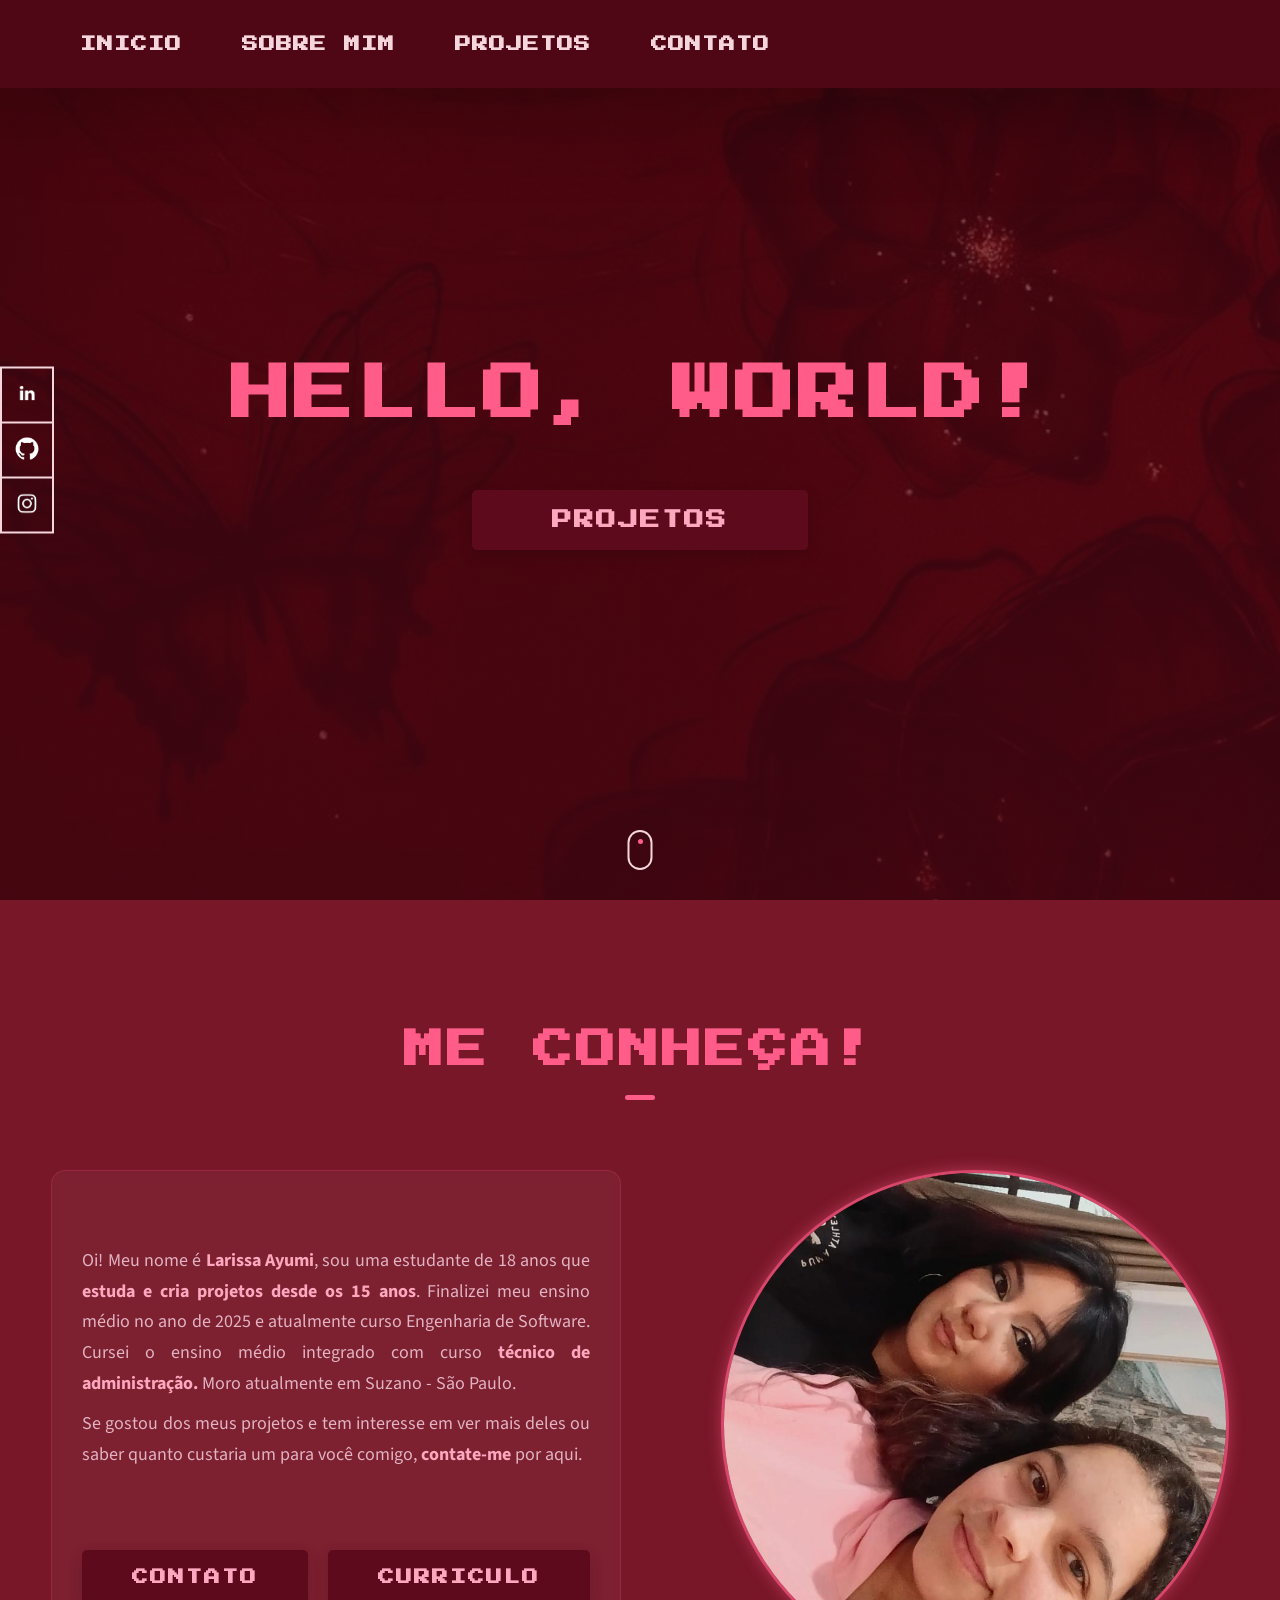
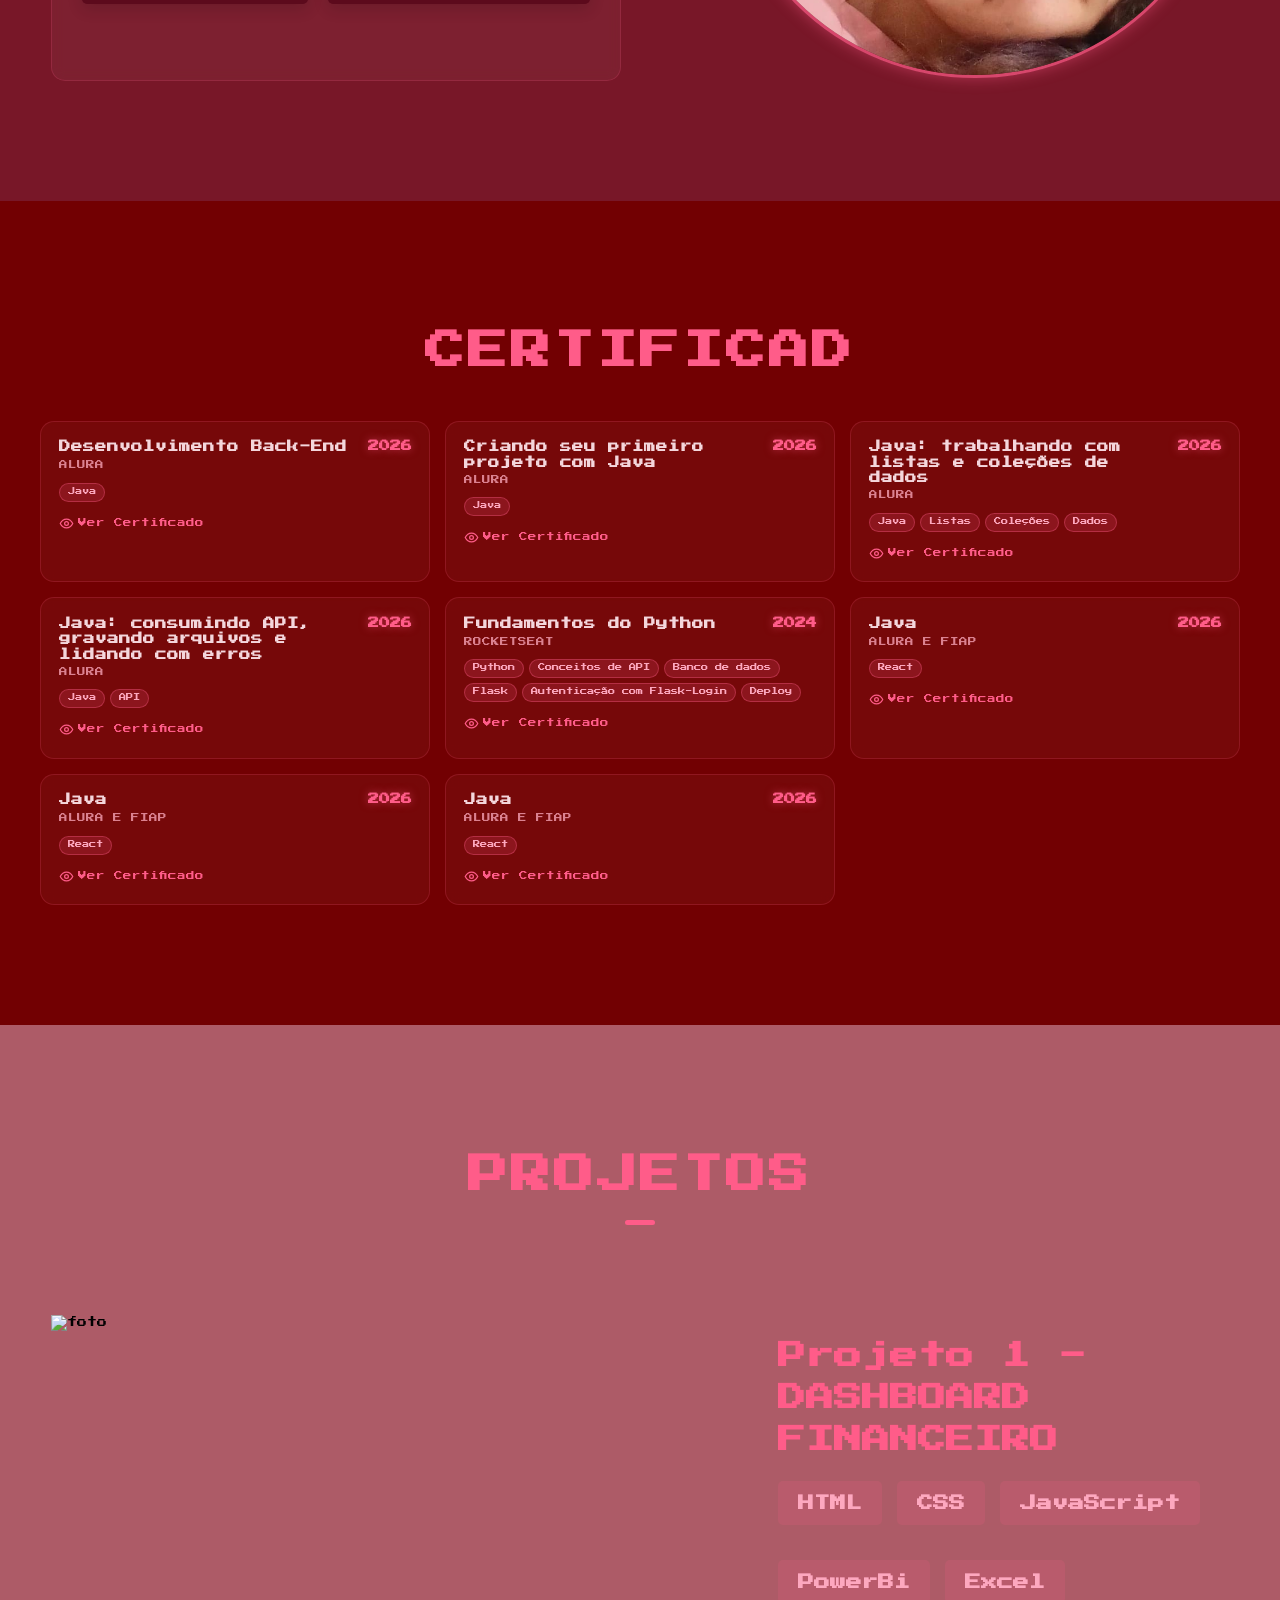
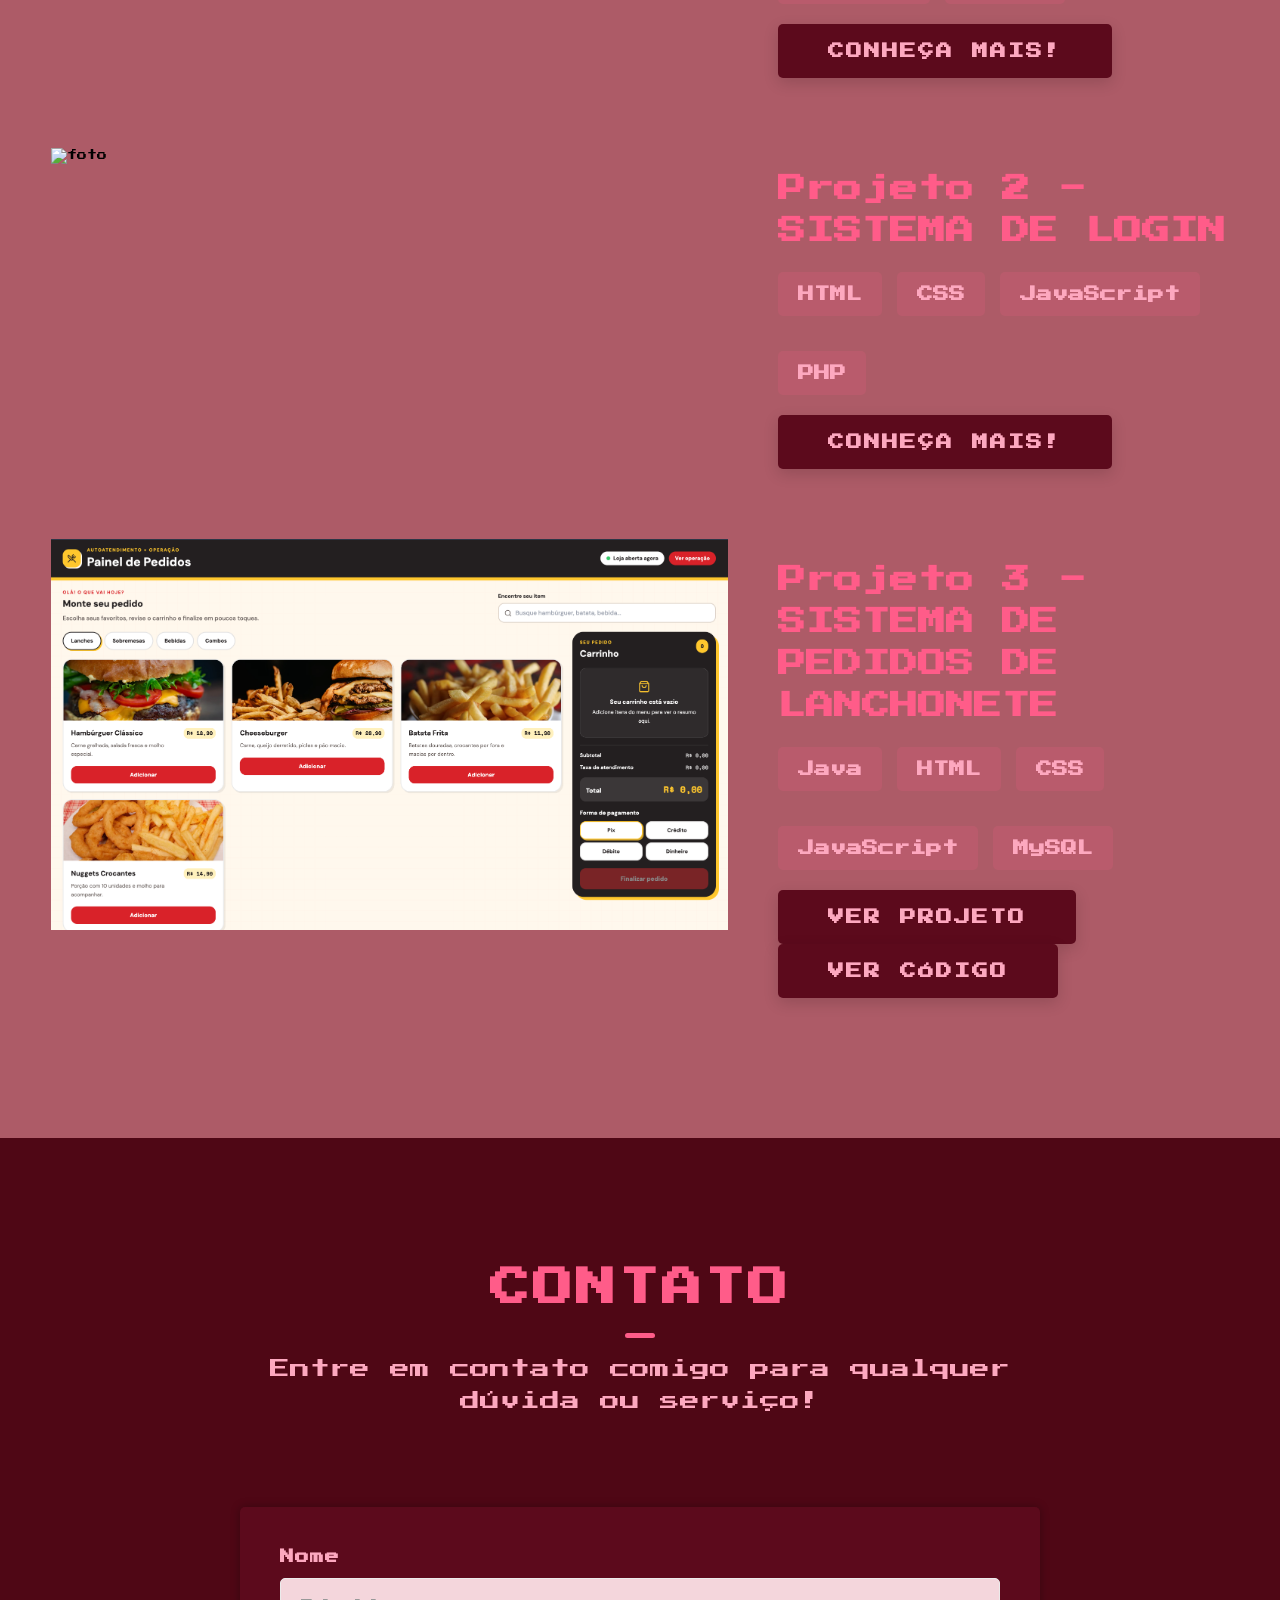
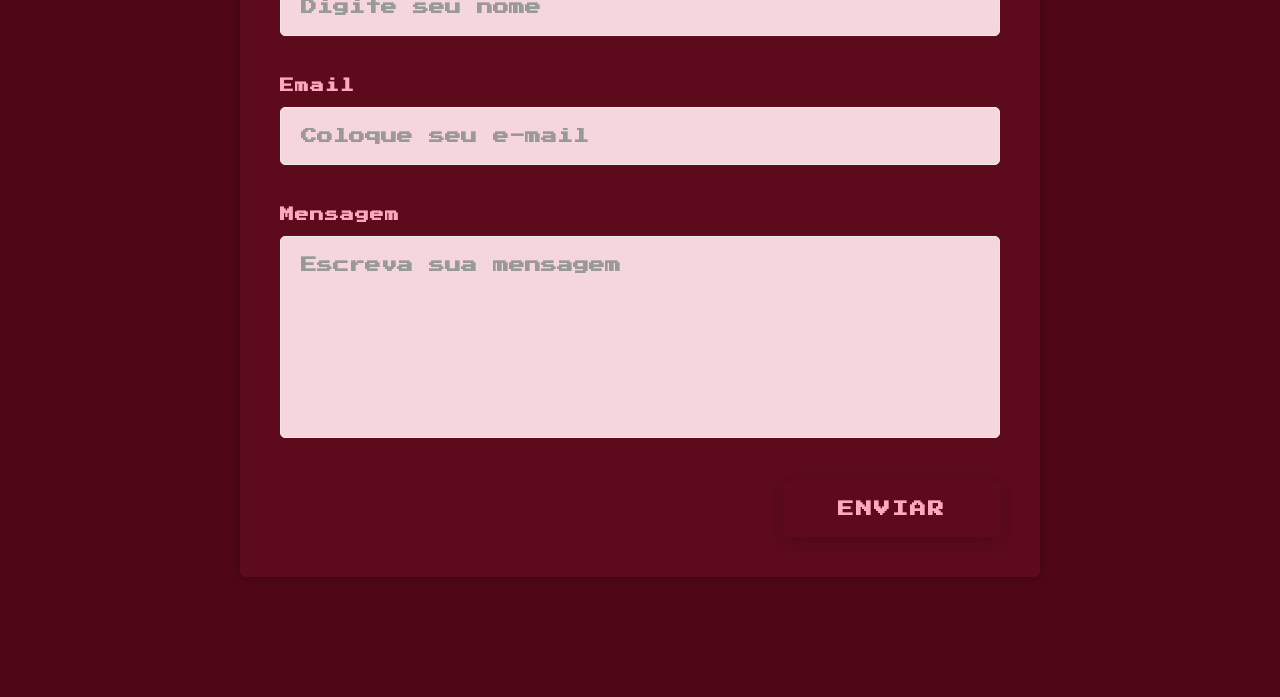
==== index.html @ 926ae825 "Adiciona portfólio" ====
<!DOCTYPE html>
<html lang="pt-br">
  <head>
    <meta charset="UTF-8" />
    <meta name="viewport" content="width=device-width, initial-scale=1.0" />
    <meta http-equiv="X-UA-Compatible" content="ie=edge" />
    <title>Portfólio</title>
    <meta name="description" content="Portfolio" />
    <link rel="stylesheet" href="style.css" />
    <link rel="preconnect" href="https://fonts.googleapis.com">
    <link rel="preconnect" href="https://fonts.gstatic.com" crossorigin>
    <link href="https://fonts.googleapis.com/css2?family=Bitcount+Prop+Single:wght@100..900&family=Press+Start+2P&display=swap" rel="stylesheet">
  </head>
  <body>
    <header class="cabecalho">
      <div class="cabecalho__conteudo">
        <div class="cabecalho__principal">
          <ul class="cabecalho__links">
            <li class="cabecalho__link-wrapper">
              <a href="./index.html" class="cabecalho__link"> Inicio </a>
            </li>
            <li class="cabecalho__link-wrapper">
              <a href="./index.html#about" class="cabecalho__link">Sobre mim </a>
            </li>
            <li class="cabecalho__link-wrapper">
              <a href="./index.html#projects" class="cabecalho__link">
                Projetos
              </a>
            </li>
            <li class="cabecalho__link-wrapper">
              <a href="./index.html#contact" class="cabecalho__link"> Contato </a>
            </li>
          </ul>
          
        </div>
      </div>
      <div class="cabecalho__menu-mobile">
        <div class="cabecalho__menu-mobile-conteudo">
          <ul class="cabecalho__menu-mobile-links">
            <li class="cabecalho__menu-mobile-link">
              <a href="./index.html"> Inicio </a>
            </li>

            <li class="cabecalho__menu-mobile-link">
              <a href="./index.html#about"> Mais </a>
            </li>

            <li class="cabecalho__menu-mobile-link">
              <a href="./index.html#projects"> Projetos </a>
            </li>

            <li class="cabecalho__menu-mobile-link">
              <a href="./index.html#contact"> Contato </a>
            </li>
          </ul>
        </div>
      </div>
    </header>
    <section class="hero-inicial">
      <div class="hero-inicial__conteudo">
        <h1 class="titulo-principal"></h1>
        <div class="hero-inicial__info">
        </div>
        <div class="hero-inicial__cta">
          <a href="./#projects" class="botao botao--grande">Projetos</a>
        </div>
      </div>
      <div class="hero-inicial__redes-sociais">
        <div class="hero-inicial__rede-social">
          <a href="https://www.linkedin.com/in/larissaayumi" class="hero-inicial__rede-social-link">
            <img
              src="assets/LinkedIn.png"
              alt="icone"
              class="hero-inicial__rede-social-icone"
            />
          </a>
        </div>
        <div class="hero-inicial__rede-social">
          <a href="https://github.com/LarissaAyumiii?tab=repositories" class="hero-inicial__rede-social-link">
            <img
              src="assets/Github.png"
              alt="icone"
              class="hero-inicial__rede-social-icone"
            />
          </a>
        </div>
        <div class="hero-inicial__rede-social">
          <a href="https://www.instagram.com/larissaayumiii/" class="hero-inicial__rede-social-link hero-inicial__rede-social-link--sem-borda">
            <img
              src="assets/Instagram.png"
              alt="icone"
              class="hero-inicial__rede-social-icone"
            />
          </a>
        </div>
      </div>
      <div class="hero-inicial__mouse-scroll-cont">
        <div class="mouse-scroll"></div>
      </div>
    </section>
    <section id="about" class="sobre secao-espacamento">
      <div class="container-principal">
        <h2 class="titulo titulo-sec titulo-sec__mb-medio">
          <span class="titulo-sec__principal">Me conheça!</span>
        </h2>
        <div class="sobre__conteudo">

  <div class="sobre__conteudo-principal sobre__card">
    <div class="sobre__conteudo-detalhes">
      <p class="sobre__conteudo-detalhes-paragrafo">
        Oi! Meu nome é <strong>Larissa Ayumi</strong>, sou uma estudante de 18 anos que 
        <strong>estuda e cria projetos desde os 15 anos</strong>. Finalizei meu ensino médio no ano de 2025 
        e atualmente curso Engenharia de Software. Cursei o ensino médio integrado com curso <strong>técnico de administração.
        </strong> Moro atualmente em Suzano - São Paulo. </p> <p class="sobre__conteudo-detalhes-paragrafo"> 
          Se gostou dos meus projetos e tem interesse em ver mais deles ou saber quanto custaria um para você comigo,
          <strong>contate-me</strong> por aqui. </p>
    </div>

    <div class="sobre__botoes">
      <a href="./#contact" class="botao botao--medio botao--tema cor-dinamica">
        Contato
      </a>

      <a href="assets/Curriculo atualizado.pdf" class="botao botao--medio botao--tema cor-dinamica">
        Curriculo
      </a>
    </div>
  </div>


  <div class="sobre__conteudo-imagem sobre__card">
    <img
      src="./assets/foto.jpeg"
      alt="Foto"
      class="sobre__conteudo-imagem-img"
    />
  </div>

</div>
        </div>
      </div>
    </section>


    <section class="certificados-section secao-espacamento">
      <div class="certificados">
      <div class="certificados__cabecalho">
        <h2 class="certificados__titulo titulo-certificados"></h2>
      </div>

      <div class="certificados__grade">

        <div class="certificado-card">
          <div class="certificado-card__topo">
            <div class="certificado-card__titulo">Desenvolvimento Back-End</div>
            <div class="certificado-card__ano">2026</div>
          </div>
          <div class="certificado-card__instituicao">ALURA</div>
          <div class="certificado-card__tags">
            <span class="certificado-card__tag">Java</span>
          </div>
          <a href="assets/Larissa Ayumi Hirasakai - Curso Carreira Desenvolvimento Back-End Java_ Boas-vindas e primeiros passos - Alura.pdf" class="certificado-card__link">
            <svg viewBox="0 0 24 24" fill="none" stroke-width="2" stroke-linecap="round" stroke-linejoin="round">
            <path d="M2 12s3.5-7 10-7 10 7 10 7-3.5 7-10 7-10-7-10-7Z"/>
            <circle cx="12" cy="12" r="3"/></svg>
            Ver Certificado
          </a>
        </div>


        <div class="certificado-card">
          <div class="certificado-card__topo">
            <div class="certificado-card__titulo">Criando seu primeiro projeto com Java</div>
            <div class="certificado-card__ano">2026</div>
          </div>
          <div class="certificado-card__instituicao">ALURA</div>
          <div class="certificado-card__tags">
            <span class="certificado-card__tag">Java</span>
          </div>
          <a href="assets/Larissa Ayumi Hirasakai - Curso Java_ criando a sua primeira aplicação - Alura.pdf" class="certificado-card__link">
            <svg viewBox="0 0 24 24" fill="none" stroke-width="2" stroke-linecap="round" stroke-linejoin="round">
            <path d="M2 12s3.5-7 10-7 10 7 10 7-3.5 7-10 7-10-7-10-7Z"/>
            <circle cx="12" cy="12" r="3"/></svg>
            Ver Certificado
          </a>
        </div>


        <div class="certificado-card">
          <div class="certificado-card__topo">
            <div class="certificado-card__titulo">Java: trabalhando com listas e coleções de dados</div>
            <div class="certificado-card__ano">2026</div>
          </div>
          <div class="certificado-card__instituicao">ALURA</div>
          <div class="certificado-card__tags">
            <span class="certificado-card__tag">Java</span>
            <span class="certificado-card__tag">Listas</span>
            <span class="certificado-card__tag">Coleções</span>
            <span class="certificado-card__tag">Dados</span>
          </div>
          <a href="assets/Larissa Ayumi Hirasakai - Curso Java_ trabalhando com listas e coleções de dados - Alura.pdf" class="certificado-card__link">
            <svg viewBox="0 0 24 24" fill="none" stroke-width="2" stroke-linecap="round" stroke-linejoin="round">
            <path d="M2 12s3.5-7 10-7 10 7 10 7-3.5 7-10 7-10-7-10-7Z"/>
            <circle cx="12" cy="12" r="3"/></svg>
            Ver Certificado
          </a>
        </div>


        <div class="certificado-card">
          <div class="certificado-card__topo">
            <div class="certificado-card__titulo">Java: consumindo API, gravando arquivos e lidando com erros</div>
            <div class="certificado-card__ano">2026</div>
          </div>
          <div class="certificado-card__instituicao">ALURA</div>
          <div class="certificado-card__tags">
            <span class="certificado-card__tag">Java</span>
            <span class="certificado-card__tag">API</span>
          </div>
          <a href="assets/Larissa Ayumi Hirasakai - Curso Java_ consumindo API, gravando arquivos e lidando com erros - Alura.pdf" class="certificado-card__link">
            <svg viewBox="0 0 24 24" fill="none" stroke-width="2" stroke-linecap="round" stroke-linejoin="round">
            <path d="M2 12s3.5-7 10-7 10 7 10 7-3.5 7-10 7-10-7-10-7Z"/>
            <circle cx="12" cy="12" r="3"/></svg>
            Ver Certificado
          </a>
        </div>



        <div class="certificado-card">
          <div class="certificado-card__topo">
            <div class="certificado-card__titulo">Fundamentos do Python</div>
            <div class="certificado-card__ano">2024</div>
          </div>
          <div class="certificado-card__instituicao">ROCKETSEAT</div>
          <div class="certificado-card__tags">
            <span class="certificado-card__tag">Python</span>
            <span class="certificado-card__tag">Conceitos de API</span>
            <span class="certificado-card__tag">Banco de dados</span>
            <span class="certificado-card__tag">Flask</span>
            <span class="certificado-card__tag">Autenticação com Flask-Login</span>
            <span class="certificado-card__tag">Deploy</span>
          </div>
          <a href="assets/Certificado_Minicurso de Python.pdf" class="certificado-card__link">
            <svg viewBox="0 0 24 24" fill="none" stroke-width="2" stroke-linecap="round" stroke-linejoin="round">
            <path d="M2 12s3.5-7 10-7 10 7 10 7-3.5 7-10 7-10-7-10-7Z"/>
            <circle cx="12" cy="12" r="3"/></svg>
            Ver Certificado
          </a>
        </div>



        <div class="certificado-card">
          <div class="certificado-card__topo">
            <div class="certificado-card__titulo">Java</div>
            <div class="certificado-card__ano">2026</div>
          </div>
          <div class="certificado-card__instituicao">ALURA E FIAP</div>
          <div class="certificado-card__tags">
            <span class="certificado-card__tag">React</span>
          </div>
          <a href="#" class="certificado-card__link">
            <svg viewBox="0 0 24 24" fill="none" stroke-width="2" stroke-linecap="round" stroke-linejoin="round">
            <path d="M2 12s3.5-7 10-7 10 7 10 7-3.5 7-10 7-10-7-10-7Z"/>
            <circle cx="12" cy="12" r="3"/></svg>
            Ver Certificado
          </a>
        </div>


        <div class="certificado-card">
          <div class="certificado-card__topo">
            <div class="certificado-card__titulo">Java</div>
            <div class="certificado-card__ano">2026</div>
          </div>
          <div class="certificado-card__instituicao">ALURA E FIAP</div>
          <div class="certificado-card__tags">
            <span class="certificado-card__tag">React</span>
          </div>
          <a href="#" class="certificado-card__link">
            <svg viewBox="0 0 24 24" fill="none" stroke-width="2" stroke-linecap="round" stroke-linejoin="round">
            <path d="M2 12s3.5-7 10-7 10 7 10 7-3.5 7-10 7-10-7-10-7Z"/>
            <circle cx="12" cy="12" r="3"/></svg>
            Ver Certificado
          </a>
        </div>


        <div class="certificado-card">
          <div class="certificado-card__topo">
            <div class="certificado-card__titulo">Java</div>
            <div class="certificado-card__ano">2026</div>
          </div>
          <div class="certificado-card__instituicao">ALURA E FIAP</div>
          <div class="certificado-card__tags">
            <span class="certificado-card__tag">React</span>
          </div>
          <a href="#" class="certificado-card__link">
            <svg viewBox="0 0 24 24" fill="none" stroke-width="2" stroke-linecap="round" stroke-linejoin="round">
            <path d="M2 12s3.5-7 10-7 10 7 10 7-3.5 7-10 7-10-7-10-7Z"/>
            <circle cx="12" cy="12" r="3"/></svg>
            Ver Certificado
          </a>
        </div>

      </div>
      </div>
      
    </section>

    <section id="projects" class="projetos secao-espacamento">
      <div class="container-principal">
        <h2 class="titulo titulo-sec titulo-sec__mb-grande">
          <span class="titulo-sec__principal titulo-projetos"></span>
        </h2>

        <div class="projetos__conteudo">
          <div class="projetos__linha">


            <div class="projetos__linha-img-cont">
              <img src="./assets/jpg/IMG1.png" alt="foto" class="projetos__linha-img" loading="lazy"/>
            </div>
          <div class="projetos__linha-conteudo">
          <h3 class="projetos__linha-conteudo-titulo">Projeto 1 - DASHBOARD FINANCEIRO</h3>
            <div class="projetos__habilidades">
            <div class="habilidades__habilidade">HTML</div>
            <div class="habilidades__habilidade">CSS</div>
            <div class="habilidades__habilidade">JavaScript</div>
            <div class="habilidades__habilidade">PowerBi</div>
            <div class="habilidades__habilidade">Excel</div>
           </div>
            <a href="projetos/project-1.html" class="botao botao--medio botao--tema cor-dinamica" target="_blank">Conheça mais!</a>
</div>


            <div class="projetos__linha-img-cont">
              <img src="./assets/jpg/IMG2.png" alt="foto" class="projetos__linha-img" loading="lazy"/>
            </div>
          <div class="projetos__linha-conteudo">
          <h3 class="projetos__linha-conteudo-titulo">Projeto 2 - SISTEMA DE LOGIN</h3>
            <div class="projetos__habilidades">
            <div class="habilidades__habilidade">HTML</div>
            <div class="habilidades__habilidade">CSS</div>
            <div class="habilidades__habilidade">JavaScript</div>
            <div class="habilidades__habilidade">PHP</div>
            </div>
            <a href="projetos/project-2.html" class="botao botao--medio botao--tema cor-dinamica" target="_blank">Conheça mais!</a>
</div>


            <div class="projetos__linha-img-cont">
              <img src="assets/Captura de Tela 2026-07-29 às 04.26.18.png" alt="foto" class="projetos__linha-img" loading="lazy"/>
            </div>
          <div class="projetos__linha-conteudo">
          <h3 class="projetos__linha-conteudo-titulo">Projeto 3 - SISTEMA DE PEDIDOS DE LANCHONETE </h3>
            <div class="projetos__habilidades">
            <div class="habilidades__habilidade">Java</div>
            <div class="habilidades__habilidade">HTML</div>
            <div class="habilidades__habilidade">CSS</div>
            <div class="habilidades__habilidade">JavaScript</div>
            <div class="habilidades__habilidade">MySQL</div>
            </div>
            <a href="projetos/project-3.html" class="botao botao--medio botao--tema cor-dinamica" target="_blank">Ver projeto</a>
            <a href="https://github.com/LarissaAyumiii/Sistema-Pedidos-Java" class="botao botao--medio botao--tema cor-dinamica" target="_blank">Ver código</a>
</div>
</div>


          </div>
        </div>
      </div>
    </section>
    <section id="contact" class="contato secao-espacamento fundo-dinamico">
      <div class="container-principal">
        <h2 class="titulo titulo-sec titulo-sec__mb-medio">
          <span class="titulo-sec__principal titulo-sec__principal--claro titulo-contato"></span>
          <span class="titulo-sec__sub titulo-sec__sub--claro">
            Entre em contato comigo para qualquer dúvida ou serviço!
          </span>
        </h2>
        <div class="contato__form-container">
          <form action="https://formspree.io/f/xjgnwlvn" method="POST" class="contato__form" id="formContato">
            <div class="contato__form-campo">
              <label class="contato__form-label" for="name">Nome</label>
              <input
                required
                placeholder="Digite seu nome"
                type="text"
                class="contato__form-input"
                name="name"
                id="name"
              />
            </div>
            <div class="contato__form-campo">
              <label class="contato__form-label" for="email">Email</label>
              <input
                required
                placeholder="Coloque seu e-mail"
                type="email"
                class="contato__form-input"
                name="email"
                id="email"
              />
            </div>
            <div class="contato__form-campo">
              <label class="contato__form-label" for="message">Mensagem</label>
              <textarea
                required
                cols="30"
                rows="10"
                class="contato__form-input"
                placeholder="Escreva sua mensagem"
                name="message"
                id="message"
              ></textarea>
            </div>
            <input type="hidden" name="_subject" value="Nova mensagem pelo portfólio" />
            <p class="contato__form-status" id="formStatus"></p>
            <button type="submit" class="botao botao--tema contato__botao" id="botaoEnviar">
              Enviar
            </button>
          </form>
        </div>
      </div>
    </section>
    <script src="index.js"></script>
  </body>
</html>
---- style.css ----
@import url('https://fonts.googleapis.com/css2?family=Press+Start+2P&display=swap');
@import url('https://fonts.googleapis.com/css2?family=Source+Sans+Pro:wght@400;600;700&display=swap');

:root {
  --fundo-base: #4f0715;
  --fundo-sobre: #781728;
  --fundo-certificados: #720002;
  --fundo-projetos: #ad5b67;
}

*,
::after,
::before {
  margin: 0;
  padding: 0;
  box-sizing: inherit;
  font-family: 'Press Start 2P', sans-serif !important;
}

html {
  font-size: 62.5%;
  scroll-behavior: smooth;
  font-family: 'Press Start 2P', sans-serif !important;
}

/* 3 breakpoints diferentes só pra mexer no font-size base KKKKKKKKKKKKKKKKKKKKKbrutal */
@media only screen and (max-width: 75em) {
  html {
    font-size: 59%;
  }
}

@media only screen and (max-width: 56.25em) {
  html {
    font-size: 56%;
  }
}

@media only screen and (min-width: 112.5em) {
  html {
    font-size: 65%;
  }
}

body {
  background-color: #4f0715;
  box-sizing: border-box;
  position: relative;
  line-height: 1.5;
  font-family: 'Press Start 2P', sans-serif !important;
  overflow-x: hidden;
  overflow-y: scroll;
}

a {
  text-decoration: none;
  color: inherit;
  font-family: 'Press Start 2P', sans-serif !important;
}

li {
  list-style: none;
  font-family: 'Press Start 2P', sans-serif !important;
}

input:focus,
button:focus,
a:focus,
textarea:focus {
  outline: none;
}

button {
  border: none;
  cursor: pointer;
  font-family: 'Press Start 2P', sans-serif !important;
}

textarea {
  resize: none;
  font-family: 'Press Start 2P', sans-serif !important;
}

.titulo-principal {
  color: #ff5c89;
  font-size: 6rem;
  text-transform: uppercase;
  letter-spacing: 3px;
  text-align: center;
  font-family: 'Press Start 2P', sans-serif !important;
}

.titulo-sec__mb-grande {
  margin-bottom: 11rem;
}

@media only screen and (max-width: 56.25em) {
  .titulo-sec__mb-grande {
    margin-bottom: 8rem;
  }
}

.titulo-sec__mb-medio {
  margin-bottom: 9rem;
}

@media only screen and (max-width: 56.25em) {
  .titulo-sec__mb-medio {
    margin-bottom: 8rem;
  }
}

.titulo-sec__principal {
  color: #ff5c89;
  display: block;
  font-size: 4rem;
  text-transform: uppercase;
  letter-spacing: 3px;
  text-align: center;
  margin-bottom: 3.5rem;
  position: relative;
}

.titulo-sec__principal--claro {
  color: #ff5c89;
}

.titulo-sec__principal--claro::after {
  content: '';
  background: #ff5c89 !important;
}

.titulo-sec__principal::after {
  content: '';
  position: absolute;
  top: calc(100% + 1.5rem);
  height: 5px;
  width: 3rem;
  background: #ff5c89;
  left: 50%;
  transform: translateX(-50%);
  border-radius: 5px;
}

@media only screen and (max-width: 37.5em) {
  .titulo-sec__principal::after {
    top: calc(100% + 1.2rem);
  }
}

.titulo-sec__sub {
  display: block;
  text-align: center;
  color: #e1b3c3;
  font-size: 2rem;
  font-weight: 500;
  max-width: 80rem;
  margin: auto;
  line-height: 1.6;
}

@media only screen and (max-width: 37.5em) {
  .titulo-sec__sub {
    font-size: 1.8rem;
  }
}

.titulo-sec__sub--claro {
  color: #fda8bf;
}

.titulo-pequeno {
  font-size: 2.2rem;
  text-transform: uppercase;
  letter-spacing: 1px;
}

.container-principal {
  max-width: 120rem;
  margin: auto;
  width: 92%;
}

.botao {
  background: #5c0a1c;
  color: #fda8bf;
  text-transform: uppercase;
  letter-spacing: 2px;
  display: inline-block;
  font-weight: 700;
  border-radius: 5px;
  box-shadow: 0 5px 15px 0 rgba(0, 0, 0, 0.15);
  transition: transform .3s;
}

.botao:hover {
  transform: translateY(-3px);
}

.botao--grande {
  padding: 1.5rem 8rem;
  font-size: 2rem;
}

.botao--medio {
  padding: 1.5rem 5rem;
  font-size: 1.6rem;
}

.botao--tema {
  background: #5c0a1c;
  color: #fda8bf;
}

.botao--tema-inverso {
  background: #5c0a1c;
  color: #fda8bf;
  border: 2px solid #ff5c89;
  box-shadow: none;
  padding: calc(1.5rem - 2px) calc(5rem - 2px);
}

.secao-espacamento {
  padding: 12rem 0;
}

@media only screen and (max-width: 56.25em) {
  .secao-espacamento {
    padding: 8rem 0;
  }
}


@media only screen and (max-width: 37.5em) {
  .texto-principal {
    font-size: 2rem;
  }
}

.escondido {
  display: none;
}

.sobre__conteudo-detalhes-paragrafo,
.projetos__linha-conteudo-descricao {
  font-family: 'Source Sans Pro', sans-serif !important;
  font-weight: 400 !important;
}

.sobre__conteudo-detalhes-paragrafo strong {
  font-family: 'Source Sans Pro', sans-serif !important;
  font-weight: 700 !important;
  color: #fda8bf;
}

.sobre__conteudo-detalhes-paragrafo:last-child {
  margin-bottom: 4rem;
}
.hero-inicial {
  position: relative;
  min-height: 100vh;
  width: 100%;
  overflow: hidden;

  display: flex;
  align-items: center;
  justify-content: center;

  background:
    linear-gradient(
      rgba(79, 7, 21, 0.65),
      rgba(79, 7, 21, 0.75)
    ),
    url("assets/download.png");

  background-size: cover;
  background-position: center;
  background-repeat: no-repeat;
}

.hero-inicial__conteudo {
  max-width: 90rem;
  width: 92%;
  text-align: center;
  z-index: 2;
}

.hero-inicial__info {
  margin: 3rem auto 0;
  max-width: 80rem;
}

.hero-inicial__cta {
  margin-top: 5rem;
}

.hero-inicial__redes-sociais {
  position: absolute;
  top: 50%;
  left: 0;
  transform: translateY(-50%);
  border: 2px solid #f4d6dc;
  border-left: 2px solid #f4d6dc;
  z-index: 3;
}

.hero-inicial__mouse-scroll-cont {
  position: absolute;
  bottom: 3rem;
  left: 50%;
  transform: translateX(-50%);
  z-index: 3;
}

.hero-inicial__rede-social {
  width: 5rem;
}

.hero-inicial__rede-social-link {
  display: block;
  width: 100%;
  padding: 1.2rem;
  border-bottom: 2px solid #f4d6dc;
  transition: background .3s;
}

.hero-inicial__rede-social-link:hover {
  background: rgba(255, 92, 137, 0.15);
}

.hero-inicial__rede-social-link--sem-borda {
  border-bottom: 0;
}

.hero-inicial__rede-social-icone {
  width: 100%;
}

@media (max-width: 56.25em) {
  .hero-inicial__redes-sociais {
    display: none;
  }
}

@media (max-width: 37.5em) {

  .hero-inicial {
    min-height: 100vh;
    padding: 8rem 0 5rem;
  }

  .hero-inicial__conteudo {
    width: 90%;
  }

  .hero-inicial__mouse-scroll-cont {
    display: none;
  }
}

.sobre {
  background: var(--fundo-sobre);
}

.sobre__conteudo {
  display: grid;
  grid-template-columns: 1fr 1fr;
  grid-gap: 10rem;
}

@media only screen and (max-width: 56.25em) {
  .sobre__conteudo {
    grid-template-columns: 1fr;
    grid-gap: 8rem;
  }
}

.sobre__conteudo-titulo {
  font-weight: 700;
  font-size: 2.8rem;
  margin-bottom: 3rem;
  color: #f4d6dc;
}

@media only screen and (max-width: 37.5em) {
  .sobre__conteudo-titulo {
    font-size: 2.4rem;
  }
}

.sobre__card {
  background: rgba(255, 255, 255, 0.04);
  border: 1px solid rgba(255, 92, 137, 0.18);
  border-radius: 14px;
  padding: 3rem;
  backdrop-filter: blur(6px);
  transition: transform 0.2s ease, border-color 0.2s ease;
}

.sobre__card:hover {
  border-color: rgba(255, 92, 137, 0.4);
}

.sobre__conteudo-detalhes-paragrafo {
  font-size: 1.8rem;
  color: #e1b3c3;
  max-width: 60rem;
  line-height: 1.7;
  margin-bottom: 1rem;
  font-family: 'Source Sans Pro', sans-serif !important;
}

.sobre__conteudo-imagem {
  background: transparent;
  border: none;
  padding: 0;
  backdrop-filter: none;
}

 .sobre__conteudo-imagem-img {
  width: 100%;
  aspect-ratio: 1 / 1;
  object-fit: cover;
  border-radius: 50%;
  border: 3px solid rgba(255, 92, 137, 0.7);
  box-shadow: 0 0 15px rgba(255, 92, 137, 0.45);
}
.projetos {
  background: var(--fundo-projetos);
}

.projetos__linha {
  display: grid;
  grid-template-columns: 1.5fr 1fr;
  grid-gap: 5rem;
  margin-bottom: 11rem;
}

@media only screen and (max-width: 56.25em) {
  .projetos__linha {
    grid-template-columns: 1fr;
    grid-gap: 2rem;
    margin-bottom: 8rem;
    text-align: center;
  }
}

.projetos__linha:last-child {
  margin-bottom: 0;
}

.projetos__linha-img-cont {
  overflow: hidden;
}

.projetos__linha-img {
  width: 100%;
  display: block;
  object-fit: cover;
}

.projetos__linha-img-alt {
  width: 100%;
  display: block;
  object-fit: cover;
  border: 1px solid #5c0a1c;
  border-radius: 5px;
}

.projetos__linha-conteudo {
  padding: 2rem 0;
  display: flex;
  justify-content: center;
  flex-direction: column;
  align-items: flex-start;
}

@media only screen and (max-width: 56.25em) {
  .projetos__linha-conteudo {
    align-items: center;
  }
}

.projetos__linha-conteudo-titulo {
  color: #ff5c89;
  font-weight: 700;
  font-size: 2.8rem;
  margin-bottom: 2rem;
}

@media only screen and (max-width: 37.5em) {
  .projetos__linha-conteudo-titulo {
    font-size: 2.4rem;
  }
}

.projetos__linha-conteudo-descricao {
  font-size: 1.8rem;
  color: #e1b3c3;
  max-width: 60rem;
  line-height: 1.7;
  margin-bottom: 3rem;
  font-family: 'Source Sans Pro', sans-serif !important;
}

@media only screen and (max-width: 37.5em) {
  .projetos__linha-conteudo-descricao {
    font-size: 1.7rem;
  }
}

.contato {
  /* mesmo bug do hero*/
  background-image: linear-gradient(to right, rgba(79, 7, 21, 0.85), #4f0715),
    url(../assets/svg/common-bg.svg);
  background-size: cover;
  background-position: center;
}

.contato__form-container {
  box-shadow: 0 0 10px rgba(0, 0, 0, 0.3);
  background: #5c0a1c;
  padding: 4rem;
  margin-top: 6rem;
  max-width: 80rem;
  text-align: right;
  width: 95%;
  border-radius: 5px;
  margin: 5rem auto 0 auto;
}

@media only screen and (max-width: 37.5em) {
  .contato__form-container {
    padding: 3rem;
  }
}

.contato__form-campo {
  margin-bottom: 4rem;
}

@media only screen and (max-width: 37.5em) {
  .contato__form-campo {
    margin-bottom: 3rem;
  }
}

.contato__form-label {
  color: #fda8bf;
  font-size: 1.4rem;
  letter-spacing: 1px;
  font-weight: 700;
  margin-bottom: 1rem;
  display: block;
  text-align: left;
}

.contato__form-input {
  color: #333;
  padding: 2rem;
  width: 100%;
  border: 1px solid #ebebeb;
  font-size: 1.6rem;
  font-family: sans-serif;
  letter-spacing: 0px;
  background: #f4d6dc;
  border-radius: 5px;
  font-weight: 600;
}

.contato__form-input::placeholder {
  color: #999;
  font-weight: 600;
  font-size: 1.6rem;
}

.contato__botao {
  width: 30%;
  padding: 2rem 4rem;
  font-size: 1.6rem;
}

.sobre__botoes {
  display: flex;
  align-items: center;
  gap: 2rem;
  margin-top: 4rem;
}

.sobre__conteudo-principal {
  display: flex;
  flex-direction: column;
  justify-content: center;
  align-items: center;
  text-align: center;
}

.sobre__conteudo-detalhes {
  max-width: 60rem;
}
.sobre__conteudo-detalhes-paragrafo {
  text-align: justify;
}

@media only screen and (max-width: 37.5em) {
  .contato__botao {
    width: 100%;
  }
}

/*  PÁGINA DE DETALHES DO PROJETO project-1.html*/

.projeto-cs-hero {
  color: #5c0a1c;
  background-image: linear-gradient(to right, rgba(79, 7, 21, 0.85), rgba(92, 10, 28, 0.8)),
    url(../assets/svg/common-bg.svg);
  background-size: cover;
  background-position: center;
  position: relative;
}

@media only screen and (max-width: 37.5em) {
  .projeto-cs-hero {
    height: unset;
    min-height: unset;
  }
}

.projeto-cs-hero__conteudo {
  padding: 25rem 0 17rem 0;
  max-width: 90rem;
  width: 92%;
  margin: auto;
}

@media only screen and (max-width: 37.5em) {
  .projeto-cs-hero__conteudo {
    padding: 19rem 0 13rem 0;
    margin: auto;
    position: static;
    transform: translate(0, 0);
  }
}

.projeto-cs-hero__info {
  margin: 3rem auto 0 auto;
  max-width: 80rem;
}

.projeto-cs-hero__cta {
  margin-top: 5rem;
  text-align: center;
}

.projeto-detalhes__conteudo {
  padding: 8rem 0;
  max-width: 90rem;
  margin: auto;
}

.projeto-detalhes__conteudo-titulo {
  font-weight: 700;
  font-size: 2.8rem;
  margin-bottom: 3rem;
  color: #5c0a1c;
}

@media only screen and (max-width: 37.5em) {
  .projeto-detalhes__conteudo-titulo {
    font-size: 2.4rem;
  }
}

.projeto-detalhes__imagem-cont {
  width: 100%;
  margin-bottom: 6rem;
}

.projeto-detalhes__imagem {
  width: 100%;
}

.projeto-detalhes__conteudo-principal {
  width: 100%;
  max-width: 70rem;
  margin: auto;
}

.projeto-detalhes__descricao {
  margin: 0 0 7rem 0;
}

.projeto-detalhes__descricao-paragrafo {
  font-size: 1.8rem;
  line-height: 1.7;
  color: #5c0a1c;
  margin-bottom: 2rem;
}

.projeto-detalhes__ferramentas {
  margin: 0 0 7rem 0;
}

.projeto-detalhes__ferramentas-lista {
  display: flex;
  flex-wrap: wrap;
}

.projeto-detalhes__ferramentas-item {
  padding: 1rem 2rem;
  margin-bottom: 1.5rem;
  margin-right: 1.5rem;
  font-size: 1.6rem;
  background: rgba(255, 92, 137, 0.15);
  border-radius: 5px;
  font-weight: 600;
  color: #5c0a1c;
}

.projeto-detalhes__links {
  margin: 0 0;
}

.projeto-detalhes__links-btn {
  margin-right: 2rem;
}

@media only screen and (max-width: 37.5em) {
  .projeto-detalhes__links-btn {
    margin-right: 0;
    width: 70%;
    margin-bottom: 2rem;
    text-align: center;
  }
}

.projeto-detalhes__links-btn:last-child {
  margin: 0;
}

@media only screen and (max-width: 37.5em) {
  .projeto-detalhes__links-btn:last-child {
    margin: 0;
  }
}

.cabecalho {
  position: fixed;
  width: 100%;
  z-index: 1000;
  background: #4f0715;
  box-shadow: 0 10px 100px rgba(0, 0, 0, 0.3);
}

.cabecalho__conteudo {
  display: flex;
  align-items: center;
  justify-content: space-between;
  padding: 1rem 5rem;
}

@media only screen and (max-width: 56.25em) {
  .cabecalho__conteudo {
    padding: 0 2rem;
  }
}

.cabecalho__logo-container {
  display: flex;
  align-items: center;
  cursor: pointer;
  color: #f4d6dc;
  transition: color .3s;
}

.cabecalho__logo-container:hover {
  color: #ff5c89;
}

.cabecalho__logo-img-cont {
  width: 5rem;
  height: 5rem;
  border-radius: 50px;
  overflow: hidden;
  margin-right: 1.5rem;
  background: #5c0a1c;
}

@media only screen and (max-width: 56.25em) {
  .cabecalho__logo-img-cont {
    width: 4.5rem;
    height: 4.5rem;
    margin-right: 1.2rem;
  }
}

.cabecalho__logo-img {
  width: 100%;
  height: 100%;
  object-fit: cover;
  object-position: center;
  display: block;
}

.cabecalho__logo-sub {
  font-size: 1.8rem;
  text-transform: uppercase;
  font-weight: 700;
  letter-spacing: 1px;
}

.cabecalho__links {
  display: flex;
}

@media only screen and (max-width: 37.5em) {
  .cabecalho__links {
    display: none;
  }
}

.cabecalho__link {
  padding: 2.2rem 3rem;
  display: inline-block;
  font-size: 1.6rem;
  color: #f4d6dc; /* mesma correção de contraste */
  text-transform: uppercase;
  letter-spacing: 1px;
  font-weight: 700;
  transition: color .3s;
}

.cabecalho__link:hover {
  color: #ff5c89;
}

@media only screen and (max-width: 56.25em) {
  .cabecalho__link {
    padding: 3rem 1.8rem;
    font-size: 1.5rem;
  }
}

.cabecalho__menu-hamburguer-cont {
  display: none;
  width: 3rem;
  padding: 2.2rem 0;
}

@media only screen and (max-width: 37.5em) {
  .cabecalho__menu-hamburguer-cont {
    display: block;
  }
}

.cabecalho__menu-hamburguer {
  width: 100%;
}

.cabecalho__menu-hamburguer-fechar {
  width: 100%;
}

/* mexer com calma pra não quebrar a transição (abre e fecha) */
.cabecalho__menu-mobile {
  background: #4f0715;
  position: absolute;
  width: 100%;
  top: 100%;
  visibility: hidden;
  opacity: 0;
  transition: all .3s;
  box-shadow: 0px 5px 5px 0px rgba(0, 0, 0, 0.3);
}

.cabecalho__menu-mobile--ativo {
  visibility: hidden;
  opacity: 0;
}

@media only screen and (max-width: 37.5em) {
  .cabecalho__menu-mobile--ativo {
    visibility: visible;
    opacity: 1;
  }
}

.cabecalho__menu-mobile-link a {
  display: block;
  text-decoration: none;
  padding: 2.5rem 3rem;
  font-size: 1.6rem;
  color: #f4d6dc;
  text-align: right;
  border-bottom: 1px solid #5c0a1c;
  font-weight: 700;
  text-transform: uppercase;
  letter-spacing: 2px;
  transition: color .3s;
}

.cabecalho__menu-mobile-link a:hover {
  color: #ff5c89;
}

.cabecalho__menu-mobile-link:first-child a {
  border-top: 1px solid #5c0a1c;
}

.rodape-principal {
  background: #4f0715;
  color: #f4d6dc;
}

.rodape-principal__superior {
  display: flex;
  justify-content: space-between;
  padding: 8rem 0;
}

@media only screen and (max-width: 56.25em) {
  .rodape-principal__superior {
    padding: 6rem 0;
  }
}

@media only screen and (max-width: 37.5em) {
  .rodape-principal__superior {
    display: block;
  }
}

.rodape-principal__coluna-1 {
  order: 2;
}

@media only screen and (max-width: 56.25em) {
  .rodape-principal__coluna-1 {
    margin-bottom: 5rem;
  }
}

.rodape-principal__coluna-2 {
  width: 40%;
  order: 1;
  max-width: 50rem;
}

@media only screen and (max-width: 56.25em) {
  .rodape-principal__coluna-2 {
    width: 100%;
  }
}

.rodape-principal__descricao-curta {
  margin-top: 2rem;
  color: #fda8bf;
  font-size: 1.5rem;
  line-height: 1.7;
}

.rodape-principal__redes-sociais-cont {
  margin-top: 2rem;
}

.rodape-principal__icone {
  margin-right: 1rem;
  width: 2.5rem;
}

.rodape-principal__inferior {
  padding: 4rem 0;
  border-top: 1px solid #5c0a1c;
  color: #fda8bf;
  font-size: 1.2rem;
  text-align: center;
}

.rodape-principal__inferior a {
  text-decoration: underline;
  font-weight: bold;
  margin-left: 2px;
  color: #ff5c89;
}

@media only screen and (max-width: 56.25em) {
  .rodape-principal__inferior {
    padding: 3.5rem 0;
  }
}


.habilidades {
  display: flex;
  flex-wrap: wrap;
}

.projetos__habilidades {
  display: flex;
  align-items: center;
  gap: 1.5rem;
  flex-wrap: wrap;
}

.habilidades__habilidade {
  padding: 1rem 2rem;
  font-size: 1.6rem;
  background: rgba(255, 92, 137, 0.15);
  border-radius: 5px;
  font-weight: 600;
  color: #fda8bf;
  margin-bottom: 2rem;
}

/* mds odeio css */
.mouse-scroll {
  width: 25px;
  height: 40px;
  border: 2px solid #f4d6dc;
  border-radius: 60px;
  position: relative;
  overflow: hidden;
}

.mouse-scroll::before {
  content: '';
  width: 5px;
  height: 5px;
  position: absolute;
  top: 7px;
  left: 50%;
  transform: translateX(-50%);
  background-color: #ff5c89;
  border-radius: 50%;
  opacity: 1;
  animation: rolar-roda 1.3s infinite;
  -webkit-animation: rolar-roda 1.3s infinite;
}

.certificados-section {
  background: var(--fundo-certificados);
}

.certificados {
  max-width: 1200px;
  margin: 0 auto;
}

.certificados__cabecalho {
  text-align: center;
  margin-bottom: 4rem;
}

.certificados__titulo {
  color: #ff5c89;
  display: block;
  font-size: 4rem;
  text-transform: uppercase;
  letter-spacing: 3px;
  text-align: center;
  margin-bottom: 3.5rem;
  position: relative;
}

.certificados__titulo .flor {
  font-size: 2.2rem;
  filter: drop-shadow(0 0 10px rgba(239, 212, 196, 0.9)); /* creme quente, puxado da paleta da cereja */
}

.certificados__subtitulo {
  margin-top: 1rem;
  color: #db8291;
  font-size: 1rem;
  letter-spacing: 0.02em;
}

/* bizarro n saber quantas colunas vão caber no grid*/
.certificados__grade {
  display: grid;
  grid-template-columns: repeat(auto-fit, minmax(300px, 1fr));
  gap: 1.5rem;
}

.certificado-card {
  background: rgba(255, 255, 255, 0.03);
  border: 1px solid rgba(255, 92, 137, 0.18);
  border-radius: 14px;
  padding: 1.75rem;
  backdrop-filter: blur(6px); /* efeito bonito mas pesado*/
  transition: transform 0.2s ease, border-color 0.2s ease;
}

.certificado-card:hover {
  transform: translateY(-4px);
  border-color: rgba(255, 92, 137, 0.45);
}

.certificado-card__topo {
  display: flex;
  justify-content: space-between;
  align-items: flex-start;
  gap: 1rem;
  margin-bottom: 0.35rem;
}

.certificado-card__titulo {
  color: #f4d6dc;
  font-size: 1.15rem;
  font-weight: 700;
  line-height: 1.35;
}

.certificado-card__ano {
  color: #ff5c89;
  font-weight: 700;
  font-size: 1.1rem;
  white-space: nowrap;
  text-shadow: 0 0 8px rgba(255, 92, 137, 0.5);
}

.certificado-card__instituicao {
  color: #db8291;
  font-size: 0.85rem;
  margin-bottom: 1.1rem;
}

.certificado-card__tags {
  display: flex;
  flex-wrap: wrap;
  gap: 0.5rem;
  margin-bottom: 1.4rem;
}

.certificado-card__tag {
  background: rgba(255, 92, 137, 0.16);
  color: #fda8bf;
  border: 1px solid rgba(255, 92, 137, 0.35);
  padding: 0.3rem 0.8rem;
  border-radius: 999px;
  font-size: 0.72rem;
  font-weight: 500;
}

.certificado-card__link {
  display: inline-flex;
  align-items: center;
  gap: 0.4rem;
  color: #ff5c89;
  font-size: 0.85rem;
  text-decoration: none;
  font-weight: 500;
}

.certificado-card__link:hover {
  text-decoration: underline;
}

.certificado-card__link svg {
  width: 15px;
  height: 15px;
  stroke: #ff5c89;
}

@keyframes rolar-roda {
  to {
    opacity: 0;
    top: 27px;
  }
}

@-webkit-keyframes rolar-roda {
  to {
    opacity: 0;
    top: 27px;
  }
}
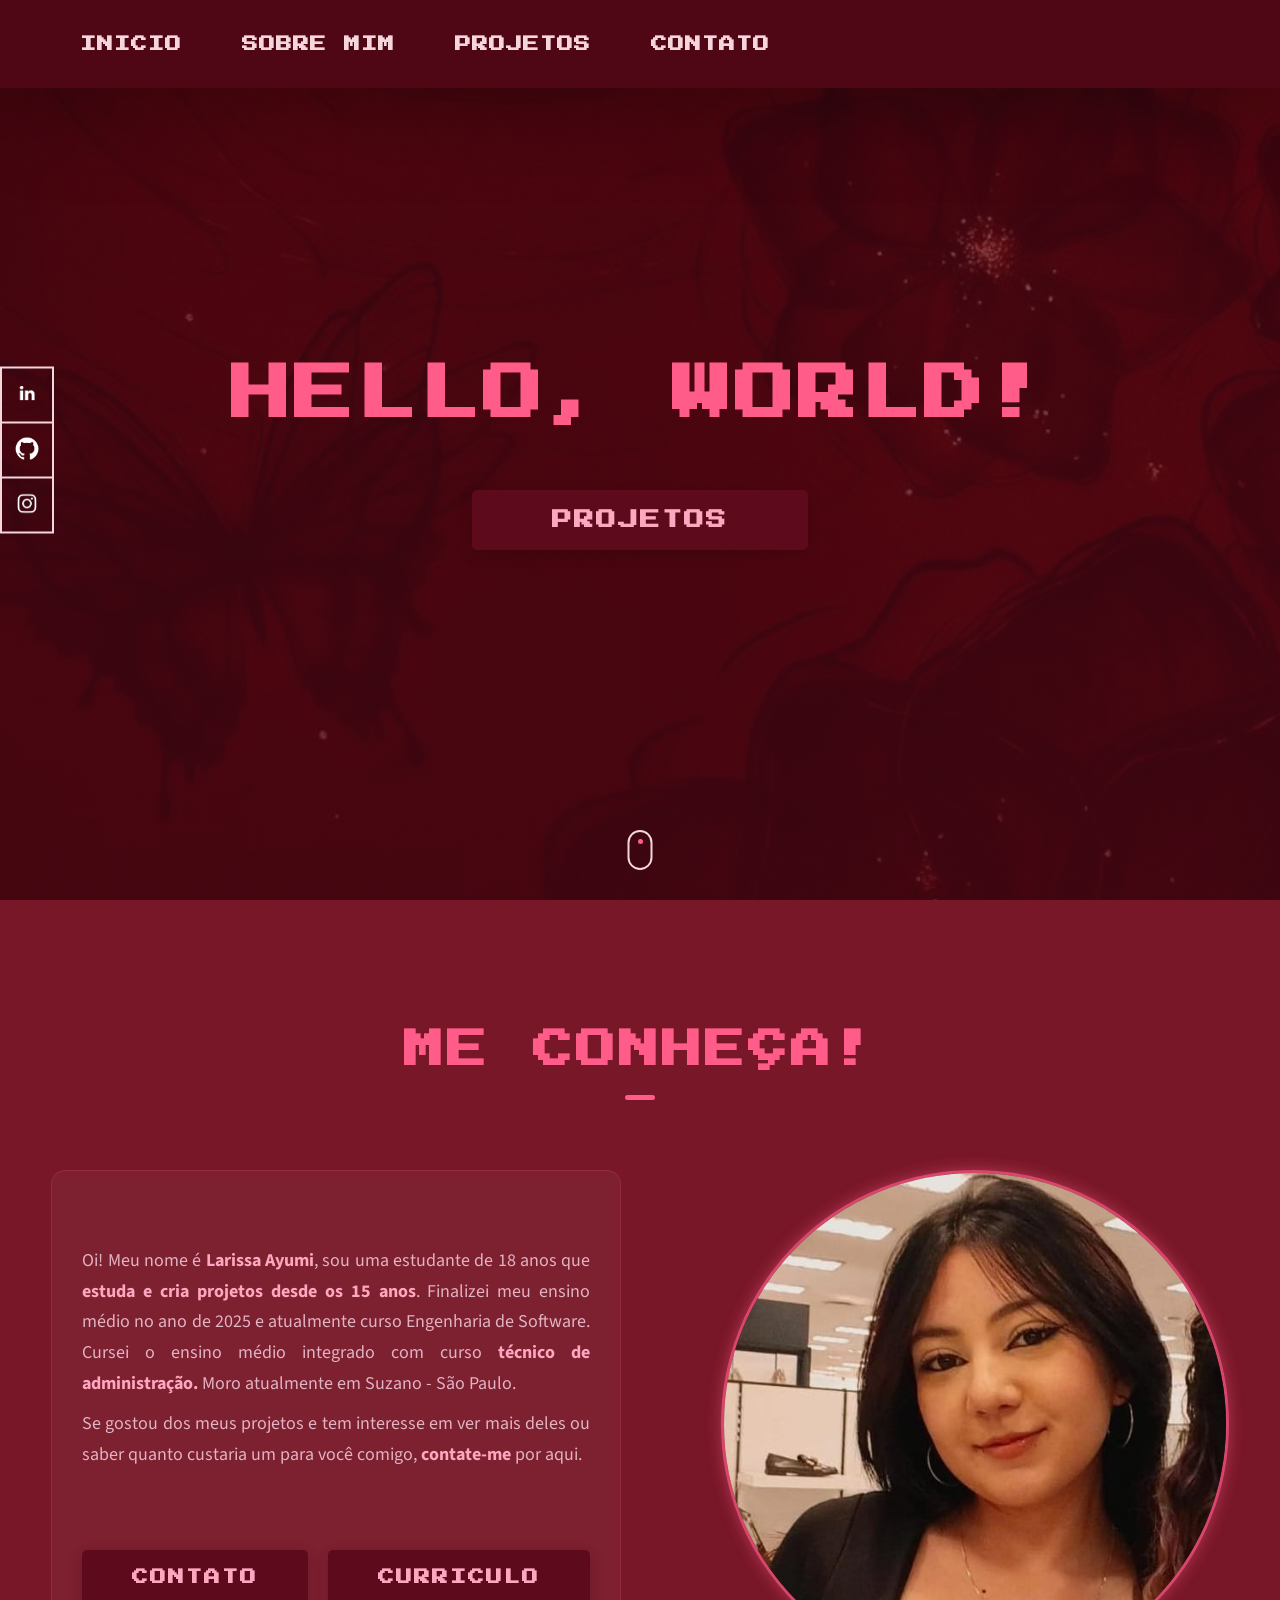
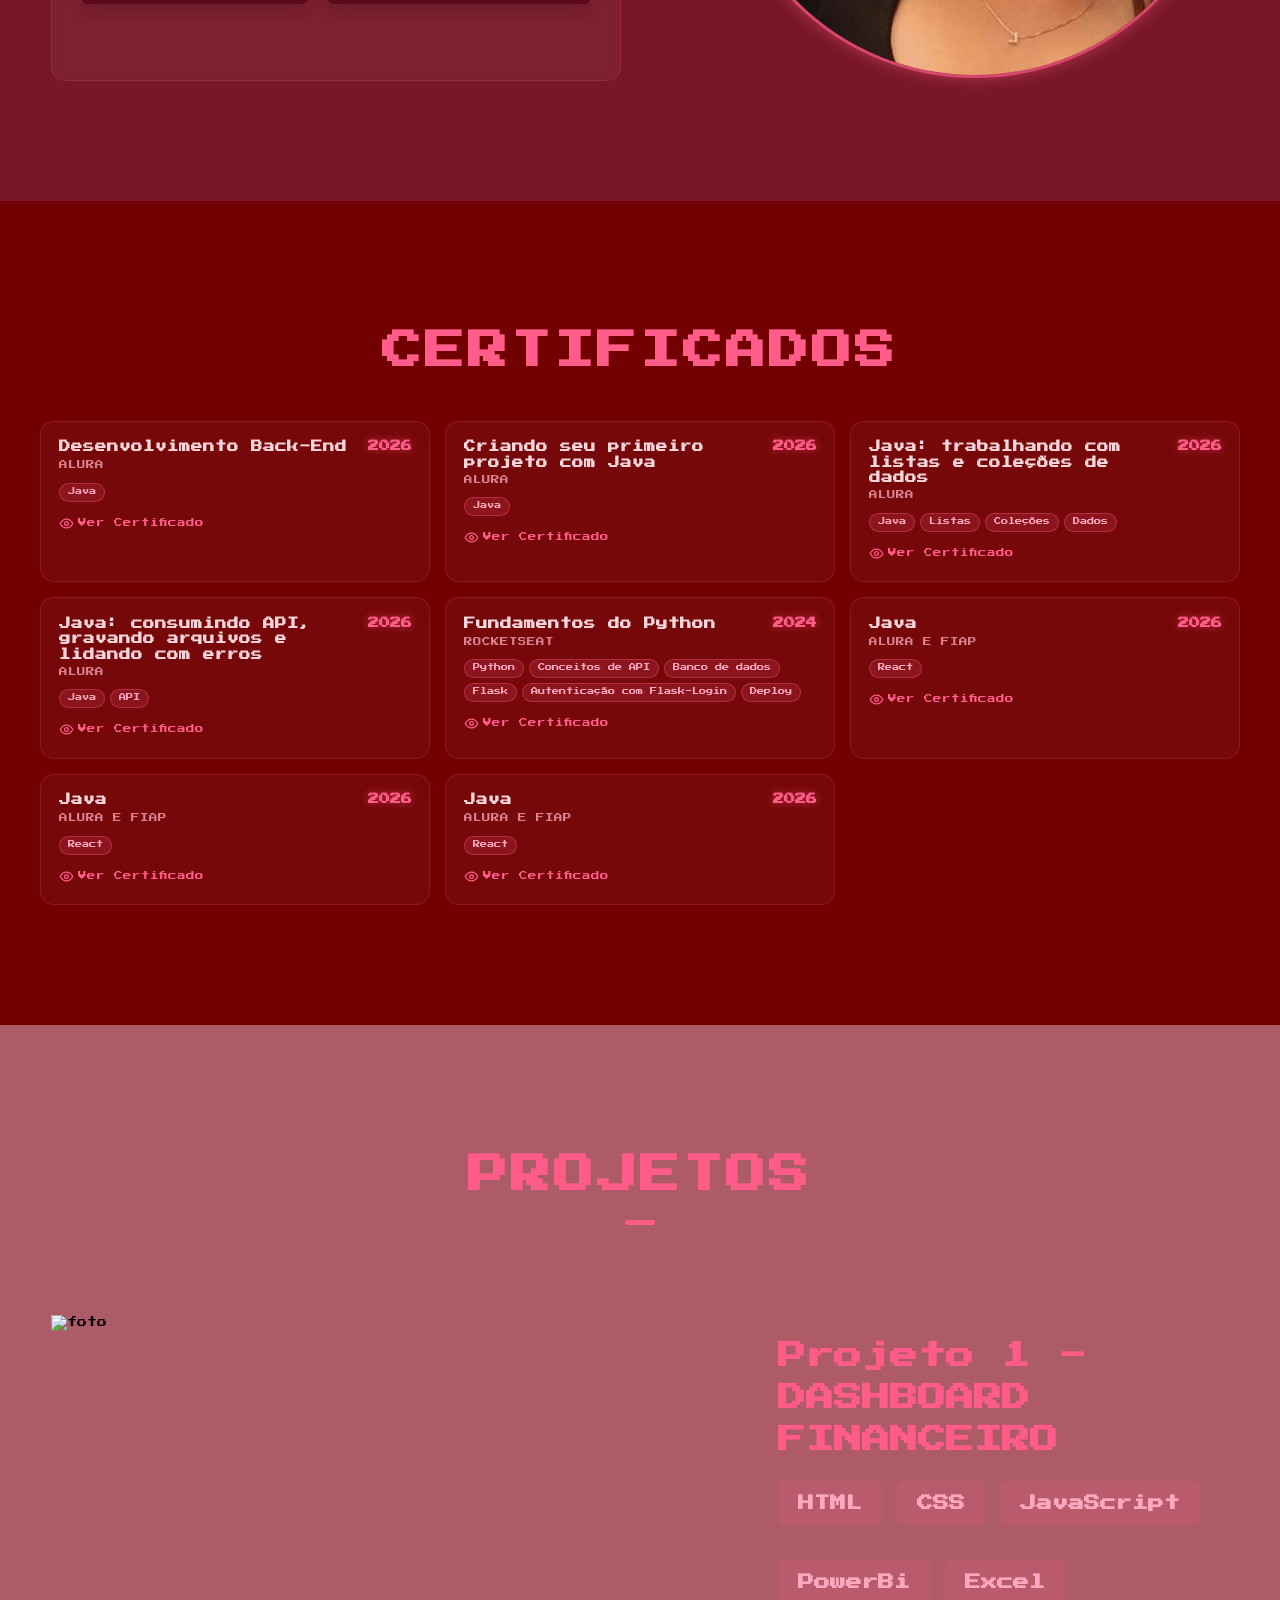
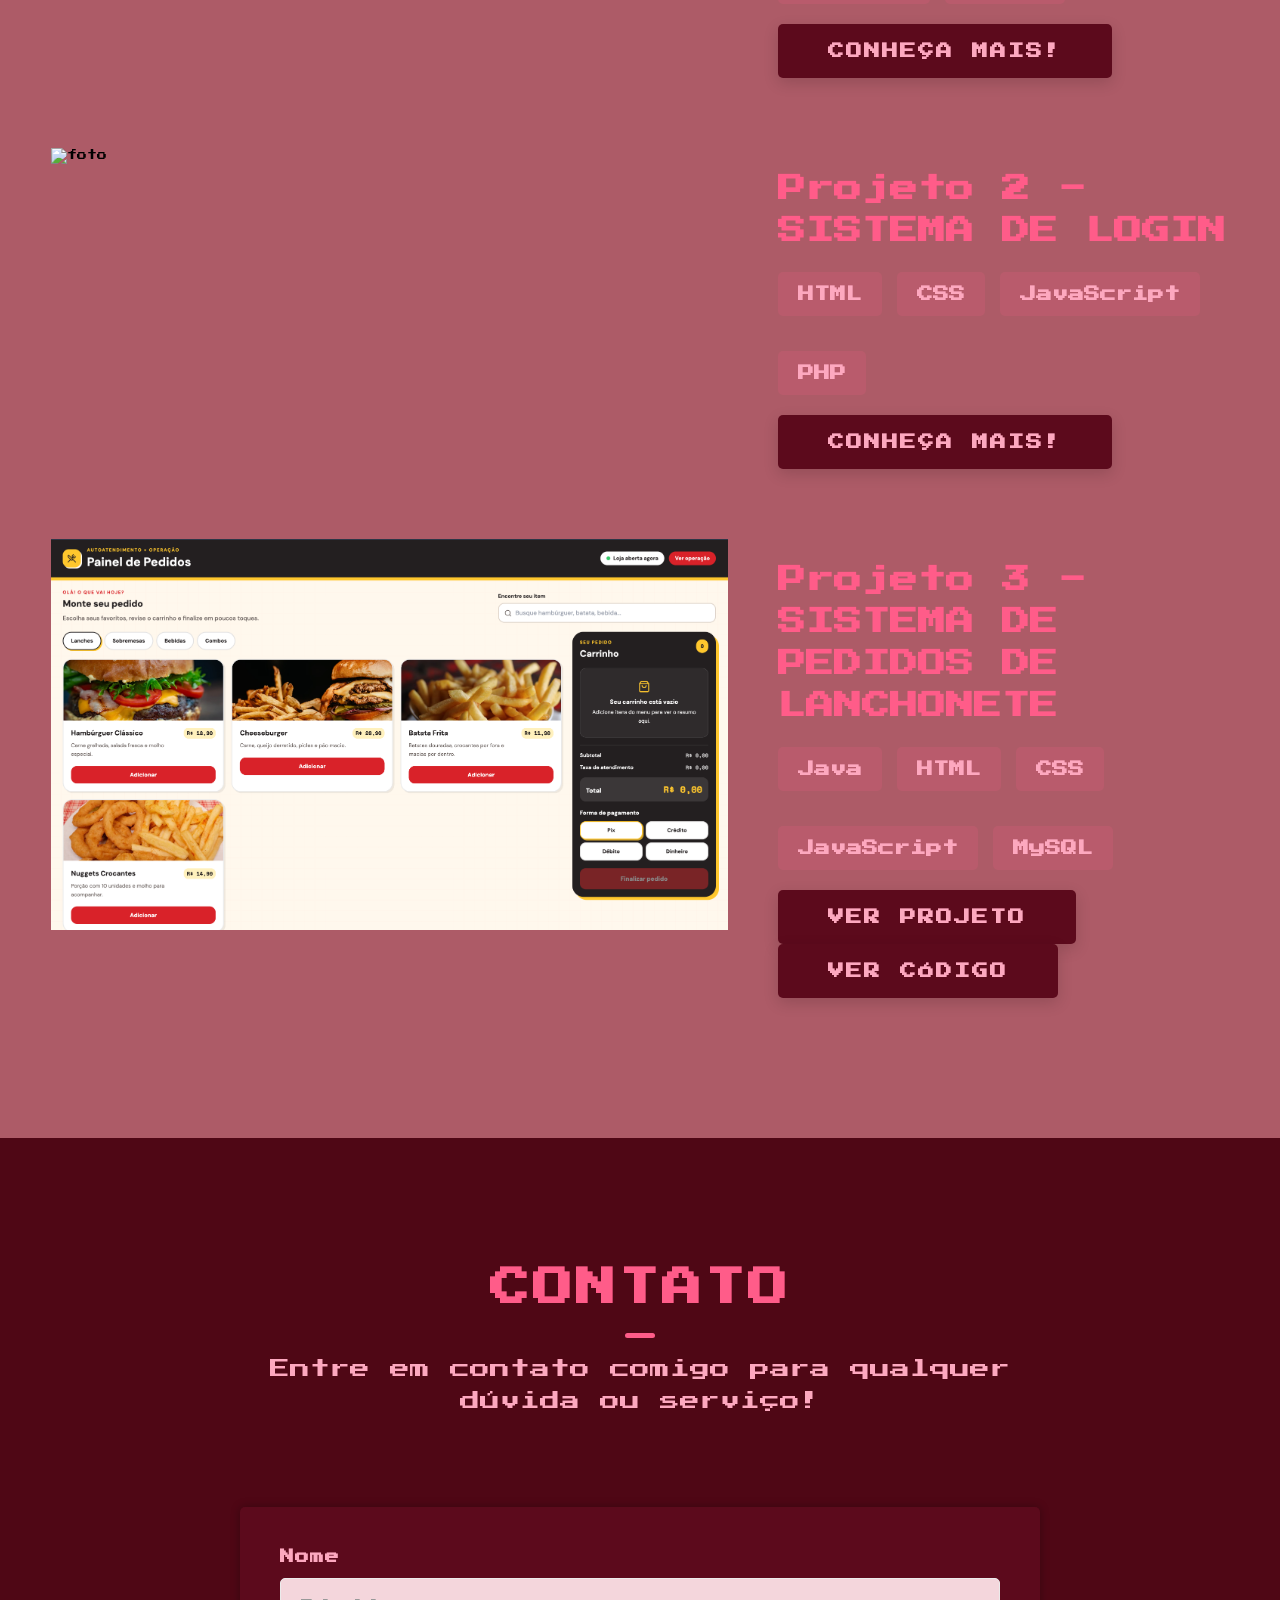
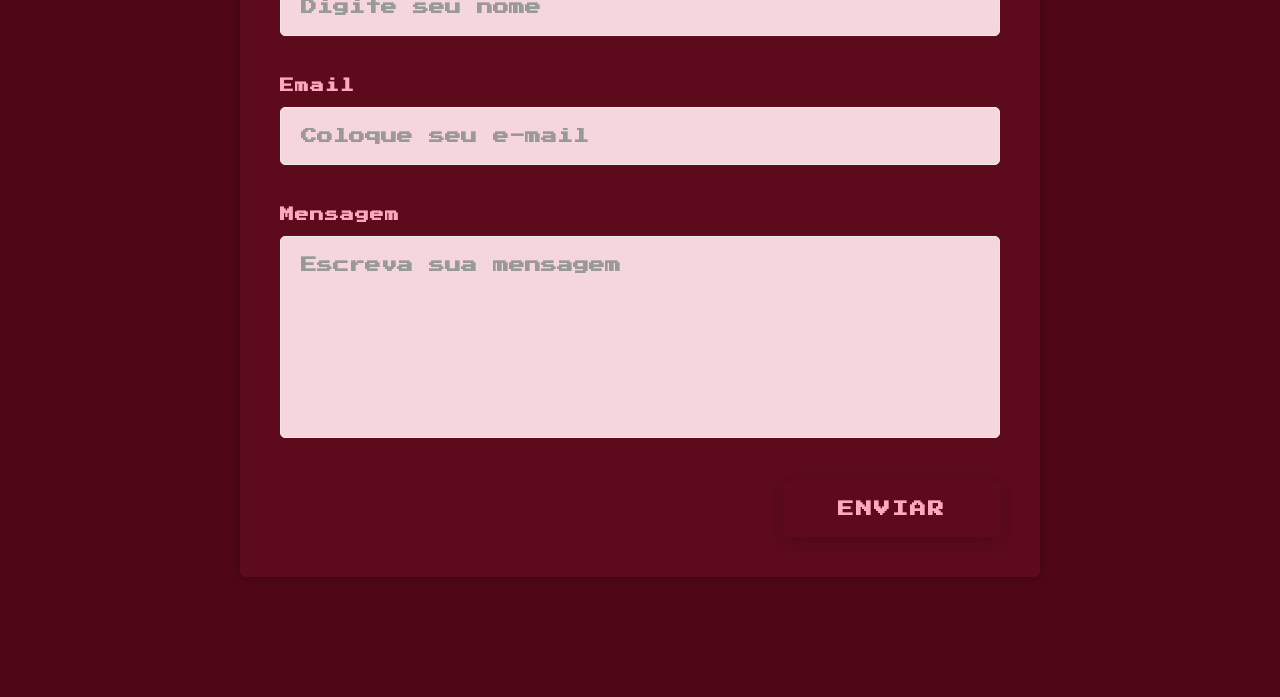
==== commit 7992ab14: "atualizacao foto" ====
--- a/index.html
+++ b/index.html
@@ -130,7 +130,7 @@
 
   <div class="sobre__conteudo-imagem sobre__card">
     <img
-      src="./assets/foto.jpeg"
+      src="./assets/fotoo.jpeg"
       alt="Foto"
       class="sobre__conteudo-imagem-img"
     />
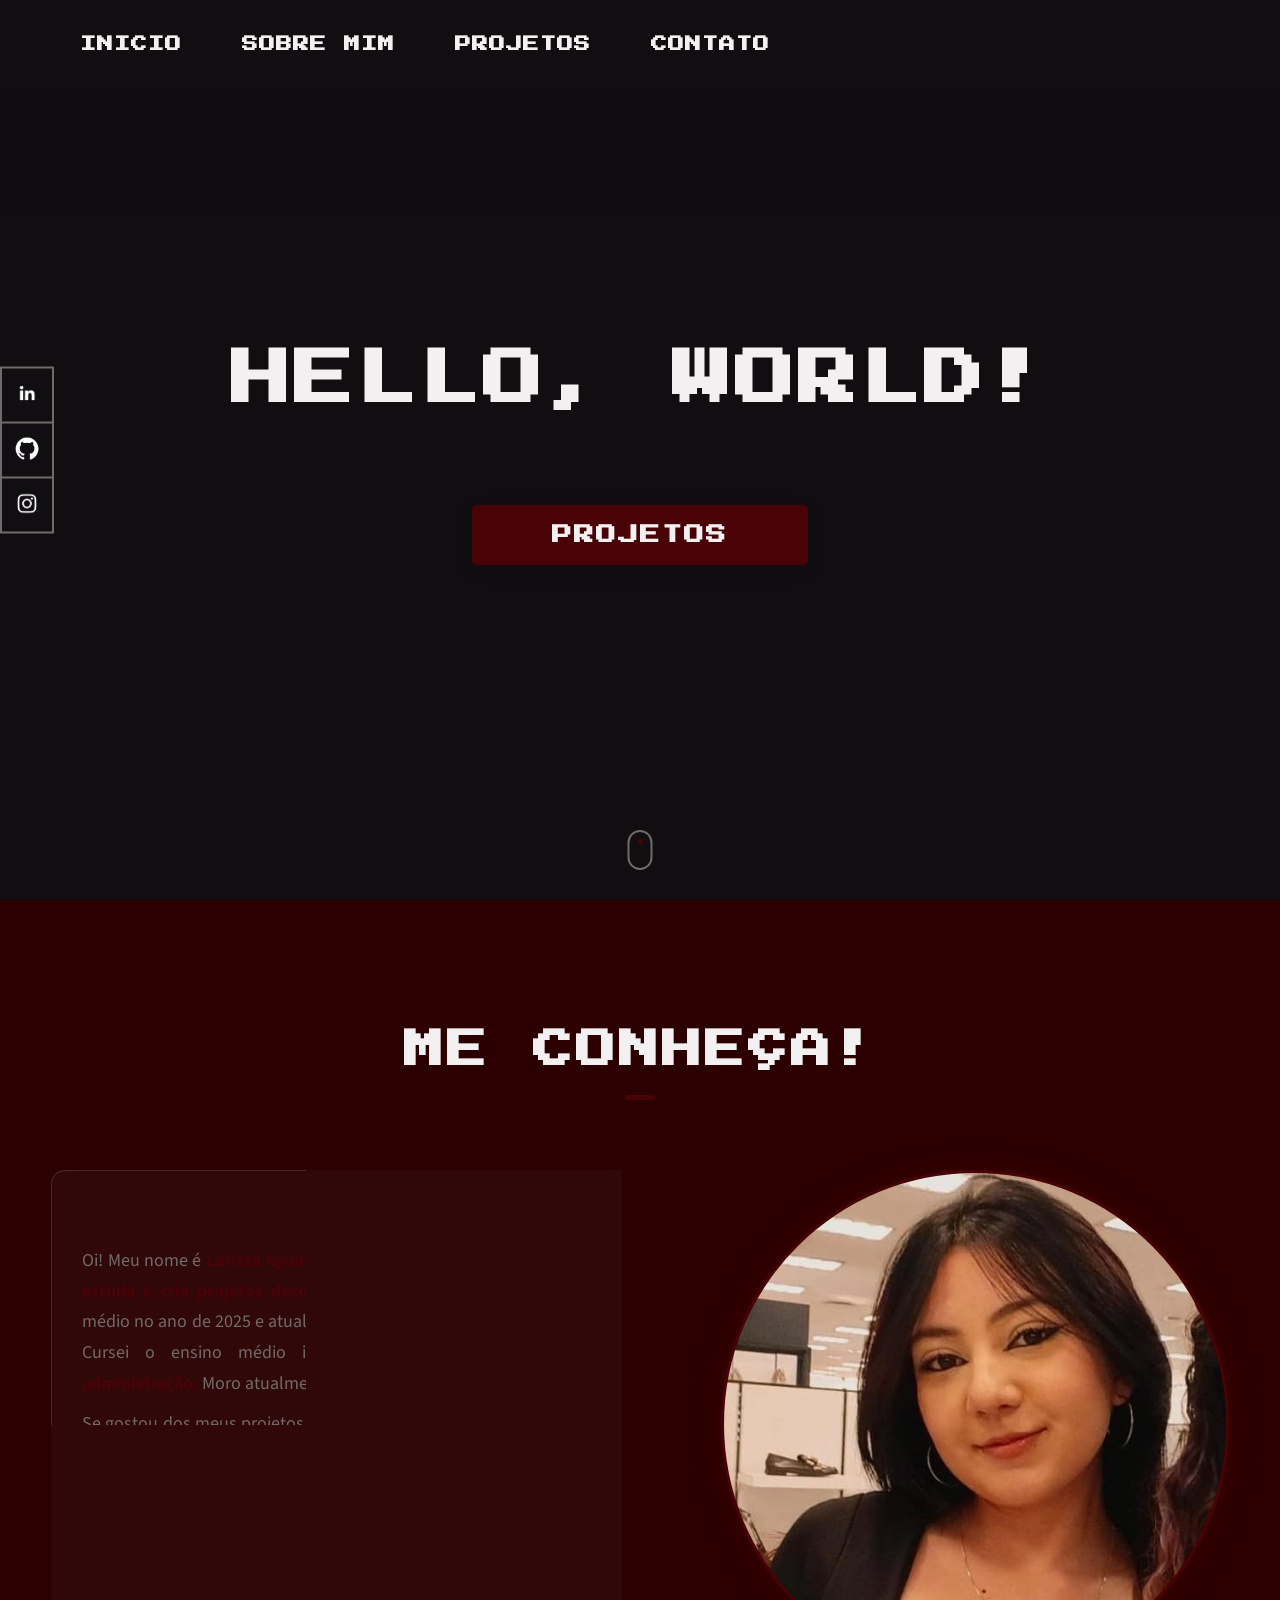
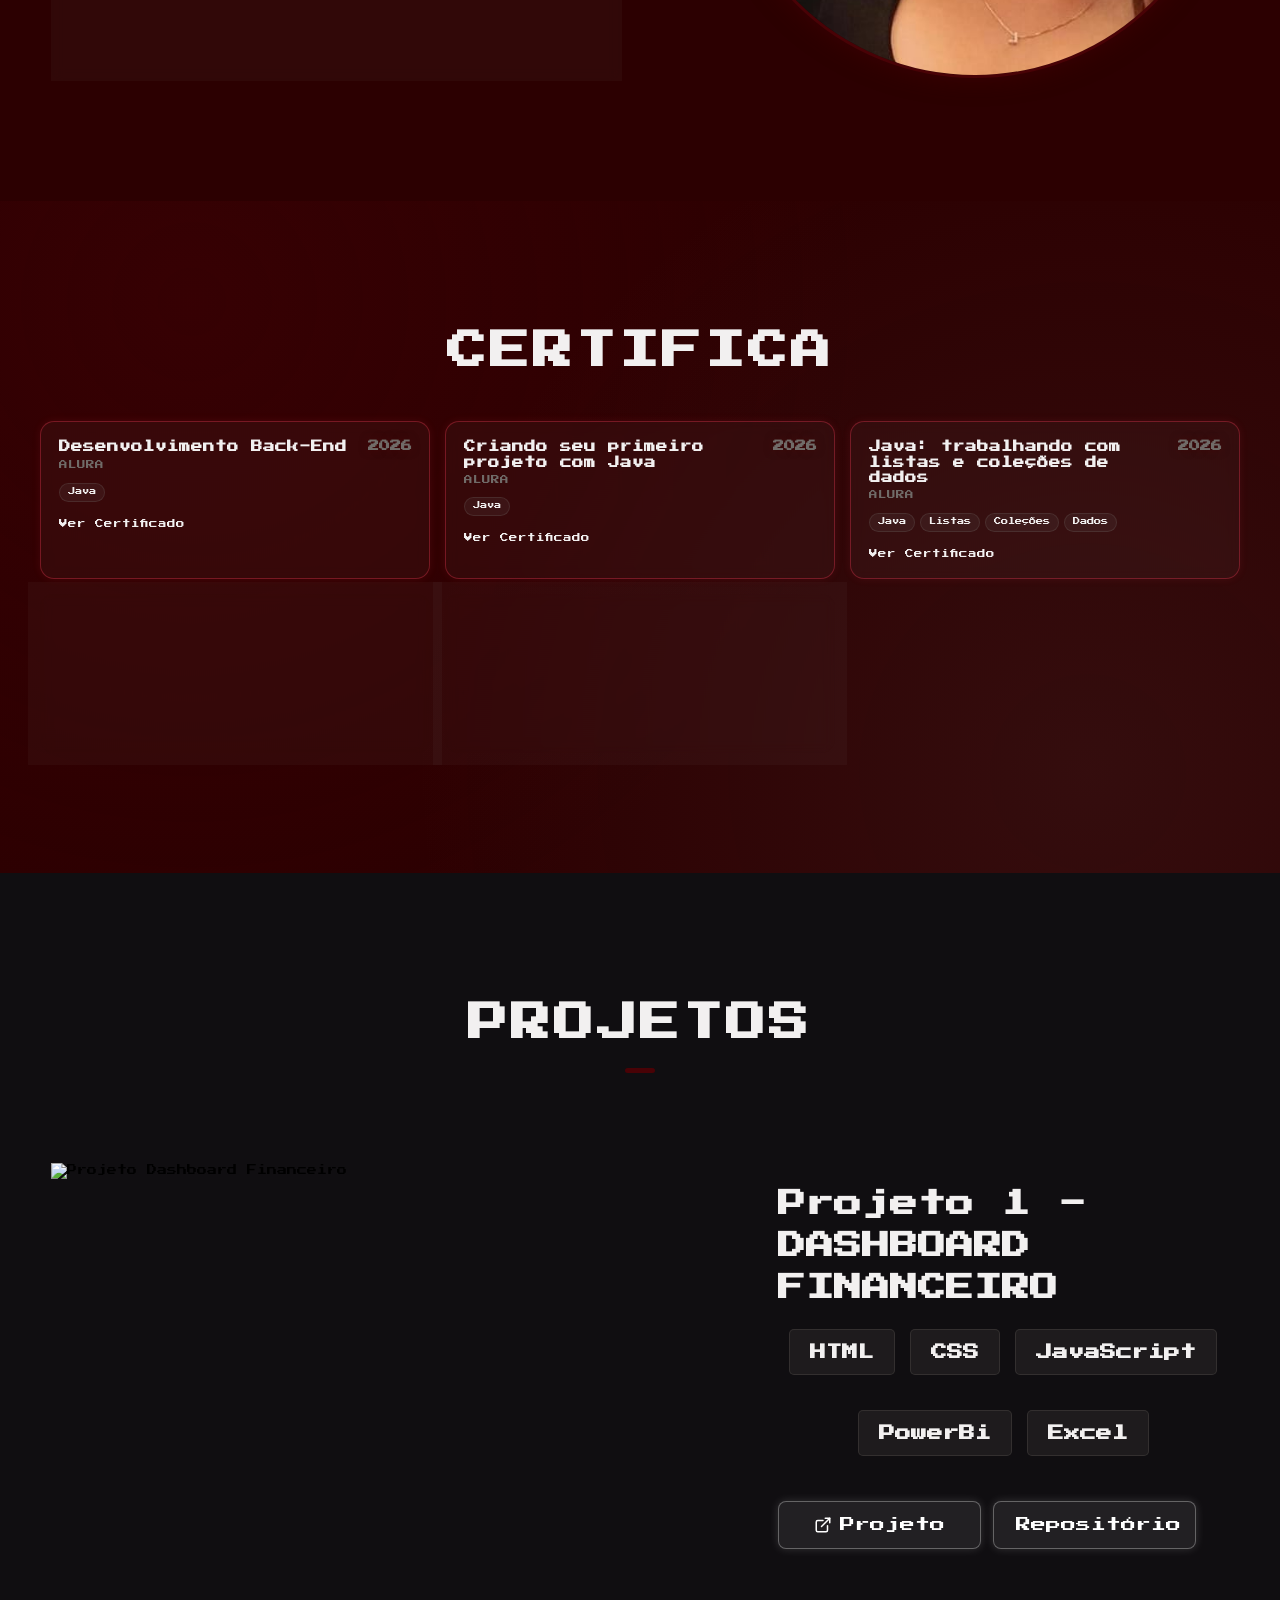
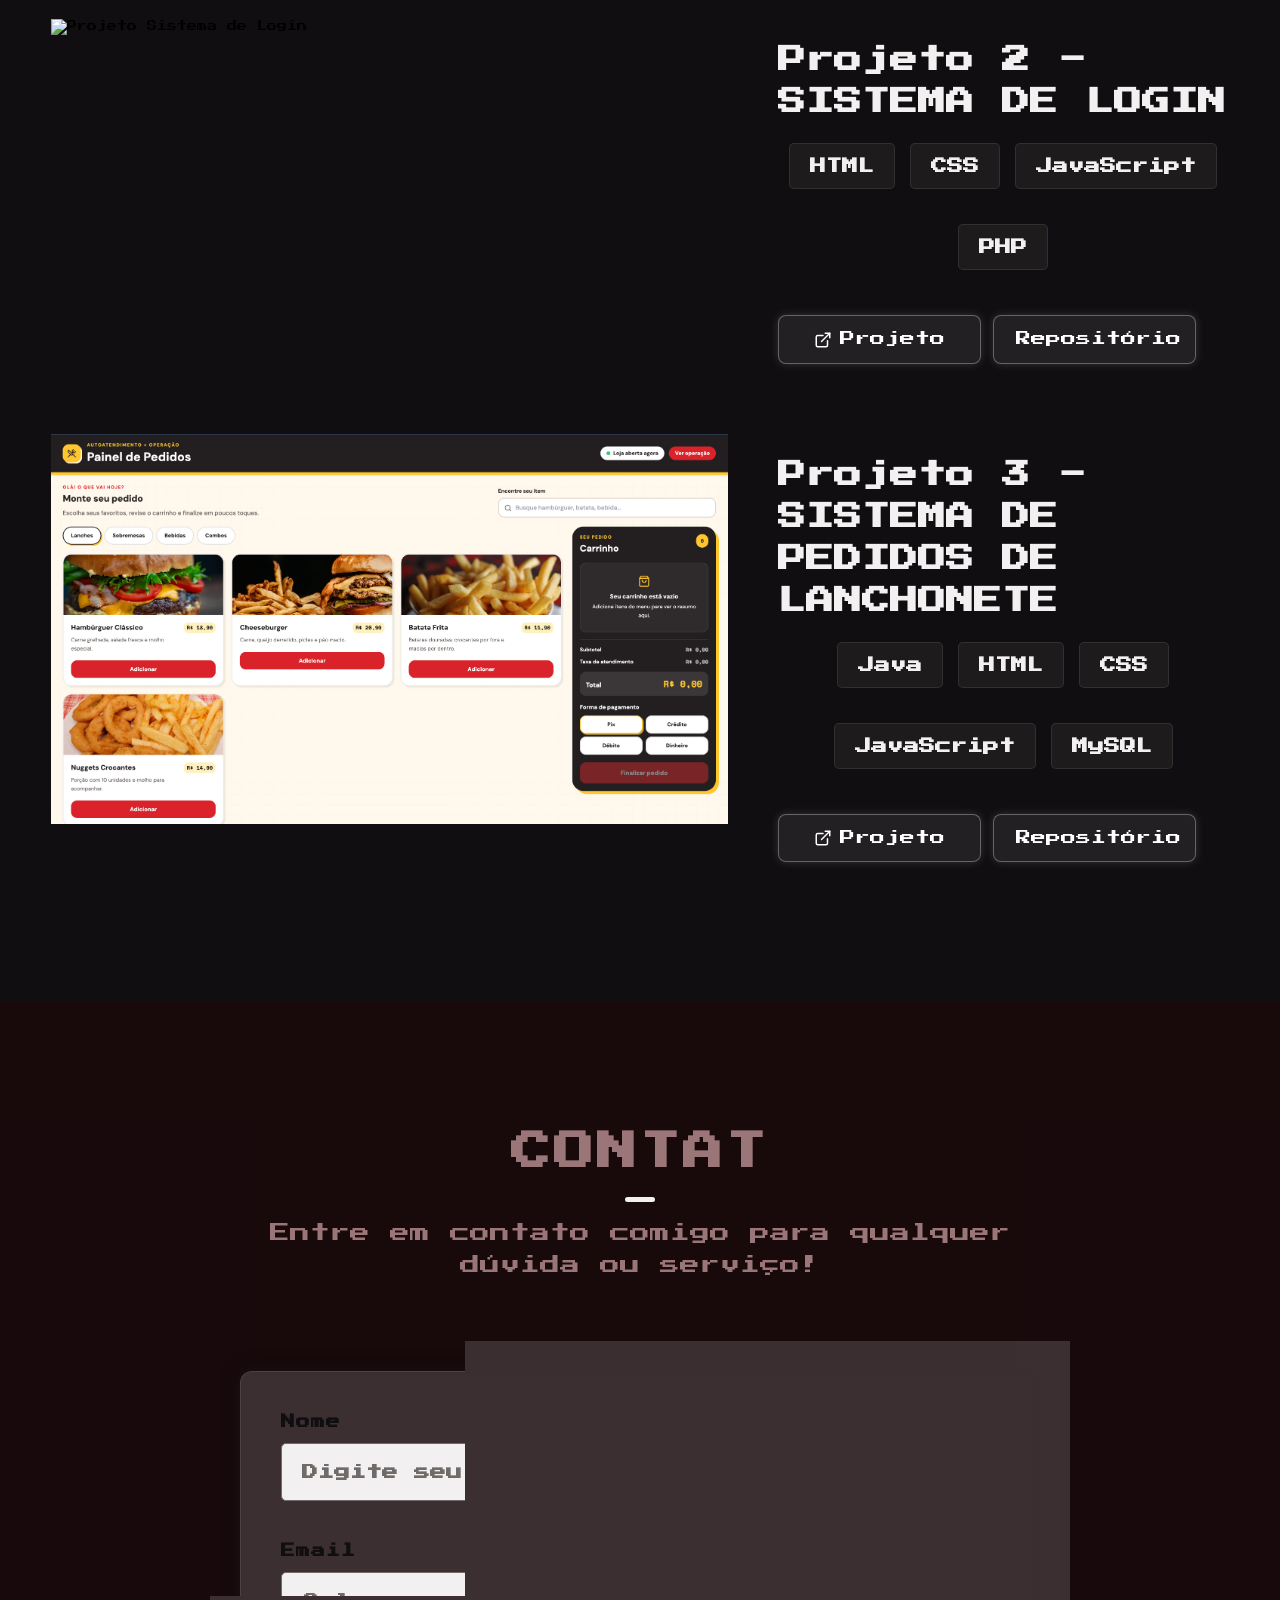
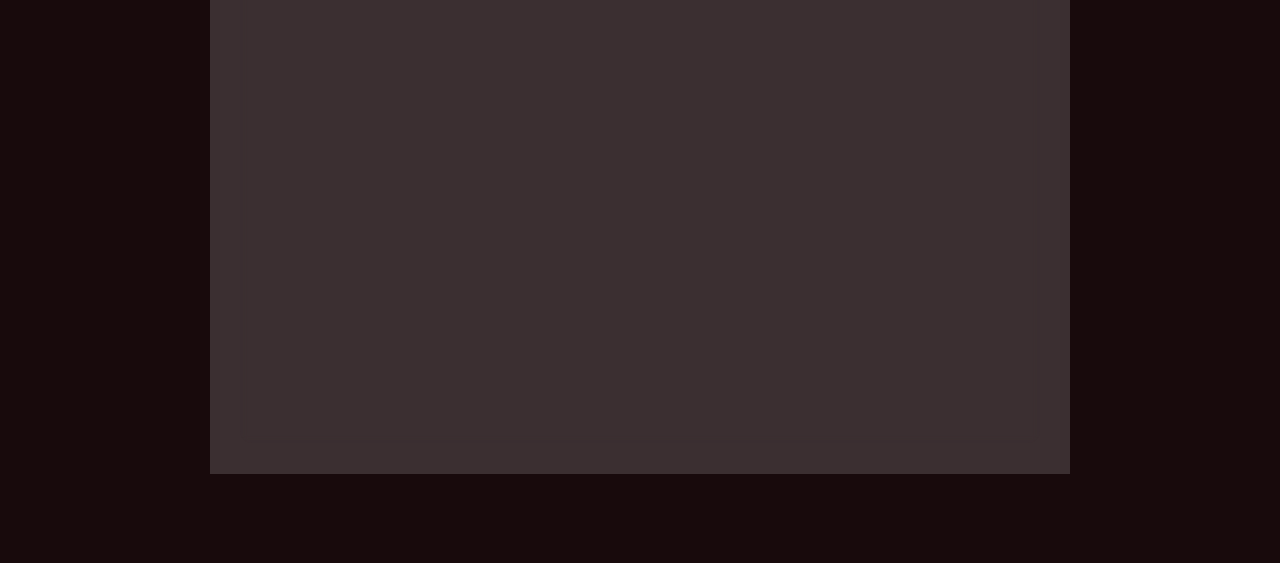
==== commit a489e11a: "aplicacao de um cabecalho responsivo e ajuste estetico" ====
--- a/index.html
+++ b/index.html
@@ -1,155 +1,156 @@
 <!DOCTYPE html>
 <html lang="pt-br">
-  <head>
-    <meta charset="UTF-8" />
-    <meta name="viewport" content="width=device-width, initial-scale=1.0" />
-    <meta http-equiv="X-UA-Compatible" content="ie=edge" />
-    <title>Portfólio</title>
-    <meta name="description" content="Portfolio" />
-    <link rel="stylesheet" href="style.css" />
-    <link rel="preconnect" href="https://fonts.googleapis.com">
-    <link rel="preconnect" href="https://fonts.gstatic.com" crossorigin>
-    <link href="https://fonts.googleapis.com/css2?family=Bitcount+Prop+Single:wght@100..900&family=Press+Start+2P&display=swap" rel="stylesheet">
-  </head>
-  <body>
-    <header class="cabecalho">
-      <div class="cabecalho__conteudo">
-        <div class="cabecalho__principal">
-          <ul class="cabecalho__links">
-            <li class="cabecalho__link-wrapper">
-              <a href="./index.html" class="cabecalho__link"> Inicio </a>
-            </li>
-            <li class="cabecalho__link-wrapper">
-              <a href="./index.html#about" class="cabecalho__link">Sobre mim </a>
-            </li>
-            <li class="cabecalho__link-wrapper">
-              <a href="./index.html#projects" class="cabecalho__link">
-                Projetos
-              </a>
-            </li>
-            <li class="cabecalho__link-wrapper">
-              <a href="./index.html#contact" class="cabecalho__link"> Contato </a>
-            </li>
-          </ul>
-          
-        </div>
-      </div>
-      <div class="cabecalho__menu-mobile">
-        <div class="cabecalho__menu-mobile-conteudo">
-          <ul class="cabecalho__menu-mobile-links">
-            <li class="cabecalho__menu-mobile-link">
-              <a href="./index.html"> Inicio </a>
-            </li>
-
-            <li class="cabecalho__menu-mobile-link">
-              <a href="./index.html#about"> Mais </a>
-            </li>
-
-            <li class="cabecalho__menu-mobile-link">
-              <a href="./index.html#projects"> Projetos </a>
-            </li>
-
-            <li class="cabecalho__menu-mobile-link">
-              <a href="./index.html#contact"> Contato </a>
-            </li>
-          </ul>
-        </div>
-      </div>
-    </header>
-    <section class="hero-inicial">
-      <div class="hero-inicial__conteudo">
-        <h1 class="titulo-principal"></h1>
-        <div class="hero-inicial__info">
-        </div>
-        <div class="hero-inicial__cta">
-          <a href="./#projects" class="botao botao--grande">Projetos</a>
-        </div>
-      </div>
-      <div class="hero-inicial__redes-sociais">
-        <div class="hero-inicial__rede-social">
-          <a href="https://www.linkedin.com/in/larissaayumi" class="hero-inicial__rede-social-link">
-            <img
-              src="assets/LinkedIn.png"
-              alt="icone"
-              class="hero-inicial__rede-social-icone"
-            />
-          </a>
-        </div>
-        <div class="hero-inicial__rede-social">
-          <a href="https://github.com/LarissaAyumiii?tab=repositories" class="hero-inicial__rede-social-link">
-            <img
-              src="assets/Github.png"
-              alt="icone"
-              class="hero-inicial__rede-social-icone"
-            />
-          </a>
-        </div>
-        <div class="hero-inicial__rede-social">
-          <a href="https://www.instagram.com/larissaayumiii/" class="hero-inicial__rede-social-link hero-inicial__rede-social-link--sem-borda">
-            <img
-              src="assets/Instagram.png"
-              alt="icone"
-              class="hero-inicial__rede-social-icone"
-            />
-          </a>
-        </div>
-      </div>
-      <div class="hero-inicial__mouse-scroll-cont">
-        <div class="mouse-scroll"></div>
-      </div>
-    </section>
-    <section id="about" class="sobre secao-espacamento">
-      <div class="container-principal">
-        <h2 class="titulo titulo-sec titulo-sec__mb-medio">
-          <span class="titulo-sec__principal">Me conheça!</span>
-        </h2>
-        <div class="sobre__conteudo">
-
-  <div class="sobre__conteudo-principal sobre__card">
-    <div class="sobre__conteudo-detalhes">
-      <p class="sobre__conteudo-detalhes-paragrafo">
-        Oi! Meu nome é <strong>Larissa Ayumi</strong>, sou uma estudante de 18 anos que 
-        <strong>estuda e cria projetos desde os 15 anos</strong>. Finalizei meu ensino médio no ano de 2025 
-        e atualmente curso Engenharia de Software. Cursei o ensino médio integrado com curso <strong>técnico de administração.
-        </strong> Moro atualmente em Suzano - São Paulo. </p> <p class="sobre__conteudo-detalhes-paragrafo"> 
-          Se gostou dos meus projetos e tem interesse em ver mais deles ou saber quanto custaria um para você comigo,
-          <strong>contate-me</strong> por aqui. </p>
-    </div>
-
-    <div class="sobre__botoes">
-      <a href="./#contact" class="botao botao--medio botao--tema cor-dinamica">
-        Contato
-      </a>
-
-      <a href="assets/Curriculo atualizado.pdf" class="botao botao--medio botao--tema cor-dinamica">
-        Curriculo
-      </a>
-    </div>
-  </div>
-
-
-  <div class="sobre__conteudo-imagem sobre__card">
-    <img
-      src="./assets/fotoo.jpeg"
-      alt="Foto"
-      class="sobre__conteudo-imagem-img"
-    />
-  </div>
-
-</div>
-        </div>
-      </div>
-    </section>
-
-
-    <section class="certificados-section secao-espacamento">
-      <div class="certificados">
+
+<head>
+  <meta charset="UTF-8" />
+  <meta name="viewport" content="width=device-width, initial-scale=1.0" />
+  <meta http-equiv="X-UA-Compatible" content="ie=edge" />
+
+  <title>Portfólio</title>
+
+  <meta name="description" content="Portfolio" />
+
+  <link rel="stylesheet" href="style.css" />
+
+  <link rel="preconnect" href="https://fonts.googleapis.com">
+  <link rel="preconnect" href="https://fonts.gstatic.com" crossorigin>
+
+  <link
+    href="https://fonts.googleapis.com/css2?family=Bitcount+Prop+Single:wght@100..900&family=Press+Start+2P&display=swap"
+    rel="stylesheet">
+    
+  <style>
+  
+  </style>
+</head>
+
+<body>
+  <header class="cabecalho">
+    <div class="cabecalho__conteudo">
+      <div class="cabecalho__principal">
+        <ul class="cabecalho__links">
+          <li class="cabecalho__link-wrapper">
+            <a href="./index.html" class="cabecalho__link">Inicio</a>
+          </li>
+          <li class="cabecalho__link-wrapper">
+            <a href="./index.html#about" class="cabecalho__link">Sobre mim</a>
+          </li>
+          <li class="cabecalho__link-wrapper">
+            <a href="./index.html#projects" class="cabecalho__link">Projetos</a>
+          </li>
+          <li class="cabecalho__link-wrapper">
+            <a href="./index.html#contact" class="cabecalho__link">Contato</a>
+          </li>
+        </ul>
+      </div>
+    </div>
+
+    <!-- Menu mobile -->
+    <div class="cabecalho__menu-mobile">
+      <div class="cabecalho__menu-mobile-conteudo">
+        <ul class="cabecalho__menu-mobile-links">
+          <li class="cabecalho__menu-mobile-link">
+            <a href="./index.html">Inicio</a>
+          </li>
+          <li class="cabecalho__menu-mobile-link">
+            <a href="./index.html#about">Mais</a>
+          </li>
+          <li class="cabecalho__menu-mobile-link">
+            <a href="./index.html#projects">Projetos</a>
+          </li>
+          <li class="cabecalho__menu-mobile-link">
+            <a href="./index.html#contact">Contato</a>
+          </li>
+        </ul>
+      </div>
+    </div>
+  </header>
+
+  <section class="hero-inicial secao-cabecalho-woodsmoke">
+    <video class="hero-video" autoplay muted loop playsinline>
+      <source src="assets/hirenp5436_pindown.io_1785565652.mp4" type="video/mp4">
+      Seu navegador não suporta vídeos.
+    </video>
+    <div class="hero-overlay"></div>
+
+    <div class="hero-inicial__conteudo">
+      <h1 class="titulo-principal"></h1>
+      <div class="hero-inicial__info"></div>
+      <div class="hero-inicial__cta">
+        <a href="./#projects" class="botao botao--grande">Projetos</a>
+      </div>
+    </div>
+
+    <div class="hero-inicial__redes-sociais">
+      <div class="hero-inicial__rede-social">
+        <a href="https://www.linkedin.com/in/larissaayumi" class="hero-inicial__rede-social-link">
+          <img src="assets/LinkedIn.png" alt="LinkedIn" class="hero-inicial__rede-social-icone" />
+        </a>
+      </div>
+      <div class="hero-inicial__rede-social">
+        <a href="https://github.com/LarissaAyumiii?tab=repositories" class="hero-inicial__rede-social-link">
+          <img src="assets/Github.png" alt="GitHub" class="hero-inicial__rede-social-icone" />
+        </a>
+      </div>
+      <div class="hero-inicial__rede-social">
+        <a href="https://www.instagram.com/larissaayumiii/" class="hero-inicial__rede-social-link hero-inicial__rede-social-link--sem-borda">
+          <img src="assets/Instagram.png" alt="Instagram" class="hero-inicial__rede-social-icone" />
+        </a>
+      </div>
+    </div>
+
+    <div class="hero-inicial__mouse-scroll-cont">
+      <div class="mouse-scroll"></div>
+    </div>
+  </section>
+
+  <section id="about" class="sobre secao-espacamento secao-cabecalho-dove">
+    <div class="container-principal">
+      <h2 class="titulo titulo-sec titulo-sec__mb-medio">
+        <span class="titulo-sec__principal">Me conheça!</span>
+      </h2>
+
+      <div class="sobre__conteudo">
+        <div class="sobre__conteudo-principal sobre__card">
+          <div class="sobre__conteudo-detalhes">
+            <p class="sobre__conteudo-detalhes-paragrafo">
+              Oi! Meu nome é <strong>Larissa Ayumi</strong>,
+              sou uma estudante de 18 anos que <strong>estuda e cria projetos desde os 15 anos</strong>.
+              Finalizei meu ensino médio no ano de 2025 e atualmente curso Engenharia de Software.
+              Cursei o ensino médio integrado com curso <strong>técnico de administração.</strong>
+              Moro atualmente em Suzano - São Paulo.
+            </p>
+
+            <p class="sobre__conteudo-detalhes-paragrafo">
+              Se gostou dos meus projetos e tem interesse em ver mais deles ou saber quanto custaria
+              um para você comigo, <strong>contate-me</strong> por aqui.
+            </p>
+          </div>
+
+          <!-- Botões de ação -->
+          <div class="sobre__botoes">
+            <a href="./#contact" class="botao botao--medio botao--tema cor-dinamica">Contato</a>
+            <a href="assets/Currículo.pdf" class="botao botao--medio botao--tema cor-dinamica">Curriculo</a>
+          </div>
+        </div>
+
+        <!-- Foto -->
+        <div class="sobre__conteudo-imagem sobre__card">
+          <img src="./assets/fotoo.jpeg" alt="Foto de Larissa Ayumi" class="sobre__conteudo-imagem-img" />
+        </div>
+      </div>
+    </div>
+  </section>
+
+  <!-- Seção de certificados -->
+  <section class="certificados-section secao-espacamento secao-cabecalho-soft">
+    <div class="certificados">
+      <!-- Título -->
       <div class="certificados__cabecalho">
         <h2 class="certificados__titulo titulo-certificados"></h2>
       </div>
 
       <div class="certificados__grade">
-
         <div class="certificado-card">
           <div class="certificado-card__topo">
             <div class="certificado-card__titulo">Desenvolvimento Back-End</div>
@@ -159,14 +160,8 @@
           <div class="certificado-card__tags">
             <span class="certificado-card__tag">Java</span>
           </div>
-          <a href="assets/Larissa Ayumi Hirasakai - Curso Carreira Desenvolvimento Back-End Java_ Boas-vindas e primeiros passos - Alura.pdf" class="certificado-card__link">
-            <svg viewBox="0 0 24 24" fill="none" stroke-width="2" stroke-linecap="round" stroke-linejoin="round">
-            <path d="M2 12s3.5-7 10-7 10 7 10 7-3.5 7-10 7-10-7-10-7Z"/>
-            <circle cx="12" cy="12" r="3"/></svg>
-            Ver Certificado
-          </a>
-        </div>
-
+          <a href="assets/Larissa Ayumi Hirasakai - Curso Carreira Desenvolvimento Back-End Java_ Boas-vindas e primeiros passos - Alura.pdf" class="certificado-card__link">Ver Certificado</a>
+        </div>
 
         <div class="certificado-card">
           <div class="certificado-card__topo">
@@ -177,14 +172,8 @@
           <div class="certificado-card__tags">
             <span class="certificado-card__tag">Java</span>
           </div>
-          <a href="assets/Larissa Ayumi Hirasakai - Curso Java_ criando a sua primeira aplicação - Alura.pdf" class="certificado-card__link">
-            <svg viewBox="0 0 24 24" fill="none" stroke-width="2" stroke-linecap="round" stroke-linejoin="round">
-            <path d="M2 12s3.5-7 10-7 10 7 10 7-3.5 7-10 7-10-7-10-7Z"/>
-            <circle cx="12" cy="12" r="3"/></svg>
-            Ver Certificado
-          </a>
-        </div>
-
+          <a href="assets/Larissa Ayumi Hirasakai - Curso Java_ criando a sua primeira aplicação - Alura.pdf" class="certificado-card__link">Ver Certificado</a>
+        </div>
 
         <div class="certificado-card">
           <div class="certificado-card__topo">
@@ -198,14 +187,8 @@
             <span class="certificado-card__tag">Coleções</span>
             <span class="certificado-card__tag">Dados</span>
           </div>
-          <a href="assets/Larissa Ayumi Hirasakai - Curso Java_ trabalhando com listas e coleções de dados - Alura.pdf" class="certificado-card__link">
-            <svg viewBox="0 0 24 24" fill="none" stroke-width="2" stroke-linecap="round" stroke-linejoin="round">
-            <path d="M2 12s3.5-7 10-7 10 7 10 7-3.5 7-10 7-10-7-10-7Z"/>
-            <circle cx="12" cy="12" r="3"/></svg>
-            Ver Certificado
-          </a>
-        </div>
-
+          <a href="assets/Larissa Ayumi Hirasakai - Curso Java_ trabalhando com listas e coleções de dados - Alura.pdf" class="certificado-card__link">Ver Certificado</a>
+        </div>
 
         <div class="certificado-card">
           <div class="certificado-card__topo">
@@ -217,15 +200,8 @@
             <span class="certificado-card__tag">Java</span>
             <span class="certificado-card__tag">API</span>
           </div>
-          <a href="assets/Larissa Ayumi Hirasakai - Curso Java_ consumindo API, gravando arquivos e lidando com erros - Alura.pdf" class="certificado-card__link">
-            <svg viewBox="0 0 24 24" fill="none" stroke-width="2" stroke-linecap="round" stroke-linejoin="round">
-            <path d="M2 12s3.5-7 10-7 10 7 10 7-3.5 7-10 7-10-7-10-7Z"/>
-            <circle cx="12" cy="12" r="3"/></svg>
-            Ver Certificado
-          </a>
-        </div>
-
-
+          <a href="assets/Larissa Ayumi Hirasakai - Curso Java_ consumindo API, gravando arquivos e lidando com erros - Alura.pdf" class="certificado-card__link">Ver Certificado</a>
+        </div>
 
         <div class="certificado-card">
           <div class="certificado-card__topo">
@@ -238,193 +214,150 @@
             <span class="certificado-card__tag">Conceitos de API</span>
             <span class="certificado-card__tag">Banco de dados</span>
             <span class="certificado-card__tag">Flask</span>
-            <span class="certificado-card__tag">Autenticação com Flask-Login</span>
             <span class="certificado-card__tag">Deploy</span>
           </div>
-          <a href="assets/Certificado_Minicurso de Python.pdf" class="certificado-card__link">
-            <svg viewBox="0 0 24 24" fill="none" stroke-width="2" stroke-linecap="round" stroke-linejoin="round">
-            <path d="M2 12s3.5-7 10-7 10 7 10 7-3.5 7-10 7-10-7-10-7Z"/>
-            <circle cx="12" cy="12" r="3"/></svg>
-            Ver Certificado
-          </a>
-        </div>
-
-
-
-        <div class="certificado-card">
-          <div class="certificado-card__topo">
-            <div class="certificado-card__titulo">Java</div>
-            <div class="certificado-card__ano">2026</div>
-          </div>
-          <div class="certificado-card__instituicao">ALURA E FIAP</div>
-          <div class="certificado-card__tags">
-            <span class="certificado-card__tag">React</span>
-          </div>
-          <a href="#" class="certificado-card__link">
-            <svg viewBox="0 0 24 24" fill="none" stroke-width="2" stroke-linecap="round" stroke-linejoin="round">
-            <path d="M2 12s3.5-7 10-7 10 7 10 7-3.5 7-10 7-10-7-10-7Z"/>
-            <circle cx="12" cy="12" r="3"/></svg>
-            Ver Certificado
-          </a>
-        </div>
-
-
-        <div class="certificado-card">
-          <div class="certificado-card__topo">
-            <div class="certificado-card__titulo">Java</div>
-            <div class="certificado-card__ano">2026</div>
-          </div>
-          <div class="certificado-card__instituicao">ALURA E FIAP</div>
-          <div class="certificado-card__tags">
-            <span class="certificado-card__tag">React</span>
-          </div>
-          <a href="#" class="certificado-card__link">
-            <svg viewBox="0 0 24 24" fill="none" stroke-width="2" stroke-linecap="round" stroke-linejoin="round">
-            <path d="M2 12s3.5-7 10-7 10 7 10 7-3.5 7-10 7-10-7-10-7Z"/>
-            <circle cx="12" cy="12" r="3"/></svg>
-            Ver Certificado
-          </a>
-        </div>
-
-
-        <div class="certificado-card">
-          <div class="certificado-card__topo">
-            <div class="certificado-card__titulo">Java</div>
-            <div class="certificado-card__ano">2026</div>
-          </div>
-          <div class="certificado-card__instituicao">ALURA E FIAP</div>
-          <div class="certificado-card__tags">
-            <span class="certificado-card__tag">React</span>
-          </div>
-          <a href="#" class="certificado-card__link">
-            <svg viewBox="0 0 24 24" fill="none" stroke-width="2" stroke-linecap="round" stroke-linejoin="round">
-            <path d="M2 12s3.5-7 10-7 10 7 10 7-3.5 7-10 7-10-7-10-7Z"/>
-            <circle cx="12" cy="12" r="3"/></svg>
-            Ver Certificado
-          </a>
-        </div>
-
-      </div>
-      </div>
-      
-    </section>
-
-    <section id="projects" class="projetos secao-espacamento">
-      <div class="container-principal">
-        <h2 class="titulo titulo-sec titulo-sec__mb-grande">
-          <span class="titulo-sec__principal titulo-projetos"></span>
-        </h2>
-
-        <div class="projetos__conteudo">
-          <div class="projetos__linha">
-
-
-            <div class="projetos__linha-img-cont">
-              <img src="./assets/jpg/IMG1.png" alt="foto" class="projetos__linha-img" loading="lazy"/>
-            </div>
+          <a href="assets/Certificado_Minicurso de Python.pdf" class="certificado-card__link">Ver Certificado</a>
+        </div>
+      </div>
+    </div>
+  </section>
+
+  <section id="projects" class="projetos secao-espacamento secao-cabecalho-rose">
+    <div class="container-principal">
+      <h2 class="titulo titulo-sec titulo-sec__mb-grande">
+        <span class="titulo-sec__principal titulo-projetos"></span>
+      </h2>
+
+      <div class="projetos__conteudo">
+        <div class="projetos__linha">
+          <!-- PROJETO 1 -->
+          <div class="projetos__linha-img-cont">
+            <img src="./assets/jpg/IMG1.png" alt="Projeto Dashboard Financeiro" class="projetos__linha-img" loading="lazy" />
+          </div>
+
           <div class="projetos__linha-conteudo">
-          <h3 class="projetos__linha-conteudo-titulo">Projeto 1 - DASHBOARD FINANCEIRO</h3>
-            <div class="projetos__habilidades">
-            <div class="habilidades__habilidade">HTML</div>
-            <div class="habilidades__habilidade">CSS</div>
-            <div class="habilidades__habilidade">JavaScript</div>
-            <div class="habilidades__habilidade">PowerBi</div>
-            <div class="habilidades__habilidade">Excel</div>
-           </div>
-            <a href="projetos/project-1.html" class="botao botao--medio botao--tema cor-dinamica" target="_blank">Conheça mais!</a>
-</div>
-
-
-            <div class="projetos__linha-img-cont">
-              <img src="./assets/jpg/IMG2.png" alt="foto" class="projetos__linha-img" loading="lazy"/>
-            </div>
+            <div>
+              <h3 class="projetos__linha-conteudo-titulo">Projeto 1 - DASHBOARD FINANCEIRO</h3>
+              <div class="projetos__habilidades">
+                <div class="habilidades__habilidade">HTML</div>
+                <div class="habilidades__habilidade">CSS</div>
+                <div class="habilidades__habilidade">JavaScript</div>
+                <div class="habilidades__habilidade">PowerBi</div>
+                <div class="habilidades__habilidade">Excel</div>
+              </div>
+            </div>
+            <div class="projetos__botoes-container">
+              <a href="projetos/project-1.html" class="projeto-card-botao" target="_blank">
+                <svg xmlns="http://www.w3.org/2000/svg" viewBox="0 0 24 24" fill="none" stroke="currentColor" stroke-width="2" stroke-linecap="round" stroke-linejoin="round"><path d="M18 13v6a2 2 0 0 1-2 2H5a2 2 0 0 1-2-2V8a2 2 0 0 1 2-2h7"></path><polyline points="15 3 21 3 21 9"></polyline><line x1="10" y1="14" x2="21" y2="3"></line></svg>
+                <span>Projeto</span>
+              </a>
+              <a href="https://github.com/LarissaAyumiii" class="projeto-card-botao" target="_blank">
+                <svg xmlns="http://www.w3.org/2000/svg" viewBox="0 0 24 24" fill="none" stroke="currentColor" stroke-width="2" stroke-linecap="round" stroke-linejoin="round"><path d="M9 19c-5 1.5-5-2.5-7-3m14 6v-3.87a3.37 3.37 0 0 0-.94-2.61c3.14-.35 6.44-1.54 6.44-7A5.44 5.44 0 0 0 20 4.77 5.07 5.07 0 0 0 19.91 1S18.73.65 16 2.48a13.38 13.38 0 0 0-7 0C6.27.65 5.09 1 5.09 1A5.07 5.07 0 0 0 5 4.77a5.44 5.44 0 0 0-1.5 3.78c0 5.42 3.3 6.61 6.44 7A3.37 3.37 0 0 0 9 18.13V22"></path></svg>
+                <span>Repositório</span>
+              </a>
+            </div>
+          </div>
+
+          <!-- PROJETO 2 -->
+          <div class="projetos__linha-img-cont">
+            <img src="./assets/jpg/IMG2.png" alt="Projeto Sistema de Login" class="projetos__linha-img" loading="lazy" />
+          </div>
+
           <div class="projetos__linha-conteudo">
-          <h3 class="projetos__linha-conteudo-titulo">Projeto 2 - SISTEMA DE LOGIN</h3>
-            <div class="projetos__habilidades">
-            <div class="habilidades__habilidade">HTML</div>
-            <div class="habilidades__habilidade">CSS</div>
-            <div class="habilidades__habilidade">JavaScript</div>
-            <div class="habilidades__habilidade">PHP</div>
-            </div>
-            <a href="projetos/project-2.html" class="botao botao--medio botao--tema cor-dinamica" target="_blank">Conheça mais!</a>
-</div>
-
-
-            <div class="projetos__linha-img-cont">
-              <img src="assets/Captura de Tela 2026-07-29 às 04.26.18.png" alt="foto" class="projetos__linha-img" loading="lazy"/>
-            </div>
+            <div>
+              <h3 class="projetos__linha-conteudo-titulo">Projeto 2 - SISTEMA DE LOGIN</h3>
+              <div class="projetos__habilidades">
+                <div class="habilidades__habilidade">HTML</div>
+                <div class="habilidades__habilidade">CSS</div>
+                <div class="habilidades__habilidade">JavaScript</div>
+                <div class="habilidades__habilidade">PHP</div>
+              </div>
+            </div>
+            <div class="projetos__botoes-container">
+              <a href="projetos/project-2.html" class="projeto-card-botao" target="_blank">
+                <svg xmlns="http://www.w3.org/2000/svg" viewBox="0 0 24 24" fill="none" stroke="currentColor" stroke-width="2" stroke-linecap="round" stroke-linejoin="round"><path d="M18 13v6a2 2 0 0 1-2 2H5a2 2 0 0 1-2-2V8a2 2 0 0 1 2-2h7"></path><polyline points="15 3 21 3 21 9"></polyline><line x1="10" y1="14" x2="21" y2="3"></line></svg>
+                <span>Projeto</span>
+              </a>
+              <a href="https://github.com/LarissaAyumiii" class="projeto-card-botao" target="_blank">
+                <svg xmlns="http://www.w3.org/2000/svg" viewBox="0 0 24 24" fill="none" stroke="currentColor" stroke-width="2" stroke-linecap="round" stroke-linejoin="round"><path d="M9 19c-5 1.5-5-2.5-7-3m14 6v-3.87a3.37 3.37 0 0 0-.94-2.61c3.14-.35 6.44-1.54 6.44-7A5.44 5.44 0 0 0 20 4.77 5.07 5.07 0 0 0 19.91 1S18.73.65 16 2.48a13.38 13.38 0 0 0-7 0C6.27.65 5.09 1 5.09 1A5.07 5.07 0 0 0 5 4.77a5.44 5.44 0 0 0-1.5 3.78c0 5.42 3.3 6.61 6.44 7A3.37 3.37 0 0 0 9 18.13V22"></path></svg>
+                <span>Repositório</span>
+              </a>
+            </div>
+          </div>
+
+          <!-- PROJETO 3 -->
+          <div class="projetos__linha-img-cont">
+            <img src="assets/Captura de Tela 2026-07-29 às 04.26.18.png" alt="Sistema de pedidos de lanchonete" class="projetos__linha-img" loading="lazy" />
+          </div>
+
           <div class="projetos__linha-conteudo">
-          <h3 class="projetos__linha-conteudo-titulo">Projeto 3 - SISTEMA DE PEDIDOS DE LANCHONETE </h3>
-            <div class="projetos__habilidades">
-            <div class="habilidades__habilidade">Java</div>
-            <div class="habilidades__habilidade">HTML</div>
-            <div class="habilidades__habilidade">CSS</div>
-            <div class="habilidades__habilidade">JavaScript</div>
-            <div class="habilidades__habilidade">MySQL</div>
-            </div>
-            <a href="projetos/project-3.html" class="botao botao--medio botao--tema cor-dinamica" target="_blank">Ver projeto</a>
-            <a href="https://github.com/LarissaAyumiii/Sistema-Pedidos-Java" class="botao botao--medio botao--tema cor-dinamica" target="_blank">Ver código</a>
-</div>
-</div>
-
-
-          </div>
-        </div>
-      </div>
-    </section>
-    <section id="contact" class="contato secao-espacamento fundo-dinamico">
-      <div class="container-principal">
-        <h2 class="titulo titulo-sec titulo-sec__mb-medio">
-          <span class="titulo-sec__principal titulo-sec__principal--claro titulo-contato"></span>
-          <span class="titulo-sec__sub titulo-sec__sub--claro">
-            Entre em contato comigo para qualquer dúvida ou serviço!
-          </span>
-        </h2>
-        <div class="contato__form-container">
-          <form action="https://formspree.io/f/xjgnwlvn" method="POST" class="contato__form" id="formContato">
-            <div class="contato__form-campo">
-              <label class="contato__form-label" for="name">Nome</label>
-              <input
-                required
-                placeholder="Digite seu nome"
-                type="text"
-                class="contato__form-input"
-                name="name"
-                id="name"
-              />
-            </div>
-            <div class="contato__form-campo">
-              <label class="contato__form-label" for="email">Email</label>
-              <input
-                required
-                placeholder="Coloque seu e-mail"
-                type="email"
-                class="contato__form-input"
-                name="email"
-                id="email"
-              />
-            </div>
-            <div class="contato__form-campo">
-              <label class="contato__form-label" for="message">Mensagem</label>
-              <textarea
-                required
-                cols="30"
-                rows="10"
-                class="contato__form-input"
-                placeholder="Escreva sua mensagem"
-                name="message"
-                id="message"
-              ></textarea>
-            </div>
-            <input type="hidden" name="_subject" value="Nova mensagem pelo portfólio" />
-            <p class="contato__form-status" id="formStatus"></p>
-            <button type="submit" class="botao botao--tema contato__botao" id="botaoEnviar">
-              Enviar
-            </button>
-          </form>
-        </div>
-      </div>
-    </section>
-    <script src="index.js"></script>
-  </body>
+            <div>
+              <h3 class="projetos__linha-conteudo-titulo">Projeto 3 - SISTEMA DE PEDIDOS DE LANCHONETE</h3>
+              <div class="projetos__habilidades">
+                <div class="habilidades__habilidade">Java</div>
+                <div class="habilidades__habilidade">HTML</div>
+                <div class="habilidades__habilidade">CSS</div>
+                <div class="habilidades__habilidade">JavaScript</div>
+                <div class="habilidades__habilidade">MySQL</div>
+              </div>
+            </div>
+            <div class="projetos__botoes-container">
+              <a href="projetos/project-3.html" class="projeto-card-botao" target="_blank">
+                <svg xmlns="http://www.w3.org/2000/svg" viewBox="0 0 24 24" fill="none" stroke="currentColor" stroke-width="2" stroke-linecap="round" stroke-linejoin="round"><path d="M18 13v6a2 2 0 0 1-2 2H5a2 2 0 0 1-2-2V8a2 2 0 0 1 2-2h7"></path><polyline points="15 3 21 3 21 9"></polyline><line x1="10" y1="14" x2="21" y2="3"></line></svg>
+                <span>Projeto</span>
+              </a>
+              <a href="https://github.com/LarissaAyumiii/Sistema-Pedidos-Java" class="projeto-card-botao" target="_blank">
+                <svg xmlns="http://www.w3.org/2000/svg" viewBox="0 0 24 24" fill="none" stroke="currentColor" stroke-width="2" stroke-linecap="round" stroke-linejoin="round"><path d="M9 19c-5 1.5-5-2.5-7-3m14 6v-3.87a3.37 3.37 0 0 0-.94-2.61c3.14-.35 6.44-1.54 6.44-7A5.44 5.44 0 0 0 20 4.77 5.07 5.07 0 0 0 19.91 1S18.73.65 16 2.48a13.38 13.38 0 0 0-7 0C6.27.65 5.09 1 5.09 1A5.07 5.07 0 0 0 5 4.77a5.44 5.44 0 0 0-1.5 3.78c0 5.42 3.3 6.61 6.44 7A3.37 3.37 0 0 0 9 18.13V22"></path></svg>
+                <span>Repositório</span>
+              </a>
+            </div>
+          </div>
+        </div>
+      </div>
+    </div>
+  </section>
+
+  <section id="contact" class="contato secao-espacamento secao-cabecalho-sepia">
+    <video class="contato-video" autoplay muted loop playsinline>
+      <source src="assets/a1innna2005_pindown.io_1785568996.mp4" type="video/mp4">
+      Seu navegador não suporta vídeos.
+    </video>
+    <div class="contato-overlay"></div>
+
+    <div class="container-principal">
+      <h2 class="titulo titulo-sec titulo-sec__mb-medio">
+        <span class="titulo-sec__principal titulo-sec__principal--claro titulo-contato"></span>
+        <span class="titulo-sec__sub titulo-sec__sub--claro">Entre em contato comigo para qualquer dúvida ou serviço!</span>
+      </h2>
+
+      <div class="contato__form-container">
+        <form action="https://formspree.io/f/xjgnwlvn" method="POST" class="contato__form" id="formContato">
+          <div class="contato__form-campo">
+            <label class="contato__form-label" for="name">Nome</label>
+            <input required placeholder="Digite seu nome" type="text" class="contato__form-input" name="name" id="name" />
+          </div>
+
+          <div class="contato__form-label-container">
+            <label class="contato__form-label" for="email">Email</label>
+          </div>
+          <div class="contato__form-campo">
+            <input required placeholder="Coloque seu e-mail" type="email" class="contato__form-input" name="email" id="email" />
+          </div>
+
+          <div class="contato__form-campo">
+            <label class="contato__form-label" for="message">Mensagem</label>
+            <textarea required cols="30" rows="10" class="contato__form-input" placeholder="Escreva sua mensagem" name="message" id="message"></textarea>
+          </div>
+
+          <input type="hidden" name="_subject" value="Nova mensagem pelo portfólio" />
+          <p class="contato__form-status" id="formStatus"></p>
+          <button type="submit" class="botao botao--tema contato__botao" id="botaoEnviar">Enviar</button>
+        </form>
+      </div>
+    </div>
+  </section>
+
+  <script src="index.js"></script>
+
+</body>
 </html>
--- a/style.css
+++ b/style.css
@@ -2,10 +2,35 @@
 @import url('https://fonts.googleapis.com/css2?family=Source+Sans+Pro:wght@400;600;700&display=swap');
 
 :root {
-  --fundo-base: #4f0715;
-  --fundo-sobre: #781728;
-  --fundo-certificados: #720002;
-  --fundo-projetos: #ad5b67;
+  --woodsmoke: #100E11;
+  --dove-gray: #706B68;
+  --bulgarian-rose: #490206;
+  --sepia-black: #2C0001;
+
+  --branco-suave: #F2F0F0;
+
+  --fundo-base: var(--woodsmoke);
+  --fundo-secundario: var(--sepia-black);
+  --fundo-destaque: var(--bulgarian-rose);
+  --fundo-cinza: var(--dove-gray);
+
+  --texto-claro: var(--branco-suave);
+  --texto-secundario: var(--dove-gray);
+  --texto-escuro: var(--woodsmoke);
+
+  --borda: rgba(112, 107, 104, 0.35);
+
+  --cabecalho-hero: var(--woodsmoke);
+  --cabecalho-sobre: var(--sepia-black);
+  --cabecalho-certificados: var(--sepia-black);
+  --cabecalho-projetos: var(--woodsmoke);
+  --cabecalho-contato: var(--sepia-black);
+
+  --neon-accent: #ff3b5c;
+  --neon-accent-soft: rgba(255, 59, 92, 0.4);
+  --neon-accent-glow: rgba(255, 59, 92, 0.28);
+  --neon-border-rest: rgba(255, 59, 92, 0.32);
+  --neon-glow-rest: rgba(255, 59, 92, 0.10);
 }
 
 *,
@@ -23,7 +48,6 @@
   font-family: 'Press Start 2P', sans-serif !important;
 }
 
-/* 3 breakpoints diferentes só pra mexer no font-size base KKKKKKKKKKKKKKKKKKKKKbrutal */
 @media only screen and (max-width: 75em) {
   html {
     font-size: 59%;
@@ -43,7 +67,7 @@
 }
 
 body {
-  background-color: #4f0715;
+  background-color: var(--fundo-base);
   box-sizing: border-box;
   position: relative;
   line-height: 1.5;
@@ -82,12 +106,22 @@
 }
 
 .titulo-principal {
-  color: #ff5c89;
+  color: var(--texto-claro);
   font-size: 6rem;
   text-transform: uppercase;
   letter-spacing: 3px;
   text-align: center;
   font-family: 'Press Start 2P', sans-serif !important;
+  min-height: 1.3em;
+  display: flex;
+  align-items: center;
+  justify-content: center;
+}
+
+@media only screen and (max-width: 37.5em) {
+  .titulo-principal {
+    min-height: 2.6em;
+  }
 }
 
 .titulo-sec__mb-grande {
@@ -111,7 +145,7 @@
 }
 
 .titulo-sec__principal {
-  color: #ff5c89;
+  color: var(--texto-claro);
   display: block;
   font-size: 4rem;
   text-transform: uppercase;
@@ -122,12 +156,12 @@
 }
 
 .titulo-sec__principal--claro {
-  color: #ff5c89;
+  color: var(--texto-claro);
 }
 
 .titulo-sec__principal--claro::after {
   content: '';
-  background: #ff5c89 !important;
+  background: var(--texto-claro) !important;
 }
 
 .titulo-sec__principal::after {
@@ -136,7 +170,7 @@
   top: calc(100% + 1.5rem);
   height: 5px;
   width: 3rem;
-  background: #ff5c89;
+  background: var(--bulgarian-rose);
   left: 50%;
   transform: translateX(-50%);
   border-radius: 5px;
@@ -151,7 +185,7 @@
 .titulo-sec__sub {
   display: block;
   text-align: center;
-  color: #e1b3c3;
+  color: var(--texto-secundario);
   font-size: 2rem;
   font-weight: 500;
   max-width: 80rem;
@@ -166,7 +200,7 @@
 }
 
 .titulo-sec__sub--claro {
-  color: #fda8bf;
+  color: var(--texto-claro);
 }
 
 .titulo-pequeno {
@@ -182,19 +216,21 @@
 }
 
 .botao {
-  background: #5c0a1c;
-  color: #fda8bf;
+  background: var(--bulgarian-rose);
+  color: var(--texto-claro);
   text-transform: uppercase;
   letter-spacing: 2px;
   display: inline-block;
   font-weight: 700;
   border-radius: 5px;
-  box-shadow: 0 5px 15px 0 rgba(0, 0, 0, 0.15);
-  transition: transform .3s;
+  box-shadow: 0 5px 15px 0 rgba(16, 14, 17, 0.45);
+  transition: transform .3s, background .3s;
 }
 
 .botao:hover {
   transform: translateY(-3px);
+  background: var(--dove-gray);
+  color: var(--texto-claro);
 }
 
 .botao--grande {
@@ -208,16 +244,21 @@
 }
 
 .botao--tema {
-  background: #5c0a1c;
-  color: #fda8bf;
+  background: var(--bulgarian-rose);
+  color: var(--texto-claro);
 }
 
 .botao--tema-inverso {
-  background: #5c0a1c;
-  color: #fda8bf;
-  border: 2px solid #ff5c89;
+  background: transparent;
+  color: var(--texto-claro);
+  border: 2px solid var(--dove-gray);
   box-shadow: none;
   padding: calc(1.5rem - 2px) calc(5rem - 2px);
+}
+
+.botao--tema-inverso:hover {
+  background: var(--dove-gray);
+  color: var(--texto-claro);
 }
 
 .secao-espacamento {
@@ -229,7 +270,6 @@
     padding: 8rem 0;
   }
 }
-
 
 @media only screen and (max-width: 37.5em) {
   .texto-principal {
@@ -250,39 +290,60 @@
 .sobre__conteudo-detalhes-paragrafo strong {
   font-family: 'Source Sans Pro', sans-serif !important;
   font-weight: 700 !important;
-  color: #fda8bf;
+  color: var(--bulgarian-rose);
 }
 
 .sobre__conteudo-detalhes-paragrafo:last-child {
   margin-bottom: 4rem;
 }
+
 .hero-inicial {
   position: relative;
+  overflow: hidden;
   min-height: 100vh;
-  width: 100%;
-  overflow: hidden;
-
   display: flex;
   align-items: center;
   justify-content: center;
-
-  background:
-    linear-gradient(
-      rgba(79, 7, 21, 0.65),
-      rgba(79, 7, 21, 0.75)
-    ),
-    url("assets/download.png");
-
-  background-size: cover;
-  background-position: center;
-  background-repeat: no-repeat;
+}
+
+.hero-video {
+  position: absolute;
+  top: 50%;
+  left: 50%;
+  width: 100%;
+  height: 100%;
+  min-width: 100%;
+  min-height: 100%;
+  transform: translate(-50%, -50%);
+  object-fit: cover;
+  object-position: center;
+  z-index: 0;
+}
+
+.hero-overlay {
+  position: absolute;
+  top: 0;
+  left: 0;
+  width: 100%;
+  height: 100%;
+  background: rgba(16, 14, 17, 0.65);
+  z-index: 1;
+}
+
+.hero-inicial__conteudo,
+.hero-inicial__redes-sociais,
+.hero-inicial__mouse-scroll-cont {
+  position: relative;
+  z-index: 2;
 }
 
 .hero-inicial__conteudo {
+  width: 100%;
   max-width: 90rem;
-  width: 92%;
   text-align: center;
-  z-index: 2;
+  display: flex;
+  flex-direction: column;
+  align-items: center;
 }
 
 .hero-inicial__info {
@@ -292,6 +353,9 @@
 
 .hero-inicial__cta {
   margin-top: 5rem;
+  width: 100%;
+  display: flex;
+  justify-content: center;
 }
 
 .hero-inicial__redes-sociais {
@@ -299,8 +363,8 @@
   top: 50%;
   left: 0;
   transform: translateY(-50%);
-  border: 2px solid #f4d6dc;
-  border-left: 2px solid #f4d6dc;
+  border: 2px solid var(--dove-gray);
+  border-left: 2px solid var(--dove-gray);
   z-index: 3;
 }
 
@@ -320,12 +384,12 @@
   display: block;
   width: 100%;
   padding: 1.2rem;
-  border-bottom: 2px solid #f4d6dc;
+  border-bottom: 2px solid var(--dove-gray);
   transition: background .3s;
 }
 
 .hero-inicial__rede-social-link:hover {
-  background: rgba(255, 92, 137, 0.15);
+  background: rgba(112, 107, 104, 0.18);
 }
 
 .hero-inicial__rede-social-link--sem-borda {
@@ -343,7 +407,6 @@
 }
 
 @media (max-width: 37.5em) {
-
   .hero-inicial {
     min-height: 100vh;
     padding: 8rem 0 5rem;
@@ -359,7 +422,7 @@
 }
 
 .sobre {
-  background: var(--fundo-sobre);
+  background: var(--fundo-secundario);
 }
 
 .sobre__conteudo {
@@ -379,7 +442,7 @@
   font-weight: 700;
   font-size: 2.8rem;
   margin-bottom: 3rem;
-  color: #f4d6dc;
+  color: var(--texto-claro);
 }
 
 @media only screen and (max-width: 37.5em) {
@@ -389,8 +452,8 @@
 }
 
 .sobre__card {
-  background: rgba(255, 255, 255, 0.04);
-  border: 1px solid rgba(255, 92, 137, 0.18);
+  background: rgba(112, 107, 104, 0.08);
+  border: 1px solid var(--borda);
   border-radius: 14px;
   padding: 3rem;
   backdrop-filter: blur(6px);
@@ -398,12 +461,12 @@
 }
 
 .sobre__card:hover {
-  border-color: rgba(255, 92, 137, 0.4);
+  border-color: var(--dove-gray);
 }
 
 .sobre__conteudo-detalhes-paragrafo {
   font-size: 1.8rem;
-  color: #e1b3c3;
+  color: var(--texto-secundario);
   max-width: 60rem;
   line-height: 1.7;
   margin-bottom: 1rem;
@@ -417,16 +480,17 @@
   backdrop-filter: none;
 }
 
- .sobre__conteudo-imagem-img {
+.sobre__conteudo-imagem-img {
   width: 100%;
   aspect-ratio: 1 / 1;
   object-fit: cover;
   border-radius: 50%;
-  border: 3px solid rgba(255, 92, 137, 0.7);
-  box-shadow: 0 0 15px rgba(255, 92, 137, 0.45);
-}
+  border: 3px solid var(--bulgarian-rose);
+  box-shadow: 0 0 25px rgba(73, 2, 6, 0.55);
+}
+
 .projetos {
-  background: var(--fundo-projetos);
+  background: var(--woodsmoke);
 }
 
 .projetos__linha {
@@ -463,7 +527,7 @@
   width: 100%;
   display: block;
   object-fit: cover;
-  border: 1px solid #5c0a1c;
+  border: 1px solid var(--dove-gray);
   border-radius: 5px;
 }
 
@@ -482,7 +546,7 @@
 }
 
 .projetos__linha-conteudo-titulo {
-  color: #ff5c89;
+  color: var(--texto-claro);
   font-weight: 700;
   font-size: 2.8rem;
   margin-bottom: 2rem;
@@ -496,7 +560,7 @@
 
 .projetos__linha-conteudo-descricao {
   font-size: 1.8rem;
-  color: #e1b3c3;
+  color: var(--texto-secundario);
   max-width: 60rem;
   line-height: 1.7;
   margin-bottom: 3rem;
@@ -510,23 +574,112 @@
 }
 
 .contato {
-  /* mesmo bug do hero*/
-  background-image: linear-gradient(to right, rgba(79, 7, 21, 0.85), #4f0715),
-    url(../assets/svg/common-bg.svg);
-  background-size: cover;
-  background-position: center;
-}
-
+  position: relative;
+  overflow: hidden;
+  background: var(--sepia-black);
+}
+
+.contato-video {
+  position: absolute;
+  top: 50%;
+  left: 50%;
+  width: 100%;
+  height: 100%;
+  min-width: 100%;
+  min-height: 100%;
+  transform: translate(-50%, -50%);
+  object-fit: cover;
+  object-position: center;
+  z-index: 0;
+}
+
+.contato-overlay {
+  position: absolute;
+  top: 0;
+  left: 0;
+  width: 100%;
+  height: 100%;
+  background: rgba(16, 14, 17, 0.70);
+  z-index: 1;
+}
+
+.contato .container-principal {
+  position: relative;
+  z-index: 2;
+}
+
+/* CARD DE CONTATO: FUNDO BRANCO, MENOS BLUR, BRILHO #9b7678 */
 .contato__form-container {
-  box-shadow: 0 0 10px rgba(0, 0, 0, 0.3);
-  background: #5c0a1c;
+  position: relative;
+  isolation: isolate;
+  overflow: hidden;
+  --mouse-x: 50%;
+  --mouse-y: 50%;
+
+  /* Variáveis locais só para este card */
+  --neon-accent: #9b7678;
+  --neon-accent-soft: rgba(155, 118, 120, 0.35);
+  --neon-accent-glow: rgba(155, 118, 120, 0.22);
+  --neon-border-rest: rgba(155, 118, 120, 0.25);
+  --neon-glow-rest: rgba(155, 118, 120, 0.08);
+
+  /* Fundo branco com leve transparência */
+  background: rgba(255, 255, 255, 0.151) !important;
+
+  /* Menos blur */
+  backdrop-filter: blur(4px) !important;
+  -webkit-backdrop-filter: blur(4px) !important;
+
+  border: 1px solid var(--neon-border-rest) !important;
+  border-radius: 12px;
   padding: 4rem;
-  margin-top: 6rem;
   max-width: 80rem;
   text-align: right;
   width: 95%;
-  border-radius: 5px;
   margin: 5rem auto 0 auto;
+
+  box-shadow: 0 0 15px var(--neon-glow-rest), 0 0 20px rgba(16, 14, 17, 0.45) !important;
+  transition: transform 0.35s ease, border-color 0.35s ease, background 0.35s ease, box-shadow 0.35s ease;
+}
+
+.contato__form-container::before {
+  content: '';
+  position: absolute;
+  inset: -1px;
+  border-radius: inherit;
+  background: radial-gradient(
+    220px circle at var(--mouse-x) var(--mouse-y),
+    var(--neon-accent-soft),
+    transparent 70%
+  );
+  opacity: 0;
+  transition: opacity 0.4s ease;
+  pointer-events: none;
+  z-index: 0;
+}
+
+.contato__form-container:hover::before {
+  opacity: 1;
+}
+
+.contato__form-container:hover {
+  transform: translateY(-4px);
+  border-color: var(--neon-accent) !important;
+  background: rgba(255, 255, 255, 0.072) !important;
+  box-shadow:
+    0 0 22px var(--neon-accent-glow),
+    0 10px 25px rgba(16, 14, 17, 0.35) !important;
+}
+
+.contato__form,
+.contato__form-campo,
+.contato__form-label-container,
+.contato__form-label,
+.contato__form-input,
+.contato__form-status,
+.contato__botao {
+  position: relative;
+  z-index: 1;
 }
 
 @media only screen and (max-width: 37.5em) {
@@ -546,7 +699,7 @@
 }
 
 .contato__form-label {
-  color: #fda8bf;
+  color: var(--texto-escuro);
   font-size: 1.4rem;
   letter-spacing: 1px;
   font-weight: 700;
@@ -556,25 +709,27 @@
 }
 
 .contato__form-input {
-  color: #333;
+  color: var(--texto-escuro);
   padding: 2rem;
   width: 100%;
-  border: 1px solid #ebebeb;
+  border: 1px solid var(--dove-gray);
   font-size: 1.6rem;
   font-family: sans-serif;
   letter-spacing: 0px;
-  background: #f4d6dc;
+  background: var(--branco-suave);
   border-radius: 5px;
   font-weight: 600;
 }
 
 .contato__form-input::placeholder {
-  color: #999;
+  color: var(--dove-gray);
   font-weight: 600;
   font-size: 1.6rem;
 }
 
 .contato__botao {
+  background: #9b7678;
+  color: #fff;
   width: 30%;
   padding: 2rem 4rem;
   font-size: 1.6rem;
@@ -598,6 +753,7 @@
 .sobre__conteudo-detalhes {
   max-width: 60rem;
 }
+
 .sobre__conteudo-detalhes-paragrafo {
   text-align: justify;
 }
@@ -608,12 +764,88 @@
   }
 }
 
-/*  PÁGINA DE DETALHES DO PROJETO project-1.html*/
+.titulo-contato,
+.contato .titulo-sec__sub {
+  color: #9b7678 !important;
+}
+
+.projetos__botoes-container {
+  display: flex;
+  gap: 12px;
+  justify-content: center;
+  align-items: center;
+  margin-top: 15px;
+  flex-wrap: wrap;
+}
+
+.projeto-card-botao {
+  display: inline-flex;
+  align-items: center;
+  justify-content: center;
+  gap: 8px;
+  padding: 12px 20px;
+  background: rgba(255, 255, 255, 0.08);
+  border: 1px solid rgba(255, 255, 255, 0.3);
+  color: #fff;
+  border-radius: 8px;
+  text-decoration: none;
+  font-size: 15px;
+  font-weight: 500;
+  transition: all 0.3s ease;
+  box-shadow: 0 0 10px rgba(255, 255, 255, 0.15);
+  flex: 1;
+  min-width: 130px;
+  text-align: center;
+}
+
+.projeto-card-botao svg {
+  width: 18px;
+  height: 18px;
+  stroke: currentColor;
+}
+
+.projeto-card-botao:hover {
+  background: rgba(255, 255, 255, 0.2);
+  border-color: rgba(255, 255, 255, 0.9);
+  box-shadow: 0 0 20px rgba(255, 255, 255, 0.7);
+}
+
+.projetos__habilidades {
+  display: flex;
+  flex-wrap: wrap;
+  gap: 6px;
+  justify-content: center;
+  margin: 10px 0;
+}
+
+.habilidades__habilidade {
+  font-size: 11px;
+  padding: 3px 8px;
+  background: rgba(255, 255, 255, 0.05);
+  border: 1px solid rgba(255, 255, 255, 0.1);
+  border-radius: 4px;
+  color: #ccc;
+  box-shadow: none !important;
+  transition: none !important;
+}
+
+.habilidades__habilidade:hover {
+  background: rgba(255, 255, 255, 0.05) !important;
+  border-color: rgba(255, 255, 255, 0.1) !important;
+  box-shadow: none !important;
+}
 
 .projeto-cs-hero {
-  color: #5c0a1c;
-  background-image: linear-gradient(to right, rgba(79, 7, 21, 0.85), rgba(92, 10, 28, 0.8)),
+  color: var(--texto-claro);
+
+  background-image:
+    linear-gradient(
+      to right,
+      rgba(16, 14, 17, 0.92),
+      rgba(73, 2, 6, 0.88)
+    ),
     url(../assets/svg/common-bg.svg);
+
   background-size: cover;
   background-position: center;
   position: relative;
@@ -662,7 +894,7 @@
   font-weight: 700;
   font-size: 2.8rem;
   margin-bottom: 3rem;
-  color: #5c0a1c;
+  color: var(--texto-claro);
 }
 
 @media only screen and (max-width: 37.5em) {
@@ -693,7 +925,7 @@
 .projeto-detalhes__descricao-paragrafo {
   font-size: 1.8rem;
   line-height: 1.7;
-  color: #5c0a1c;
+  color: var(--texto-secundario);
   margin-bottom: 2rem;
 }
 
@@ -711,10 +943,11 @@
   margin-bottom: 1.5rem;
   margin-right: 1.5rem;
   font-size: 1.6rem;
-  background: rgba(255, 92, 137, 0.15);
+  background: rgba(112, 107, 104, 0.15);
   border-radius: 5px;
   font-weight: 600;
-  color: #5c0a1c;
+  color: var(--texto-claro);
+  border: 1px solid rgba(112, 107, 104, 0.25);
 }
 
 .projeto-detalhes__links {
@@ -748,8 +981,9 @@
   position: fixed;
   width: 100%;
   z-index: 1000;
-  background: #4f0715;
-  box-shadow: 0 10px 100px rgba(0, 0, 0, 0.3);
+  background: var(--woodsmoke);
+  box-shadow: 0 10px 100px rgba(16, 14, 17, 0.5);
+  transition: background-color 0.5s ease, box-shadow 0.5s ease;
 }
 
 .cabecalho__conteudo {
@@ -769,12 +1003,12 @@
   display: flex;
   align-items: center;
   cursor: pointer;
-  color: #f4d6dc;
+  color: var(--texto-claro);
   transition: color .3s;
 }
 
 .cabecalho__logo-container:hover {
-  color: #ff5c89;
+  color: var(--dove-gray);
 }
 
 .cabecalho__logo-img-cont {
@@ -783,7 +1017,7 @@
   border-radius: 50px;
   overflow: hidden;
   margin-right: 1.5rem;
-  background: #5c0a1c;
+  background: var(--bulgarian-rose);
 }
 
 @media only screen and (max-width: 56.25em) {
@@ -823,7 +1057,7 @@
   padding: 2.2rem 3rem;
   display: inline-block;
   font-size: 1.6rem;
-  color: #f4d6dc; /* mesma correção de contraste */
+  color: var(--texto-claro);
   text-transform: uppercase;
   letter-spacing: 1px;
   font-weight: 700;
@@ -831,7 +1065,7 @@
 }
 
 .cabecalho__link:hover {
-  color: #ff5c89;
+  color: var(--dove-gray);
 }
 
 @media only screen and (max-width: 56.25em) {
@@ -861,16 +1095,15 @@
   width: 100%;
 }
 
-/* mexer com calma pra não quebrar a transição (abre e fecha) */
 .cabecalho__menu-mobile {
-  background: #4f0715;
+  background: var(--woodsmoke);
   position: absolute;
   width: 100%;
   top: 100%;
   visibility: hidden;
   opacity: 0;
   transition: all .3s;
-  box-shadow: 0px 5px 5px 0px rgba(0, 0, 0, 0.3);
+  box-shadow: 0px 5px 5px 0px rgba(16, 14, 17, 0.5);
 }
 
 .cabecalho__menu-mobile--ativo {
@@ -890,9 +1123,9 @@
   text-decoration: none;
   padding: 2.5rem 3rem;
   font-size: 1.6rem;
-  color: #f4d6dc;
+  color: var(--texto-claro);
   text-align: right;
-  border-bottom: 1px solid #5c0a1c;
+  border-bottom: 1px solid var(--borda);
   font-weight: 700;
   text-transform: uppercase;
   letter-spacing: 2px;
@@ -900,16 +1133,16 @@
 }
 
 .cabecalho__menu-mobile-link a:hover {
-  color: #ff5c89;
+  color: var(--dove-gray);
 }
 
 .cabecalho__menu-mobile-link:first-child a {
-  border-top: 1px solid #5c0a1c;
+  border-top: 1px solid var(--borda);
 }
 
 .rodape-principal {
-  background: #4f0715;
-  color: #f4d6dc;
+  background: var(--woodsmoke);
+  color: var(--texto-claro);
 }
 
 .rodape-principal__superior {
@@ -954,7 +1187,7 @@
 
 .rodape-principal__descricao-curta {
   margin-top: 2rem;
-  color: #fda8bf;
+  color: var(--dove-gray);
   font-size: 1.5rem;
   line-height: 1.7;
 }
@@ -970,8 +1203,8 @@
 
 .rodape-principal__inferior {
   padding: 4rem 0;
-  border-top: 1px solid #5c0a1c;
-  color: #fda8bf;
+  border-top: 1px solid var(--borda);
+  color: var(--dove-gray);
   font-size: 1.2rem;
   text-align: center;
 }
@@ -980,7 +1213,7 @@
   text-decoration: underline;
   font-weight: bold;
   margin-left: 2px;
-  color: #ff5c89;
+  color: var(--texto-claro);
 }
 
 @media only screen and (max-width: 56.25em) {
@@ -989,7 +1222,6 @@
   }
 }
 
-
 .habilidades {
   display: flex;
   flex-wrap: wrap;
@@ -1005,18 +1237,18 @@
 .habilidades__habilidade {
   padding: 1rem 2rem;
   font-size: 1.6rem;
-  background: rgba(255, 92, 137, 0.15);
+  background: rgba(112, 107, 104, 0.15);
+  border: 1px solid rgba(112, 107, 104, 0.25);
   border-radius: 5px;
   font-weight: 600;
-  color: #fda8bf;
+  color: var(--texto-claro);
   margin-bottom: 2rem;
 }
 
-/* mds odeio css */
 .mouse-scroll {
   width: 25px;
   height: 40px;
-  border: 2px solid #f4d6dc;
+  border: 2px solid var(--dove-gray);
   border-radius: 60px;
   position: relative;
   overflow: hidden;
@@ -1030,7 +1262,7 @@
   top: 7px;
   left: 50%;
   transform: translateX(-50%);
-  background-color: #ff5c89;
+  background-color: var(--bulgarian-rose);
   border-radius: 50%;
   opacity: 1;
   animation: rolar-roda 1.3s infinite;
@@ -1038,7 +1270,10 @@
 }
 
 .certificados-section {
-  background: var(--fundo-certificados);
+  background:
+    radial-gradient(circle at 15% 15%, rgba(73, 2, 6, 0.35), transparent 55%),
+    radial-gradient(circle at 85% 85%, rgba(112, 107, 104, 0.12), transparent 55%),
+    var(--sepia-black);
 }
 
 .certificados {
@@ -1052,7 +1287,7 @@
 }
 
 .certificados__titulo {
-  color: #ff5c89;
+  color: var(--texto-claro);
   display: block;
   font-size: 4rem;
   text-transform: uppercase;
@@ -1064,35 +1299,79 @@
 
 .certificados__titulo .flor {
   font-size: 2.2rem;
-  filter: drop-shadow(0 0 10px rgba(239, 212, 196, 0.9)); /* creme quente, puxado da paleta da cereja */
+  filter: drop-shadow(
+    0 0 10px rgba(73, 2, 6, 0.8)
+  );
 }
 
 .certificados__subtitulo {
   margin-top: 1rem;
-  color: #db8291;
+  color: var(--dove-gray);
   font-size: 1rem;
   letter-spacing: 0.02em;
 }
 
-/* bizarro n saber quantas colunas vão caber no grid*/
 .certificados__grade {
   display: grid;
   grid-template-columns: repeat(auto-fit, minmax(300px, 1fr));
   gap: 1.5rem;
 }
 
+/* Cards de certificado mantêm o neon original (ff3b5c) */
 .certificado-card {
-  background: rgba(255, 255, 255, 0.03);
-  border: 1px solid rgba(255, 92, 137, 0.18);
+  position: relative;
+  isolation: isolate;
+  overflow: hidden;
+  --mouse-x: 50%;
+  --mouse-y: 50%;
+  background: rgba(112, 107, 104, 0.08);
+  border: 1px solid var(--neon-border-rest);
   border-radius: 14px;
   padding: 1.75rem;
-  backdrop-filter: blur(6px); /* efeito bonito mas pesado*/
-  transition: transform 0.2s ease, border-color 0.2s ease;
+  backdrop-filter: blur(6px);
+  box-shadow: 0 0 8px var(--neon-glow-rest);
+  transition:
+    transform 0.35s ease,
+    border-color 0.35s ease,
+    background 0.35s ease,
+    box-shadow 0.35s ease;
+}
+
+.certificado-card::before {
+  content: '';
+  position: absolute;
+  inset: -1px;
+  border-radius: inherit;
+  background: radial-gradient(
+    220px circle at var(--mouse-x) var(--mouse-y),
+    var(--neon-accent-soft),
+    transparent 70%
+  );
+  opacity: 0;
+  transition: opacity 0.4s ease;
+  pointer-events: none;
+  z-index: 0;
+}
+
+.certificado-card:hover::before {
+  opacity: 1;
 }
 
 .certificado-card:hover {
   transform: translateY(-4px);
-  border-color: rgba(255, 92, 137, 0.45);
+  border-color: var(--neon-accent);
+  background: rgba(73, 2, 6, 0.18);
+  box-shadow:
+    0 0 22px var(--neon-accent-glow),
+    0 10px 25px rgba(16, 14, 17, 0.35);
+}
+
+.certificado-card__topo,
+.certificado-card__instituicao,
+.certificado-card__tags,
+.certificado-card__link {
+  position: relative;
+  z-index: 1;
 }
 
 .certificado-card__topo {
@@ -1104,22 +1383,22 @@
 }
 
 .certificado-card__titulo {
-  color: #f4d6dc;
+  color: var(--texto-claro);
   font-size: 1.15rem;
   font-weight: 700;
   line-height: 1.35;
 }
 
 .certificado-card__ano {
-  color: #ff5c89;
+  color: var(--dove-gray);
   font-weight: 700;
   font-size: 1.1rem;
   white-space: nowrap;
-  text-shadow: 0 0 8px rgba(255, 92, 137, 0.5);
+  text-shadow: 0 0 8px rgba(73, 2, 6, 0.5);
 }
 
 .certificado-card__instituicao {
-  color: #db8291;
+  color: var(--dove-gray);
   font-size: 0.85rem;
   margin-bottom: 1.1rem;
 }
@@ -1132,9 +1411,9 @@
 }
 
 .certificado-card__tag {
-  background: rgba(255, 92, 137, 0.16);
-  color: #fda8bf;
-  border: 1px solid rgba(255, 92, 137, 0.35);
+  background: rgba(112, 107, 104, 0.12);
+  color: var(--texto-claro);
+  border: 1px solid rgba(112, 107, 104, 0.25);
   padding: 0.3rem 0.8rem;
   border-radius: 999px;
   font-size: 0.72rem;
@@ -1145,20 +1424,21 @@
   display: inline-flex;
   align-items: center;
   gap: 0.4rem;
-  color: #ff5c89;
+  color: var(--texto-claro);
   font-size: 0.85rem;
   text-decoration: none;
   font-weight: 500;
 }
 
 .certificado-card__link:hover {
+  color: var(--dove-gray);
   text-decoration: underline;
 }
 
 .certificado-card__link svg {
   width: 15px;
   height: 15px;
-  stroke: #ff5c89;
+  stroke: var(--neon-accent);
 }
 
 @keyframes rolar-roda {
@@ -1173,4 +1453,26 @@
     opacity: 0;
     top: 27px;
   }
+}
+
+.cabecalho.cabecalho-woodsmoke {
+  background-color: var(--cabecalho-hero);
+}
+
+.cabecalho.cabecalho-dove {
+  background-color: var(--cabecalho-sobre);
+}
+
+.cabecalho.cabecalho-soft {
+  background-color: var(--cabecalho-certificados);
+  background-color: color-mix(in srgb, var(--sepia-black) 65%, var(--bulgarian-rose) 35%);
+}
+
+.cabecalho.cabecalho-rose {
+  background-color: var(--cabecalho-projetos);
+}
+
+.cabecalho.cabecalho-sepia {
+  background-color: var(--cabecalho-contato);
+  background-color: color-mix(in srgb, var(--woodsmoke) 45%, #9b7678 55%);
 }
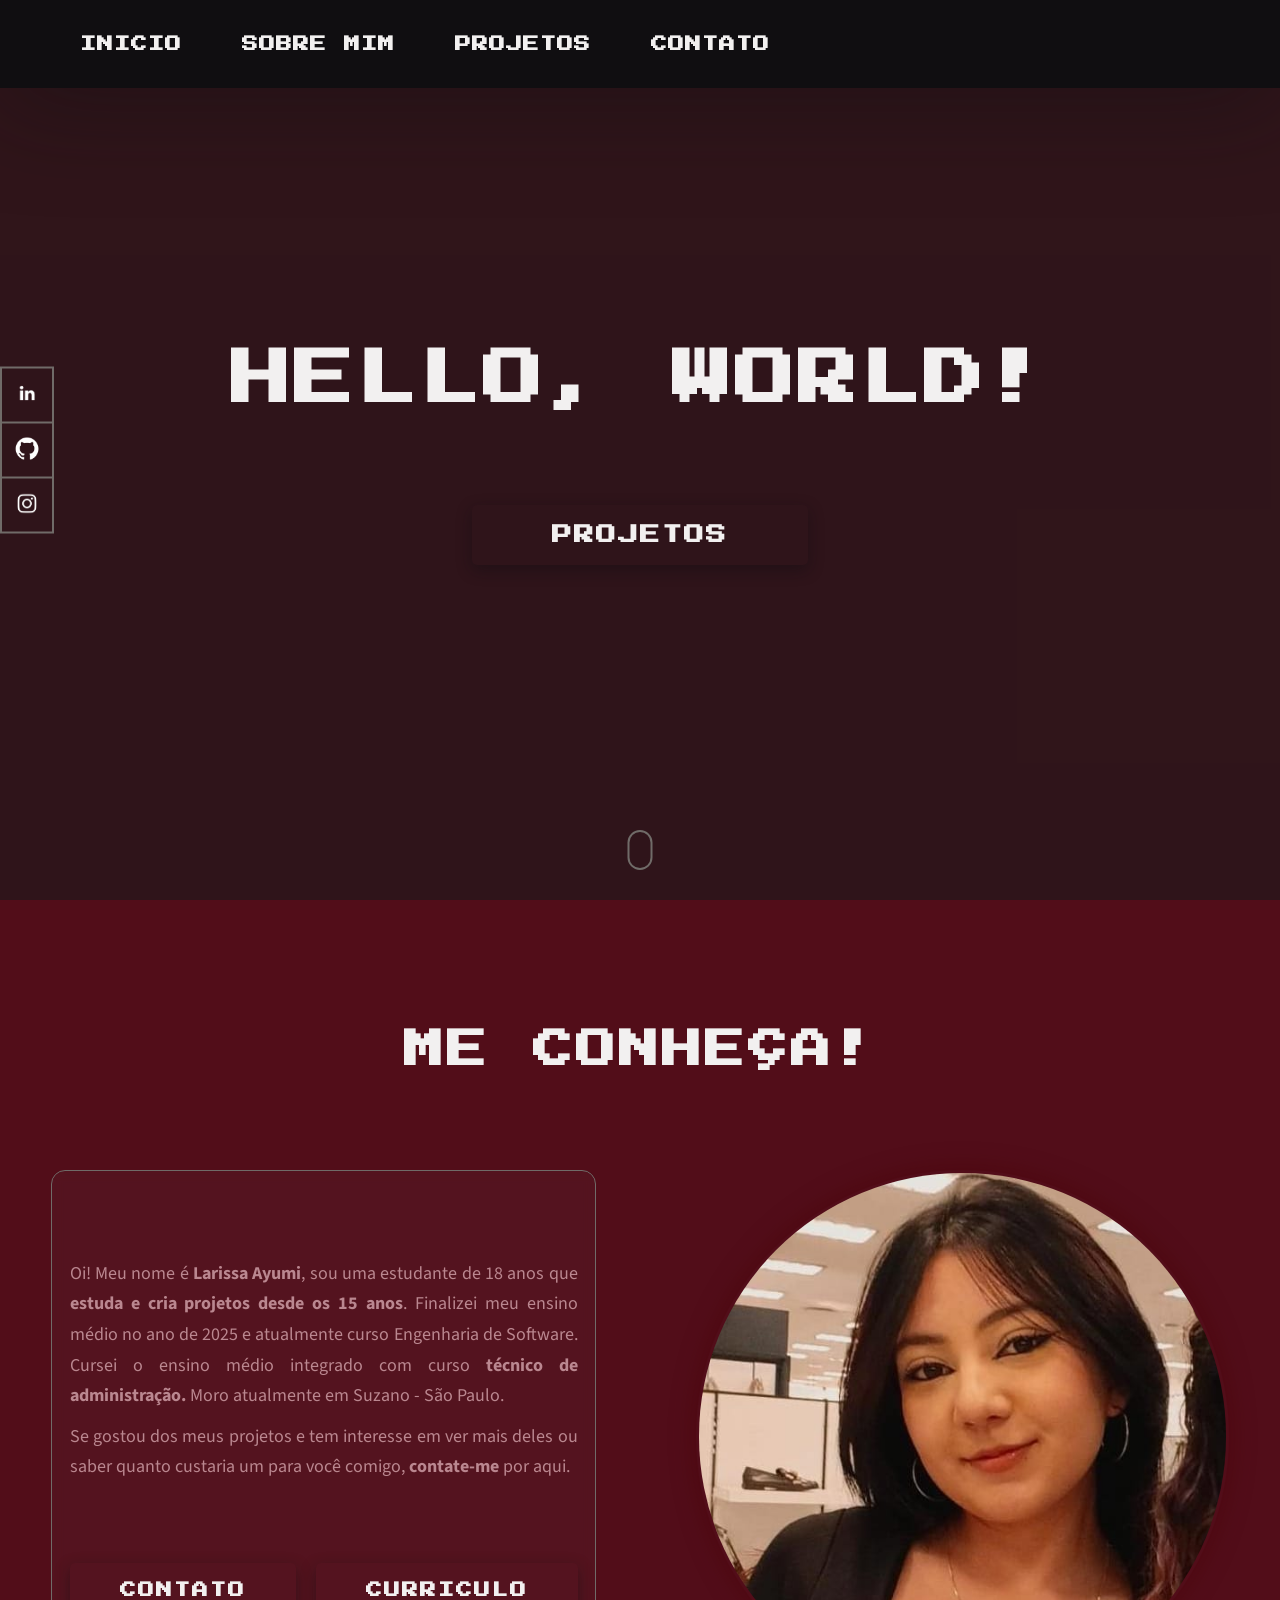
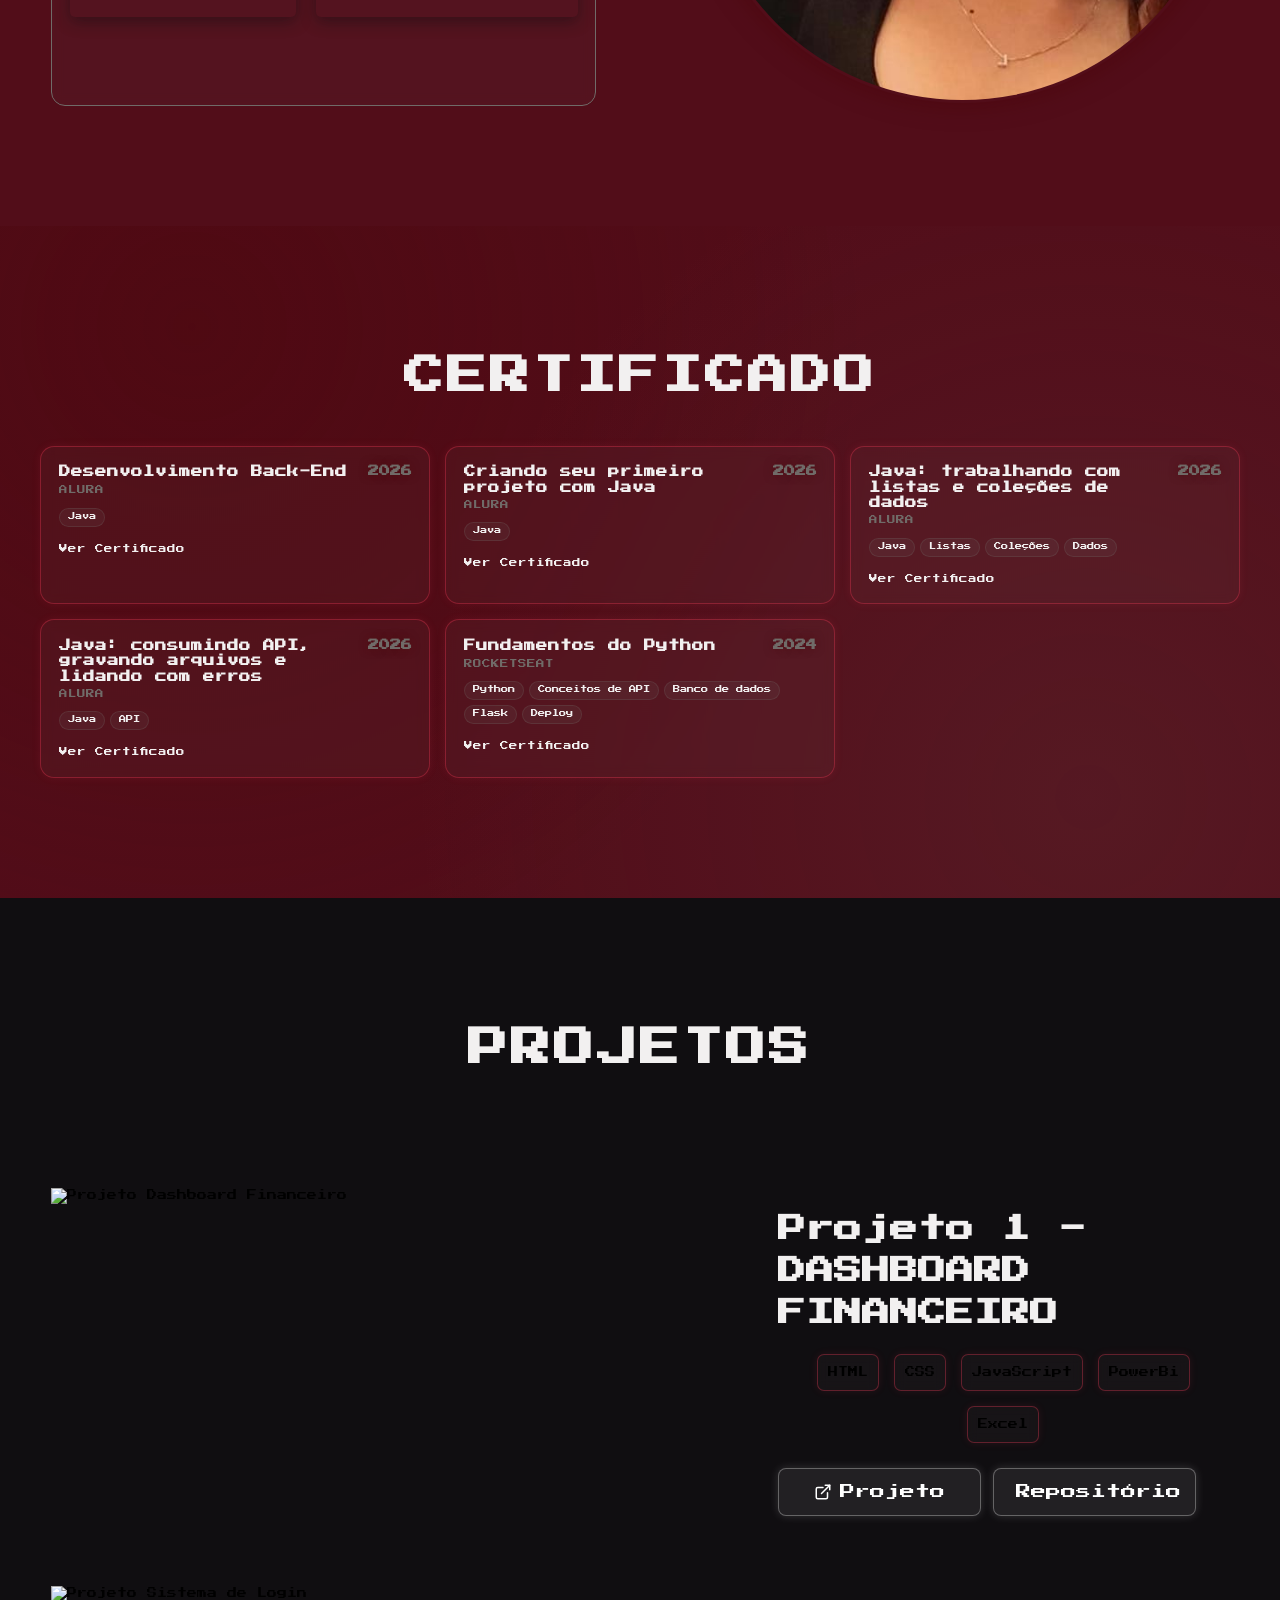
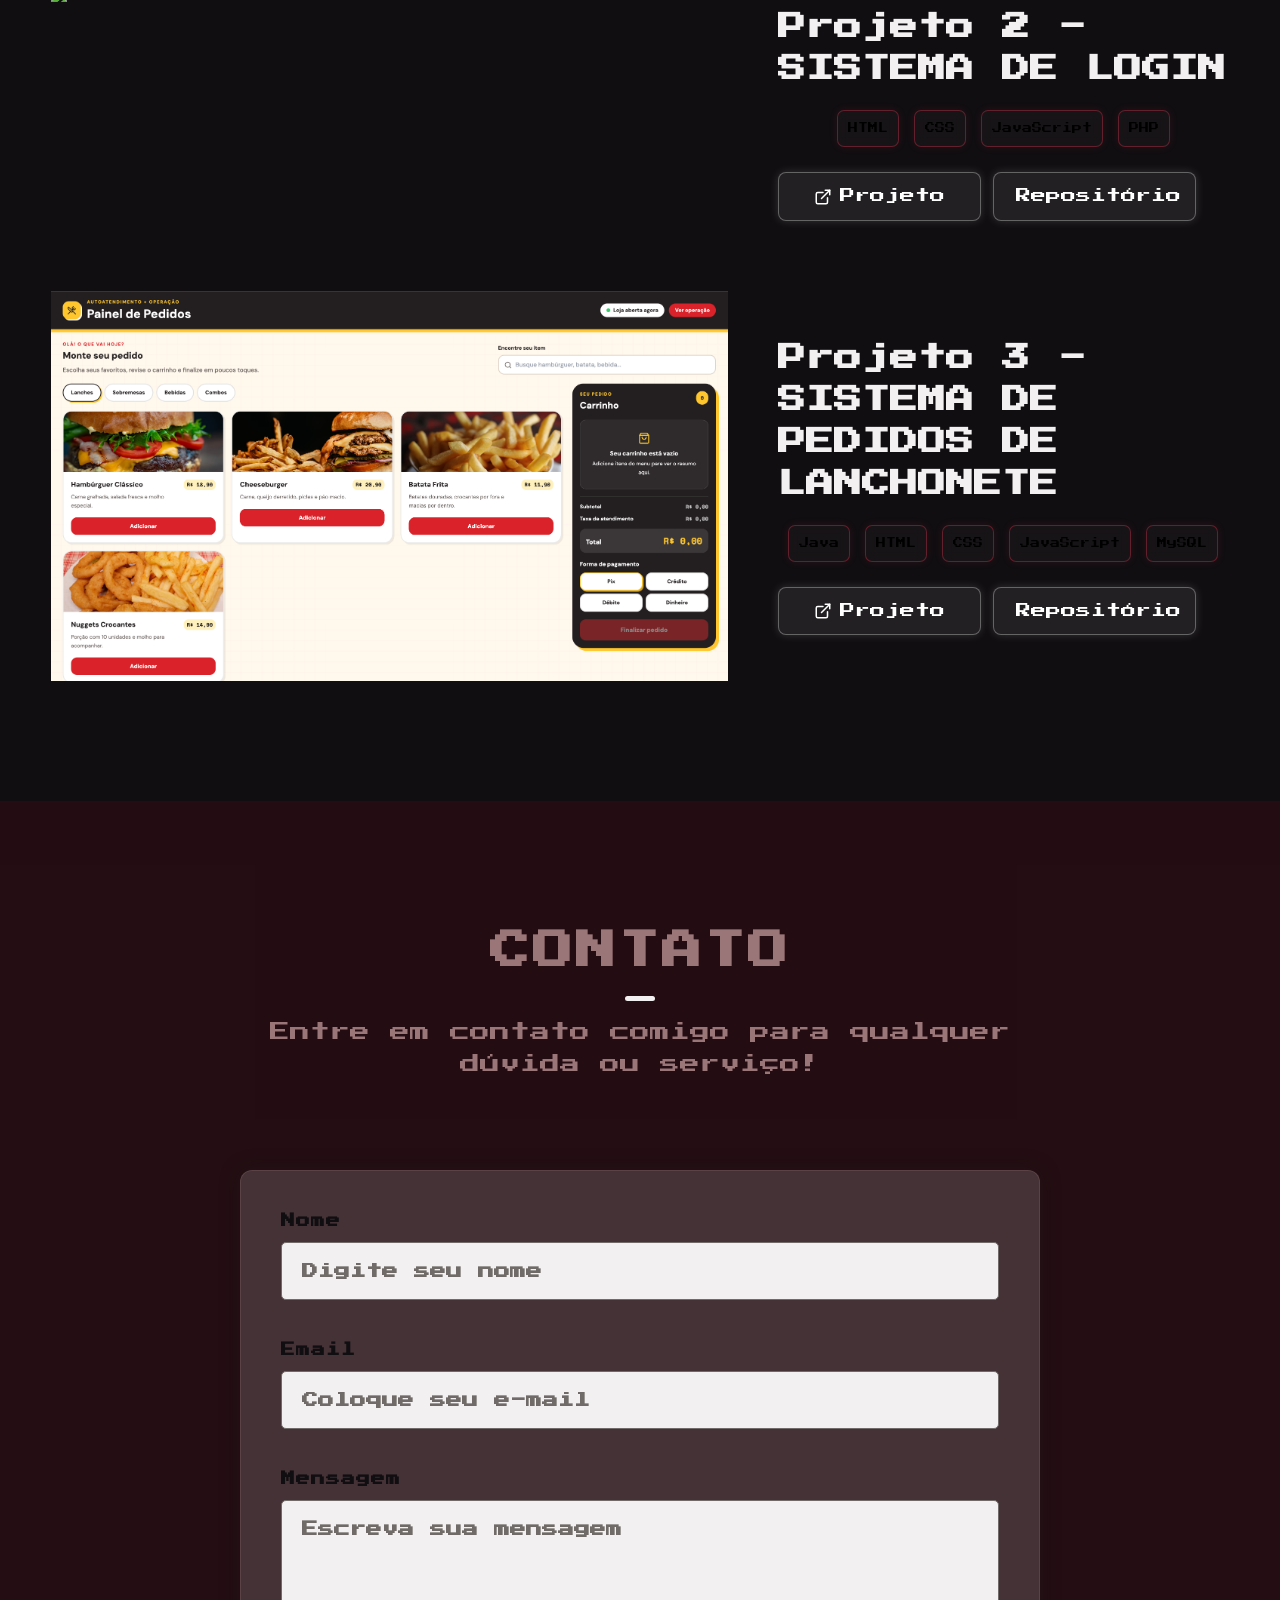
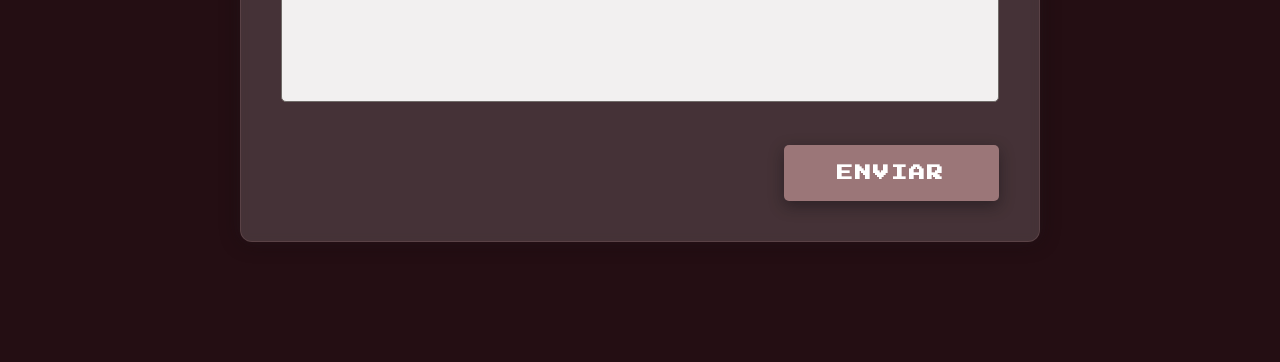
==== commit 5aa74a4a: "atualizacao botoes" ====
--- a/index.html
+++ b/index.html
@@ -127,7 +127,6 @@
             </p>
           </div>
 
-          <!-- Botões de ação -->
           <div class="sobre__botoes">
             <a href="./#contact" class="botao botao--medio botao--tema cor-dinamica">Contato</a>
             <a href="assets/Currículo.pdf" class="botao botao--medio botao--tema cor-dinamica">Curriculo</a>
@@ -142,10 +141,8 @@
     </div>
   </section>
 
-  <!-- Seção de certificados -->
   <section class="certificados-section secao-espacamento secao-cabecalho-soft">
     <div class="certificados">
-      <!-- Título -->
       <div class="certificados__cabecalho">
         <h2 class="certificados__titulo titulo-certificados"></h2>
       </div>
--- a/style.css
+++ b/style.css
@@ -4,8 +4,8 @@
 :root {
   --woodsmoke: #100E11;
   --dove-gray: #706B68;
-  --bulgarian-rose: #490206;
-  --sepia-black: #2C0001;
+  --bulgarian-rose: #ba879000;
+  --sepia-black: #520d19;
 
   --branco-suave: #F2F0F0;
 
@@ -67,7 +67,7 @@
 }
 
 body {
-  background-color: var(--fundo-base);
+  background-color: #6b212c;
   box-sizing: border-box;
   position: relative;
   line-height: 1.5;
@@ -290,7 +290,7 @@
 .sobre__conteudo-detalhes-paragrafo strong {
   font-family: 'Source Sans Pro', sans-serif !important;
   font-weight: 700 !important;
-  color: var(--bulgarian-rose);
+  color: #bA8790;
 }
 
 .sobre__conteudo-detalhes-paragrafo:last-child {
@@ -453,25 +453,36 @@
 
 .sobre__card {
   background: rgba(112, 107, 104, 0.08);
-  border: 1px solid var(--borda);
+  border: 1px solid var(--dove-gray);
   border-radius: 14px;
-  padding: 3rem;
+  padding: 1.75rem;
   backdrop-filter: blur(6px);
   transition: transform 0.2s ease, border-color 0.2s ease;
 }
 
-.sobre__card:hover {
+.sobre__conteudo-principal:hover {
   border-color: var(--dove-gray);
+  border: 1px solid var(--dove-gray);
+  border-radius: 14px;
+  padding: 1.75rem;
+  backdrop-filter: blur(6px);
+  box-shadow: 0 0 8px var(--dove-gray);
+  transition:
+    transform 0.35s ease,
+    border-color 0.35s ease,
+    background 0.35s ease,
+    box-shadow 0.35s ease;
 }
 
 .sobre__conteudo-detalhes-paragrafo {
   font-size: 1.8rem;
-  color: var(--texto-secundario);
+  color: #bA8790;
   max-width: 60rem;
   line-height: 1.7;
   margin-bottom: 1rem;
   font-family: 'Source Sans Pro', sans-serif !important;
 }
+
 
 .sobre__conteudo-imagem {
   background: transparent;
@@ -608,7 +619,7 @@
   z-index: 2;
 }
 
-/* CARD DE CONTATO: FUNDO BRANCO, MENOS BLUR, BRILHO #9b7678 */
+/* bosta de card branco do contato*/
 .contato__form-container {
   position: relative;
   isolation: isolate;
@@ -616,17 +627,17 @@
   --mouse-x: 50%;
   --mouse-y: 50%;
 
-  /* Variáveis locais só para este card */
+  /* variáveis locais só para este card */
   --neon-accent: #9b7678;
   --neon-accent-soft: rgba(155, 118, 120, 0.35);
   --neon-accent-glow: rgba(155, 118, 120, 0.22);
   --neon-border-rest: rgba(155, 118, 120, 0.25);
   --neon-glow-rest: rgba(155, 118, 120, 0.08);
 
-  /* Fundo branco com leve transparência */
+  /* fundo branco*/
   background: rgba(255, 255, 255, 0.151) !important;
 
-  /* Menos blur */
+  /* menos blur */
   backdrop-filter: blur(4px) !important;
   -webkit-backdrop-filter: blur(4px) !important;
 
@@ -806,8 +817,8 @@
 
 .projeto-card-botao:hover {
   background: rgba(255, 255, 255, 0.2);
-  border-color: rgba(255, 255, 255, 0.9);
-  box-shadow: 0 0 20px rgba(255, 255, 255, 0.7);
+  border-color: #bA8790;
+  box-shadow: #bA8790;
 }
 
 .projetos__habilidades {
@@ -818,22 +829,6 @@
   margin: 10px 0;
 }
 
-.habilidades__habilidade {
-  font-size: 11px;
-  padding: 3px 8px;
-  background: rgba(255, 255, 255, 0.05);
-  border: 1px solid rgba(255, 255, 255, 0.1);
-  border-radius: 4px;
-  color: #ccc;
-  box-shadow: none !important;
-  transition: none !important;
-}
-
-.habilidades__habilidade:hover {
-  background: rgba(255, 255, 255, 0.05) !important;
-  border-color: rgba(255, 255, 255, 0.1) !important;
-  box-shadow: none !important;
-}
 
 .projeto-cs-hero {
   color: var(--texto-claro);
@@ -1235,14 +1230,26 @@
 }
 
 .habilidades__habilidade {
-  padding: 1rem 2rem;
-  font-size: 1.6rem;
-  background: rgba(112, 107, 104, 0.15);
-  border: 1px solid rgba(112, 107, 104, 0.25);
-  border-radius: 5px;
-  font-weight: 600;
-  color: var(--texto-claro);
-  margin-bottom: 2rem;
+  background: rgba(112, 107, 104, 0.08);
+  border: 1px solid var(--neon-border-rest);
+  border-radius: 7px;
+  padding: 1rem;
+  backdrop-filter: blur(6px);
+  box-shadow: 0 0 8px var(--neon-glow-rest);
+  transition:
+    transform 0.35s ease,
+    border-color 0.35s ease,
+    background 0.35s ease,
+    box-shadow 0.35s ease;
+
+}
+
+.habilidades__habilidade:hover {
+  border-color: var(--neon-accent);
+  background: rgba(73, 2, 6, 0.18);
+  box-shadow:
+    0 0 22px var(--neon-accent-glow),
+    0 10px 25px rgba(16, 14, 17, 0.35);
 }
 
 .mouse-scroll {
@@ -1317,7 +1324,6 @@
   gap: 1.5rem;
 }
 
-/* Cards de certificado mantêm o neon original (ff3b5c) */
 .certificado-card {
   position: relative;
   isolation: isolate;
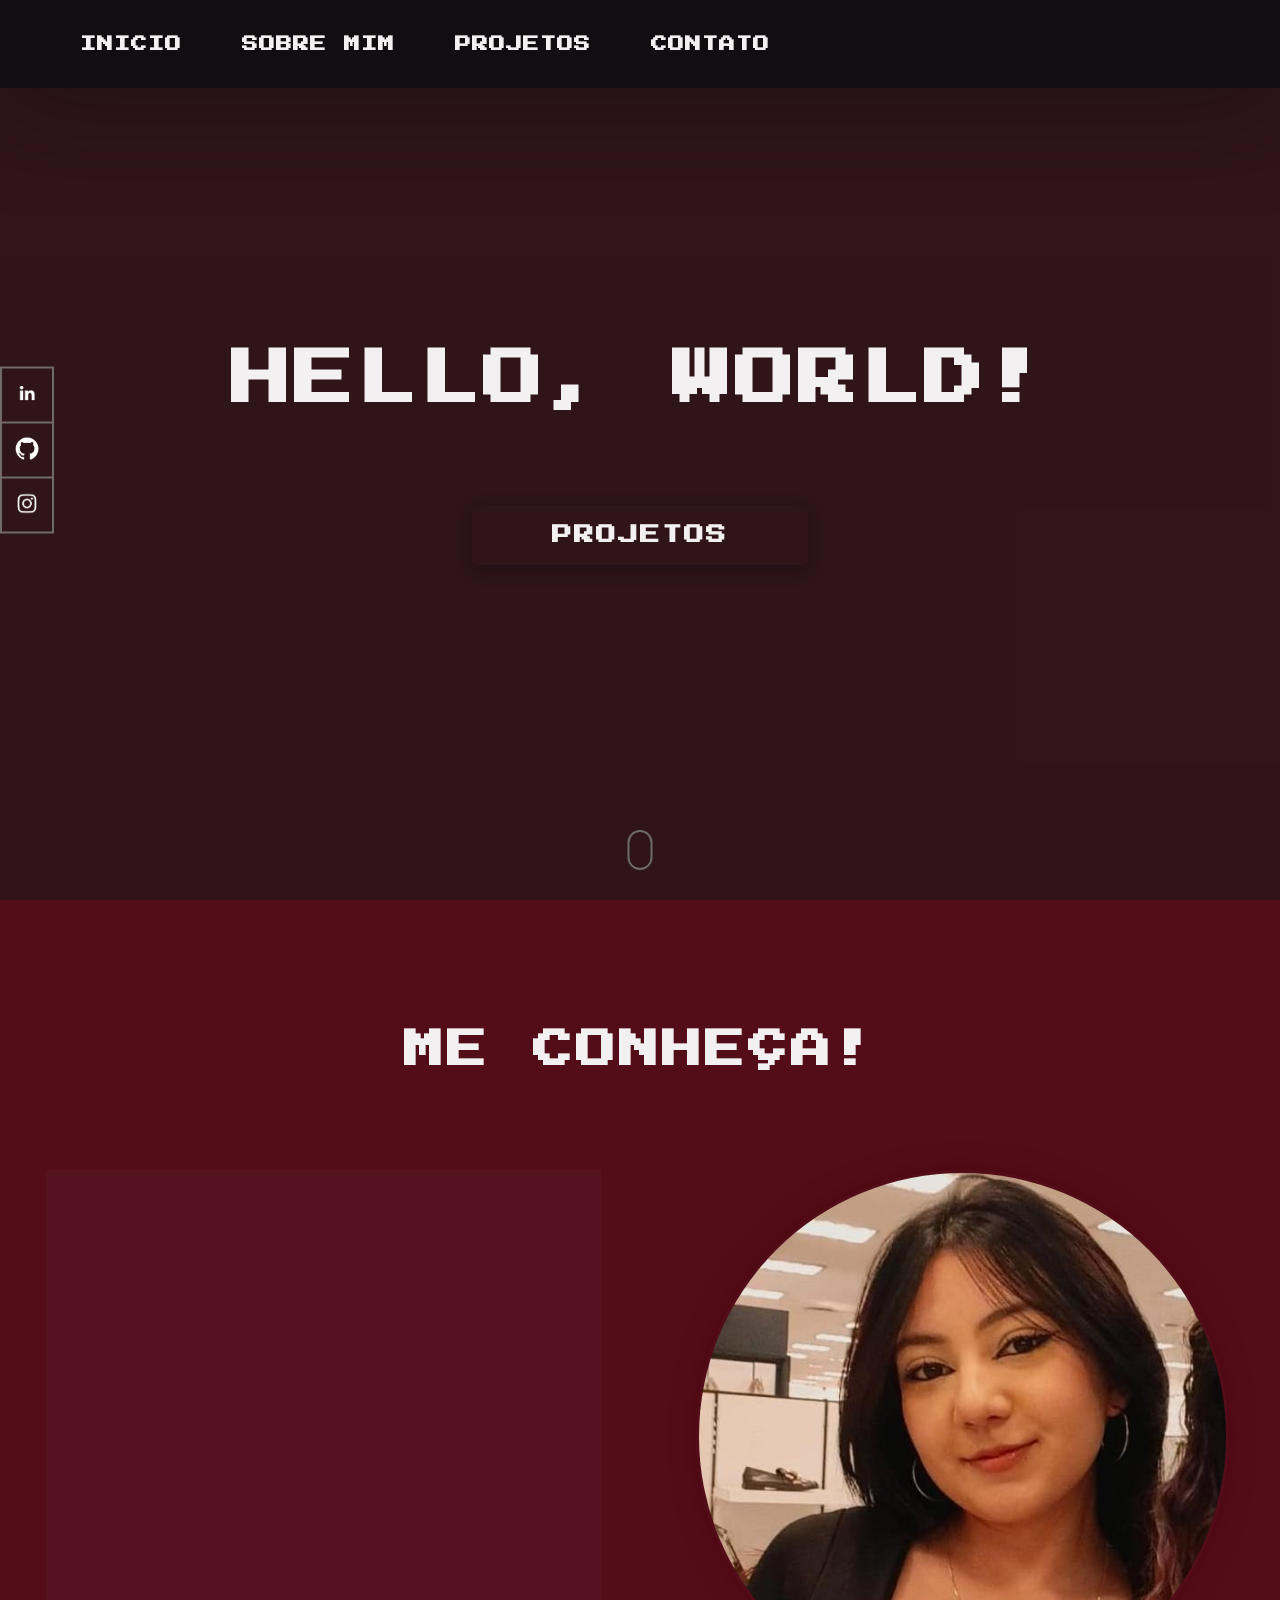
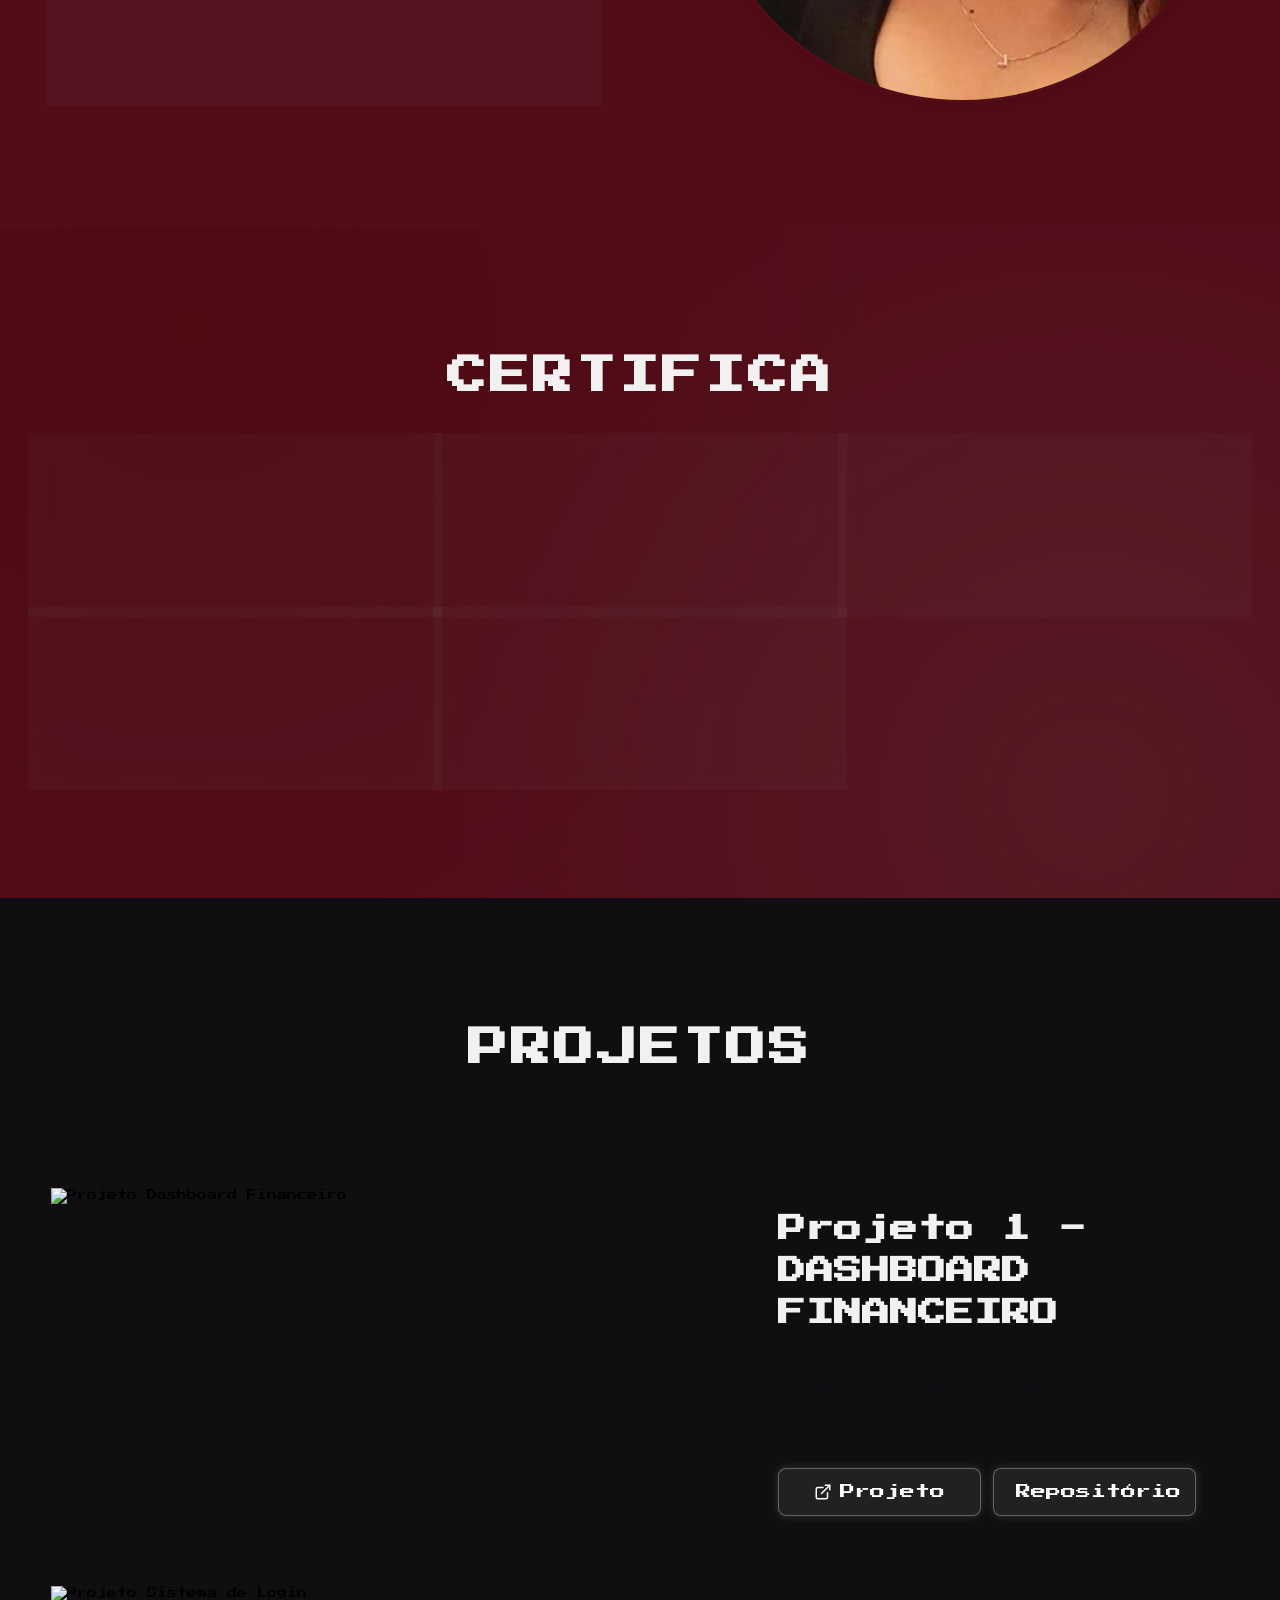
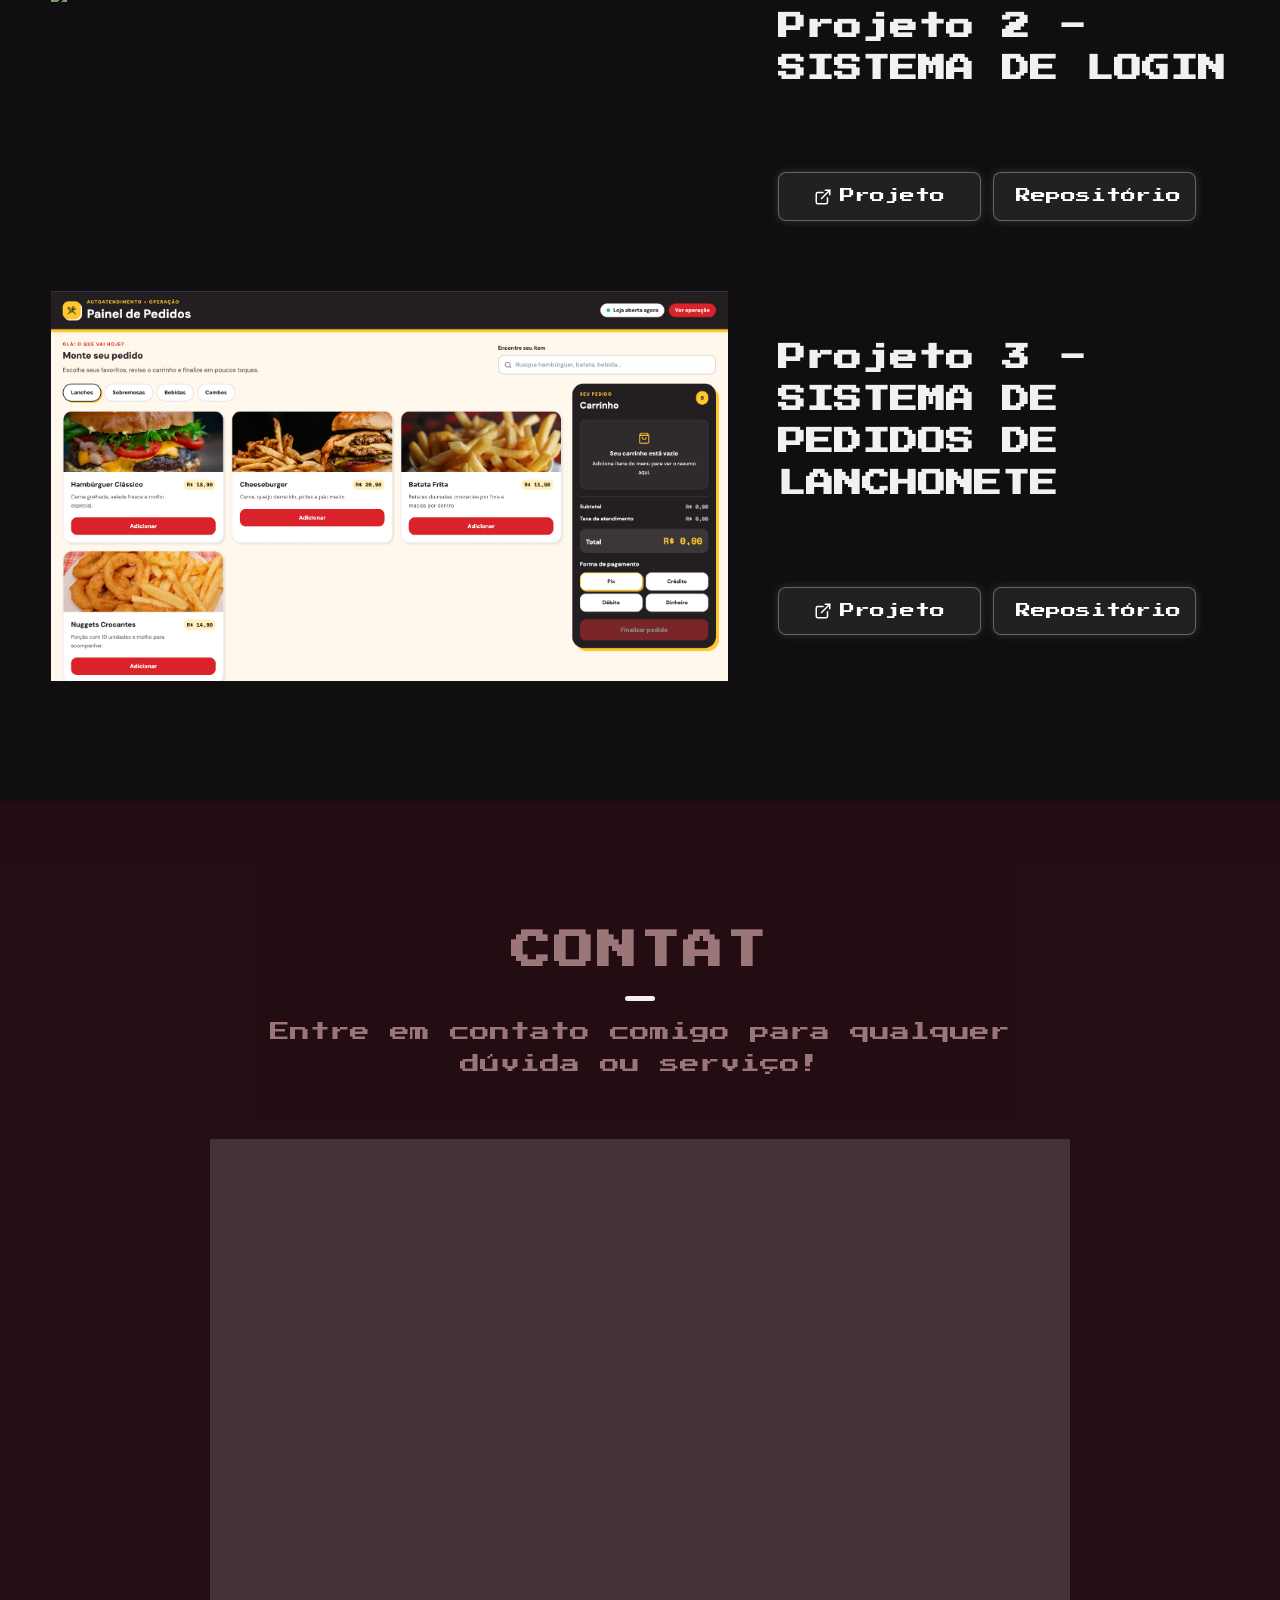
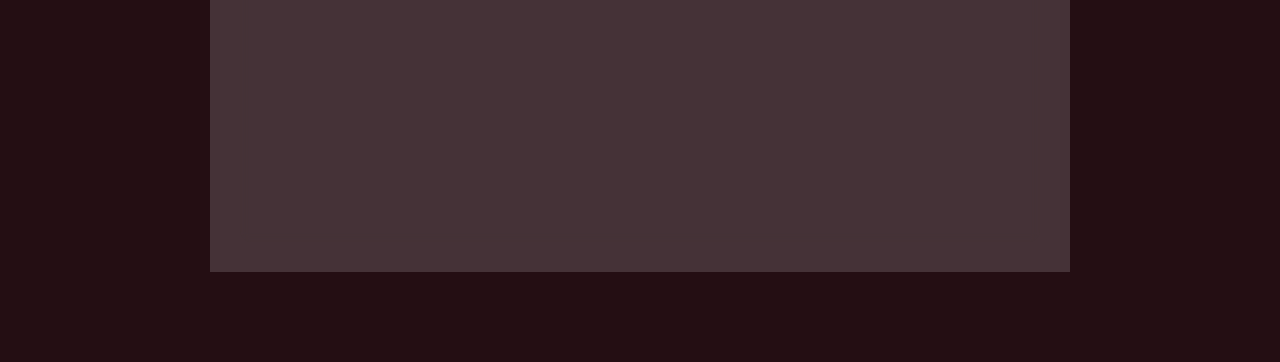
==== commit 7981d78e: "botoes justificados" ====
--- a/index.html
+++ b/index.html
@@ -316,7 +316,7 @@
 
   <section id="contact" class="contato secao-espacamento secao-cabecalho-sepia">
     <video class="contato-video" autoplay muted loop playsinline>
-      <source src="assets/a1innna2005_pindown.io_1785568996.mp4" type="video/mp4">
+      <source src="assets/noturazam_pindown.io_1785618992.mp4" type="video/mp4">
       Seu navegador não suporta vídeos.
     </video>
     <div class="contato-overlay"></div>
--- a/style.css
+++ b/style.css
@@ -1220,16 +1220,19 @@
 .habilidades {
   display: flex;
   flex-wrap: wrap;
+  justify-content: flex-start;
 }
 
 .projetos__habilidades {
   display: flex;
   align-items: center;
+  justify-content: flex-start;
   gap: 1.5rem;
   flex-wrap: wrap;
 }
 
 .habilidades__habilidade {
+  color: var(--texto-claro);
   background: rgba(112, 107, 104, 0.08);
   border: 1px solid var(--neon-border-rest);
   border-radius: 7px;
@@ -1241,7 +1244,6 @@
     border-color 0.35s ease,
     background 0.35s ease,
     box-shadow 0.35s ease;
-
 }
 
 .habilidades__habilidade:hover {
